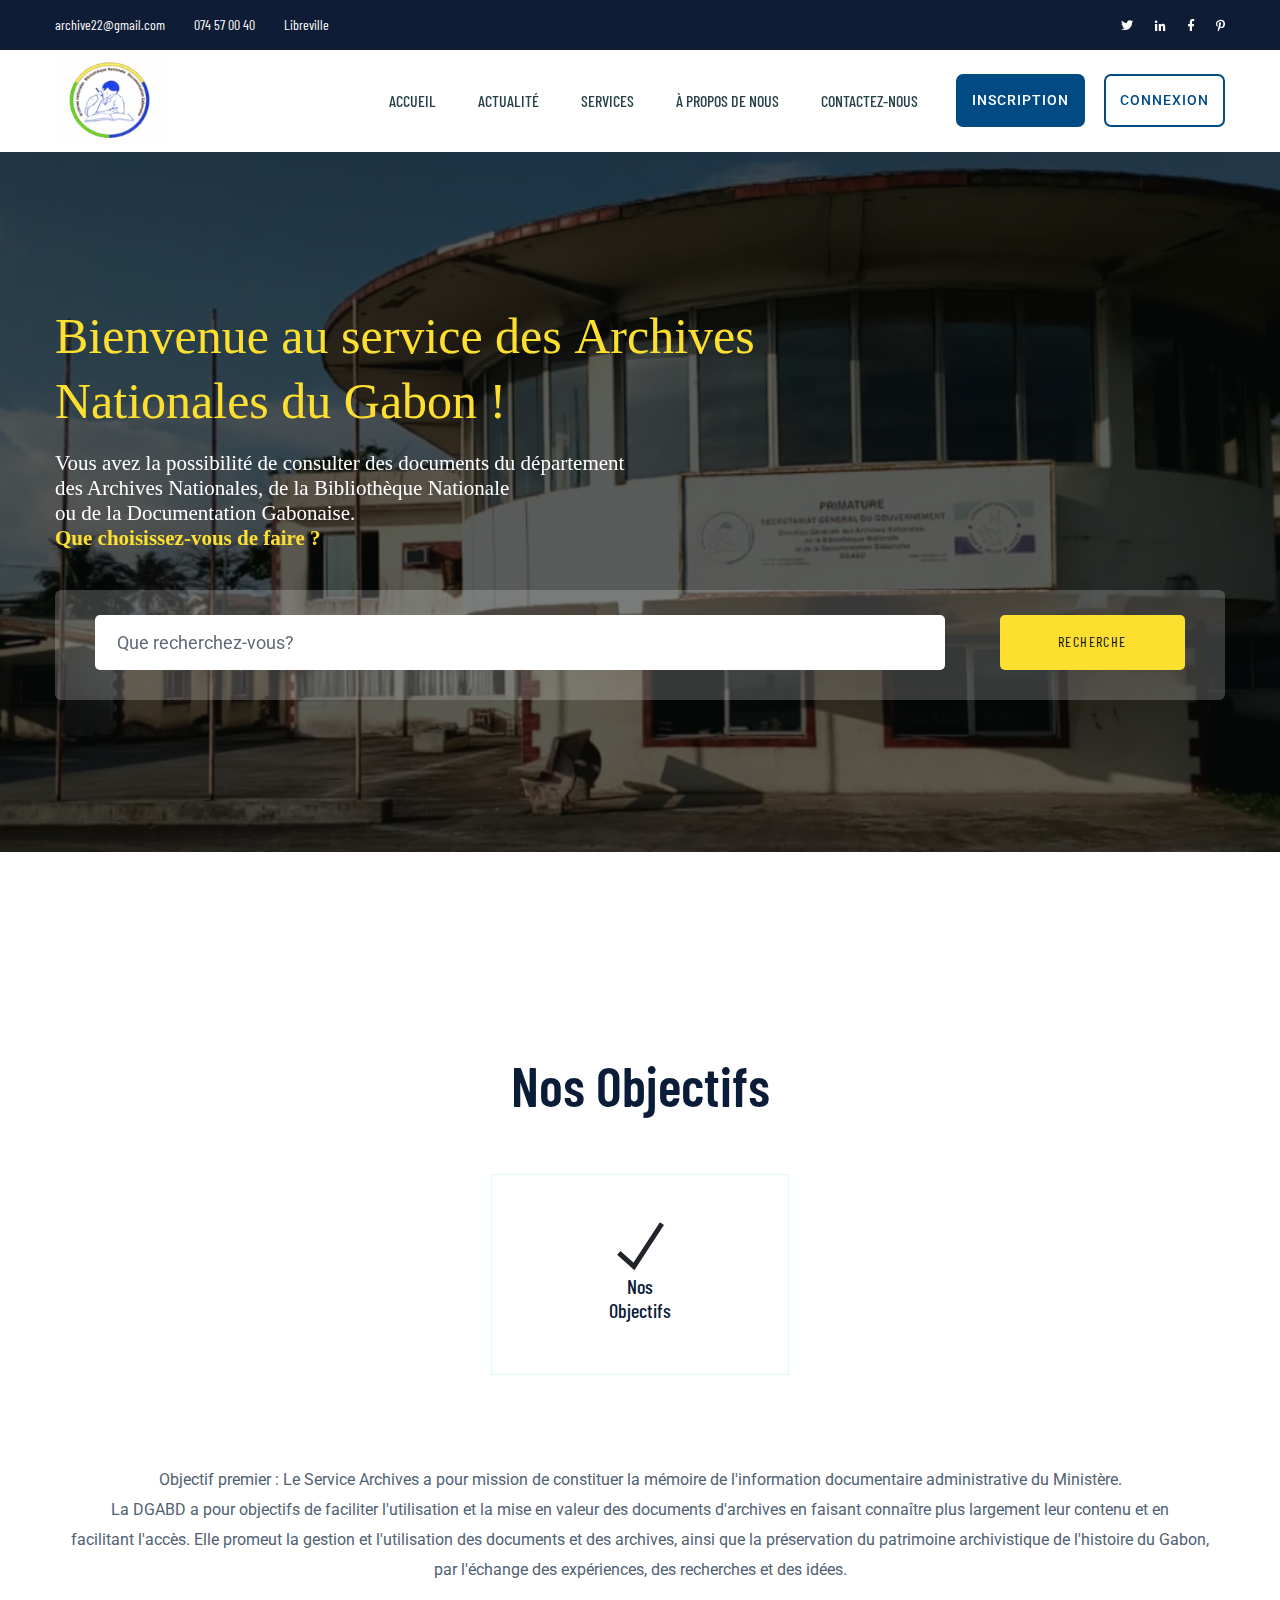
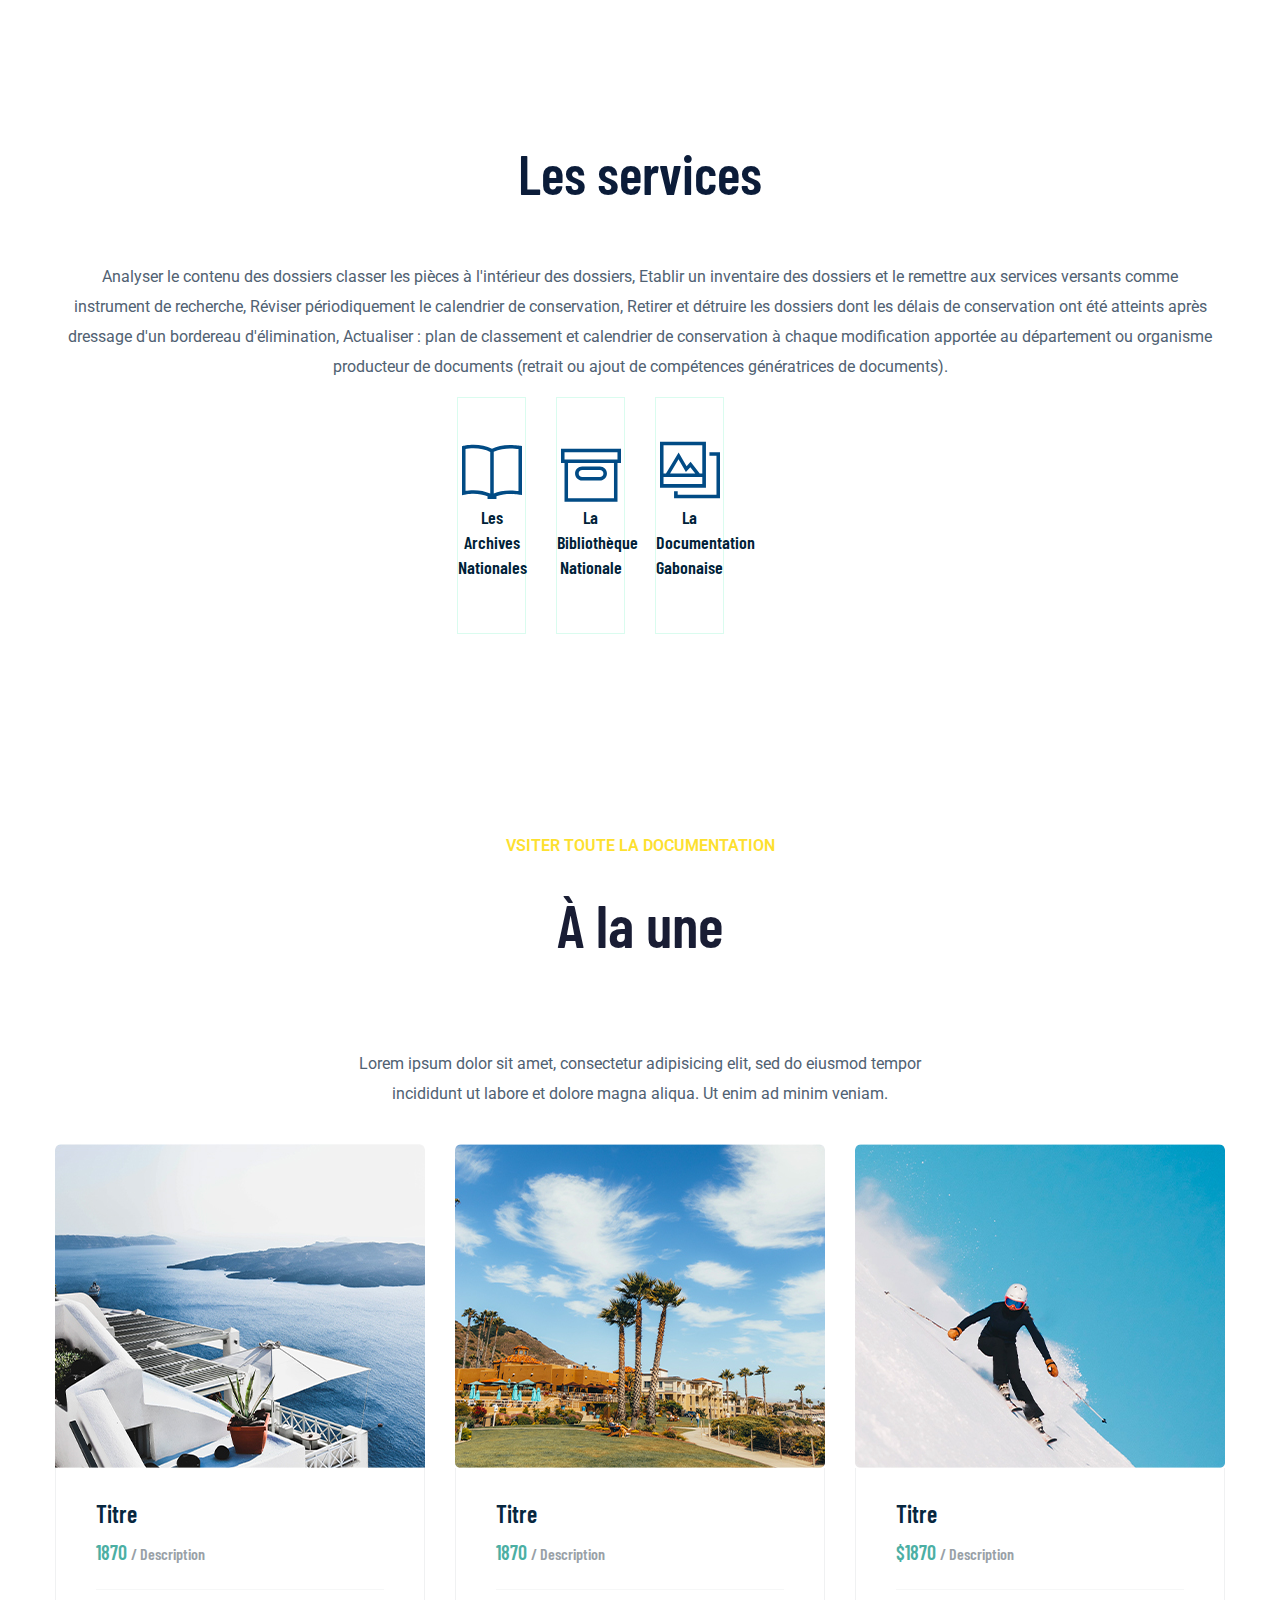
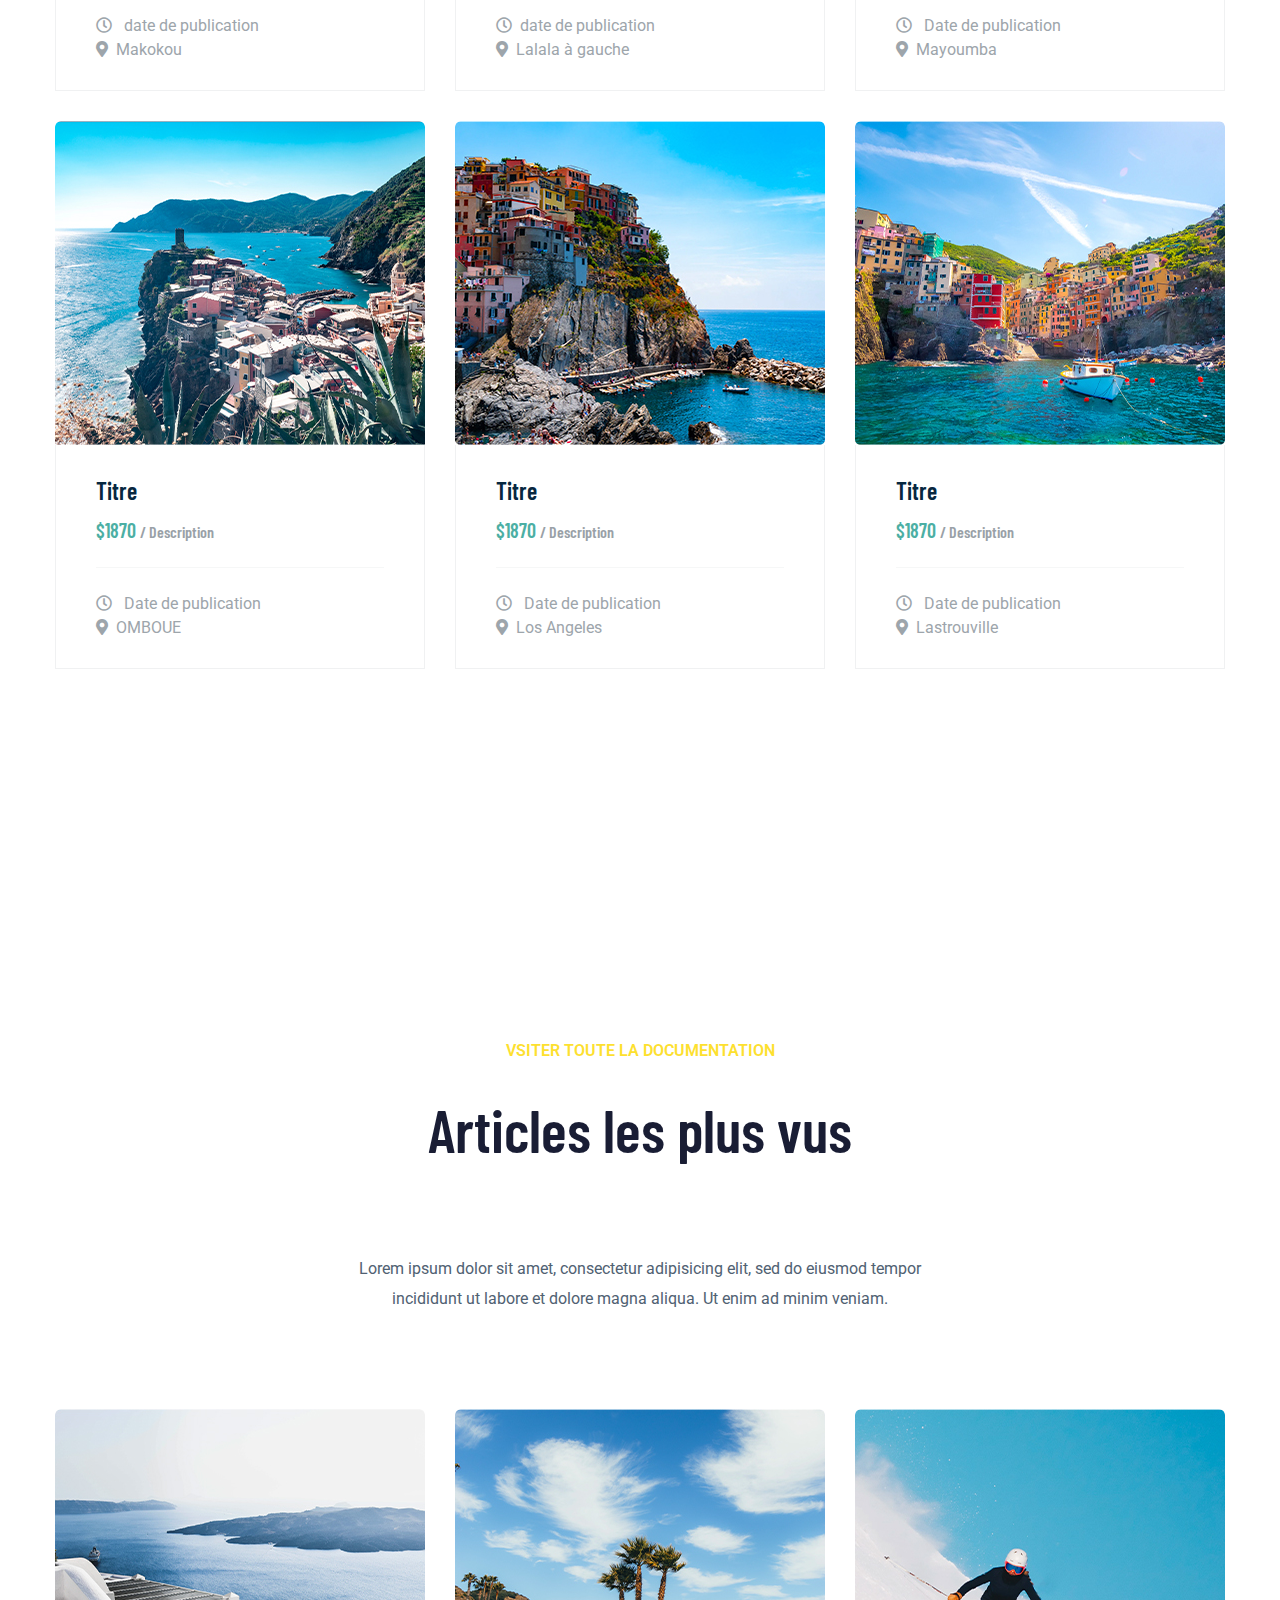
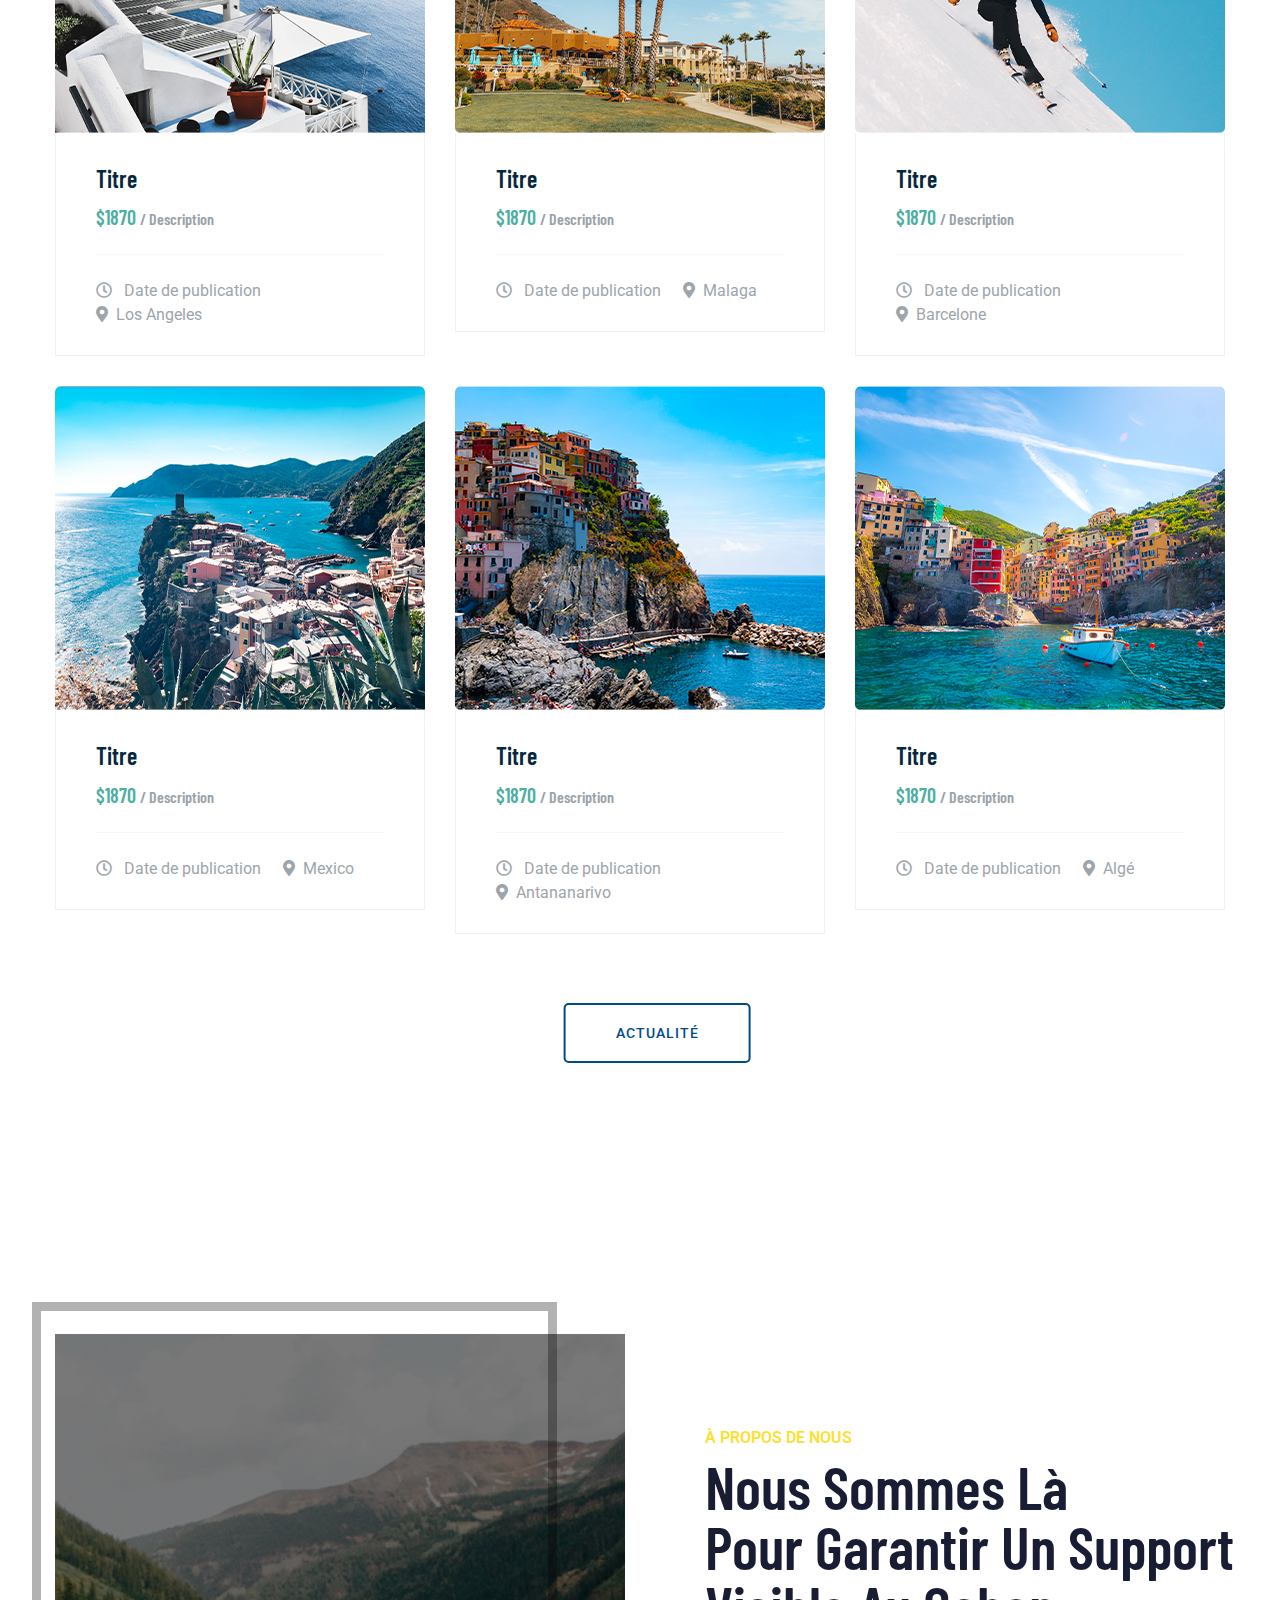
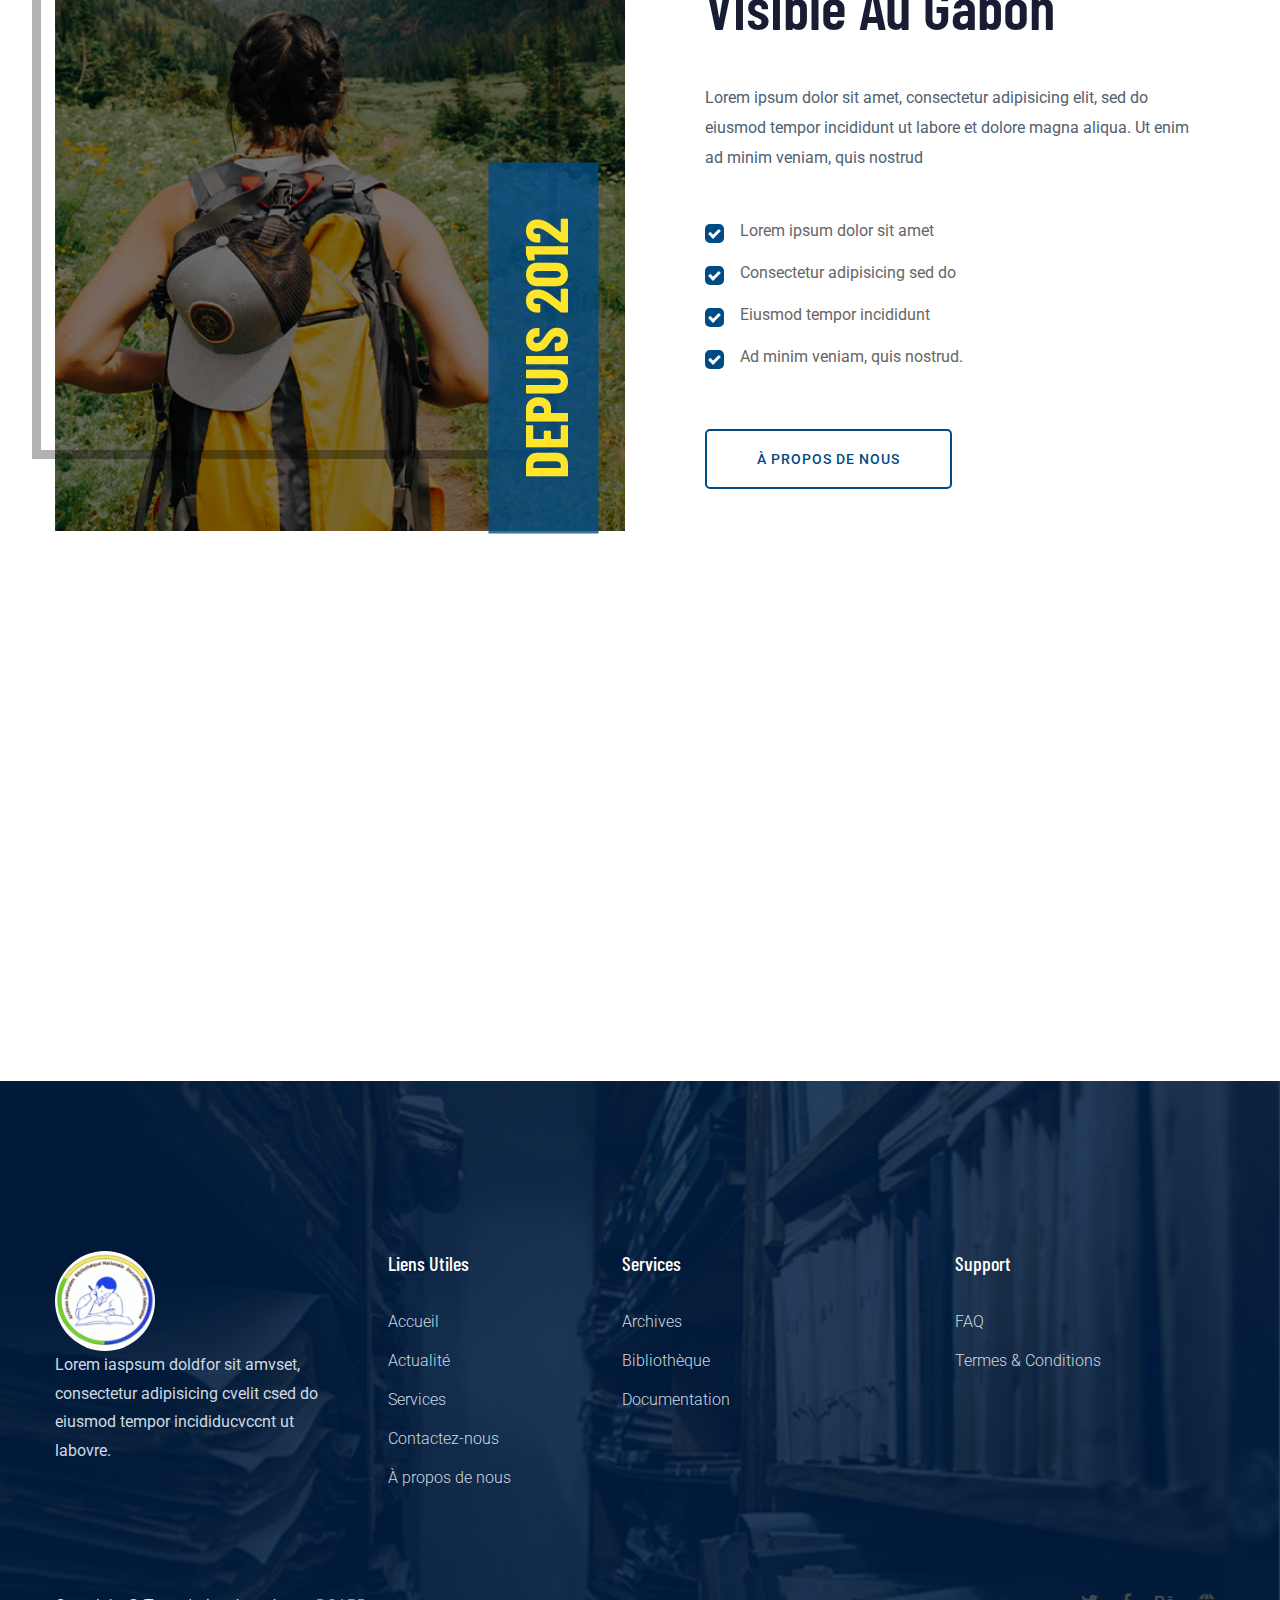
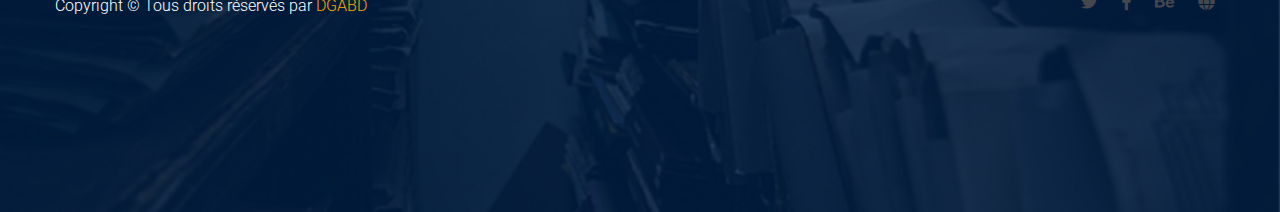
==== index.html @ 31ed6050 "recadrage des paragraphe dans las sections objectif et services" ====
<!doctype html>
<html class="no-js" lang="zxx">

<head>
    <meta charset="utf-8">
    <meta http-equiv="x-ua-compatible" content="ie=edge">
    <title>DGABD</title>
    <meta name="description" content="">
    <meta name="viewport" content="width=device-width, initial-scale=1">
    <link rel="manifest" href="site.webmanifest">
    <link rel="shortcut icon" type="image/x-icon" href="assets/img/favicon.ico">

    <!-- CSS here -->
    <link rel="stylesheet" href="assets/css/bootstrap.min.css">
    <link rel="stylesheet" href="assets/css/owl.carousel.min.css">
    <link rel="stylesheet" href="assets/css/flaticon.css">
    <link rel="stylesheet" href="assets/css/slicknav.css">
    <link rel="stylesheet" href="assets/css/animate.min.css">
    <link rel="stylesheet" href="assets/css/magnific-popup.css">
    <link rel="stylesheet" href="assets/css/fontawesome-all.min.css">
    <link rel="stylesheet" href="assets/css/themify-icons.css">
    <link rel="stylesheet" href="assets/css/slick.css">
    <link rel="stylesheet" href="assets/css/nice-select.css">
    <link rel="stylesheet" href="assets/css/style.css">


    <!-- CSS William -->
    <link rel="stylesheet" href="dgabd.css">
</head>

<body>
    <div id="header"></div>



    <main>

        <!-- slider Area Start-->
        <div class="slider-area ">
            <!-- Mobile Menu -->
            <div class="slider-active">
                <div class="single-slider hero-overly  slider-height d-flex align-items-center"
                    data-background="assets/img/service/Archivenat.PNG">
                    <div class="contact-img"></div>
                    <div class="container">
                        <div class="row">
                            <div class="col-xl-9 col-lg-9 col-md-9">
                                <div class="hero__caption  ">
                                    <h1 class='text-header-banner'>Bienvenue au service des  <span>Archives Nationales du Gabon !</span> </h1>
                                    <p style="font-size: 21px;" class="text-p-banner">Vous avez la possibilité de consulter des documents du département <br> des Archives Nationales, de la Bibliothèque Nationale <br> ou de la Documentation Gabonaise. <br> <span style="color: rgb(253, 224, 47); font-weight: 600; ">Que choisissez-vous de faire ?</span> </p>
                                </div>
                            </div>
                        </div>
                        <!-- Search Box -->
                        <div class="row">
                            <div class="col-xl-12">
                                <!-- form -->
                                <form action="#" class="search-box">
                                    <div class="input-form mb-30" id="barderecherche">
                                        <input type="text" placeholder="Que recherchez-vous?">
                                    </div>
                                    <!-- <div class="select-form mb-30">
                                        <div class="select-itms">
                                            <select name="select" id="select1">
                                                <option value="">Où?</option>
                                                <option value="">Archive</option>
                                                <option value="">Bibliothèque</option>
                                                <option value="">Documentation</option>
                                            </select>
                                        </div>
                                    </div> -->
                                    <div class="search-form mb-30">
                                        <a href="#">Recherche</a>
                                    </div>
                                </form>
                            </div>
                        </div>
                    </div>
                </div>
            </div>
        </div>
        <!-- slider Area End-->

        <!-- start objectifs -->
        <div class="our-services servic-padding ">
            <h1 style="text-align:center ; font-size: 55px; font-weight: 600;">Nos Objectifs</h1> <br> <br>
                <div class="row d-flex justify-contnet-center ">

                    <div class="col-xl-3 col-lg-3 col-md-3 col-sm-6 cadreobjectif">
                        <div class="single-services text-center mb-30">
                            <div class="ti-check"  style="font-size: 55px; font-weight: 600;"></span>
                            </div>
                            <div class="objectifs">
                                <h5>Nos<br>Objectifs</h5>
                            </div>
                        </div>
                    </div>
                  
                </div>
            </div>
            <p class="objectif-p-section">
                Objectif premier :  Le Service Archives a pour mission de constituer la
                                    mémoire de l'information documentaire
                                    administrative du Ministère. <br> La DGABD a pour objectifs de faciliter l'utilisation et la mise en valeur des documents d'archives en faisant connaître plus largement leur contenu et en <br> facilitant l'accès.
                                    Elle promeut la gestion et l'utilisation des documents et des archives, ainsi que la préservation du patrimoine archivistique de l'histoire  du Gabon,<br> par l'échange des expériences, des recherches et des idées.
                                    
                </p>
            
        </div>
        <!-- end objectifs -->

        <!-- Our Services Start -->
        <div class="our-services servic-padding">
            <h1 style="text-align:center ; font-size: 55px; font-weight: 600;">Les services</h1> <br> <br>
            <p class="services-p-section">
                Analyser le contenu des dossiers
 
                classer les pièces à l'intérieur des dossiers,
                
                Etablir un inventaire des dossiers et le remettre aux
                services versants comme <br> instrument de recherche,  
                Réviser périodiquement le calendrier de
                conservation,
                Retirer et détruire les dossiers dont les délais de
                conservation ont été atteints après <br> dressage d'un
                bordereau d'élimination,

                Actualiser : plan de classement et calendrier de
                conservation à chaque modification apportée au
                département ou organisme <br> producteur de
                documents (retrait ou ajout de compétences
                génératrices de documents).                
            </p>
            <div class="container services-section services-section-mobile">
                <div class="row d-flex justify-contnet-center">
                    
                    <div class="col-xl-3 col-lg-3 col-md-3 col-sm-6 services-cadre-mobile">
                        <a href="./archives.html">
                            <div class="single-services text-center mb-30 ">
                                <div class="services-ion">
                                    <span class="ti-book"></span>
                                </div>
                                <div class="services-cap">
                                    <h5>Les Archives <br>Nationales</h5>
                                </div>
                        </div>
                        </a>
                        
                    </div>
                    <div class="col-xl-3 col-lg-3 col-md-3 col-sm-6 services-cadre-mobile ">
                        <a href="./bibliotheque.html">
                           <div class="single-services text-center mb-30">
                                <div class="services-ion">
                                    <span class="ti-archive"></span>
                                </div>
                                <div class="services-cap">
                                    <h5>La Bibliothèque<br>Nationale</h5>
                                </div>
                        </div> 
                        </a>
                        
                    </div>
                    <div class="col-xl-3 col-lg-3 col-md-3 col-sm-6 services-cadre-mobile">
                        <a href="./documentation.html">
                           <div class="single-services text-center mb-30">
                                <div class="services-ion">
                                    <span class="ti-gallery"></span>
                                </div>
                                <div class="services-cap">
                                    <h5>La Documentation<br>Gabonaise</h5>
                                </div>
                            </div> 
                        </a>
                        
                    </div>
                    <!-- <div class="col-xl-3 col-lg-3 col-md-3 col-sm-6">
                        <div class="single-services text-center mb-30">
                            <div class="services-ion">
                                <span class="flaticon-good"></span>
                            </div>
                            <div class="services-cap">
                                <h5>98% Our Travelers<br>are Happy</h5>
                            </div>
                        </div>
                    </div> -->
                </div>
            </div>
        </div>
        <!-- Our Services End -->
        <!-- Favourite Places Start -->
        <div class="favourite-place place-padding">
            <div class="container">
                <!-- Section Tittle -->
                <div class="row">
                    <div class="col-lg-12">
                        <div class="section-tittle text-center">
                            <span style="color:rgb(253, 224, 47) ;font-weight: 600; padding-bottom: 30px;">VSITER TOUTE LA DOCUMENTATION</span>
                            <h2 style="padding-bottom: 0px;">À la une</h2>
                            <p class="services-p-section" style="padding-bottom: 20px;">
                                Lorem ipsum dolor sit amet, consectetur adipisicing elit, sed do eiusmod tempor <br>
                                incididunt ut labore et dolore magna aliqua. Ut enim ad minim veniam.
                            </p>
                        </div>
                    </div>
                </div>
                <div class="row">
                    <div class="col-xl-4 col-lg-4 col-md-6">
                        <div class="single-place mb-30">
                            <div class="place-img">
                                <img src="assets/img/service/services1.jpg" alt="">
                            </div>
                            <div class="place-cap">
                                <div class="place-cap-top">
                                    <!-- <span><i class="fas fa-star"></i><span>8.0 Lorem/span> </span> -->
                                    <h3><a href="#">Titre</a></h3>
                                    <p class="dolor">1870 <span>/ Description</span></p>
                                </div>
                                <div class="place-cap-bottom">
                                    <ul>
                                        <li><i class="far fa-clock"></i> date de publication </li>
                                        <li><i class="fas fa-map-marker-alt"></i>Makokou</li>
                                    </ul>
                                </div>
                            </div>
                        </div>
                    </div>
                    <div class="col-xl-4 col-lg-4 col-md-6">
                        <div class="single-place mb-30">
                            <div class="place-img">
                                <img src="assets/img/service/services2.jpg" alt="">
                            </div>
                            <div class="place-cap">
                                <div class="place-cap-top">
                                    <!-- <span><i class="fas fa-star"></i><span>8.0 Superbe</span> </span> -->
                                    <h3><a href="#">Titre</a></h3>
                                    <p class="dolor">1870 <span>/ Description </span></p>
                                </div>
                                <div class="place-cap-bottom">
                                    <ul>
                                        <li><i class="far fa-clock"></i>date de publication</li>
                                        <li><i class="fas fa-map-marker-alt"></i>Lalala à gauche</li>
                                    </ul>
                                </div>
                            </div>
                        </div>
                    </div>
                    <div class="col-xl-4 col-lg-4 col-md-6">
                        <div class="single-place mb-30">
                            <div class="place-img">
                                <img src="assets/img/service/services3.jpg" alt="">
                            </div>
                            <div class="place-cap">
                                <div class="place-cap-top">
                                    <!-- <span><i class="fas fa-star"></i><span>8.0 Superb</span> </span> -->
                                    <h3><a href="#"> Titre </a></h3>
                                    <p class="dolor">$1870 <span>/ Description </span></p>
                                </div>
                                <div class="place-cap-bottom">
                                    <ul>
                                        <li><i class="far fa-clock"></i> Date de publication </li>
                                        <li><i class="fas fa-map-marker-alt"></i>Mayoumba</li>
                                    </ul>
                                </div>
                            </div>
                        </div>
                    </div>
                    <div class="col-xl-4 col-lg-4 col-md-6">
                        <div class="single-place mb-30">
                            <div class="place-img">
                                <img src="assets/img/service/services4.jpg" alt="">
                            </div>
                            <div class="place-cap">
                                <div class="place-cap-top">
                                    <!-- <span><i class="fas fa-star"></i><span>8.0 Superb</span> </span> -->
                                    <h3><a href="#">Titre</a></h3>
                                    <p class="dolor">$1870 <span>/ Description</span></p>
                                </div>
                                <div class="place-cap-bottom">
                                    <ul>
                                        <li><i class="far fa-clock"></i> Date de publication </li>
                                        <li><i class="fas fa-map-marker-alt"></i>OMBOUE</li>
                                    </ul>
                                </div>
                            </div>
                        </div>
                    </div>
                    <div class="col-xl-4 col-lg-4 col-md-6">
                        <div class="single-place mb-30">
                            <div class="place-img">
                                <img src="assets/img/service/services5.jpg" alt="">
                            </div>
                            <div class="place-cap">
                                <div class="place-cap-top">
                                    <!-- <span><i class="fas fa-star"></i><span>8.0 Superb</span> </span> -->
                                    <h3><a href="#">Titre</a></h3>
                                    <p class="dolor">$1870 <span>/ Description</span></p>
                                </div>
                                <div class="place-cap-bottom">
                                    <ul>
                                        <li><i class="far fa-clock"></i> Date de publication </li>
                                        <li><i class="fas fa-map-marker-alt"></i>Los Angeles</li>
                                    </ul>
                                </div>
                            </div>
                        </div>
                    </div>
                    <div class="col-xl-4 col-lg-4 col-md-6">
                        <div class="single-place mb-30">
                            <div class="place-img">
                                <img src="assets/img/service/services6.jpg" alt="">
                            </div>
                            <div class="place-cap">
                                <div class="place-cap-top">
                                    <!-- <span><i class="fas fa-star"></i><span>8.0 Superb</span> </span> -->
                                    <h3><a href="#">Titre</a></h3>
                                    <p class="dolor">$1870 <span>/ Description</span></p>
                                </div>
                                <div class="place-cap-bottom">
                                    <ul>
                                        <li><i class="far fa-clock"></i> Date de publication </li>
                                        <li><i class="fas fa-map-marker-alt"></i>Lastrouville</li>
                                    </ul>
                                </div>
                            </div>
                        </div>
                    </div>
                </div>
            </div>
        </div>
        <!-- Favourite Places End -->
        <!-- Favourite Places Start -->
        <div class="favourite-place place-padding">
            <div class="container">
                <!-- Section Tittle -->
                <div class="row">
                    <div class="col-lg-12">
                        <div class="section-tittle text-center">
                            <span style="color:rgb(253, 224, 47) ; font-weight: 600; padding-bottom: 30px;">VSITER TOUTE LA DOCUMENTATION</span>
                            <h2>Articles les plus vus</h2>
                            <p class="services-p-section" style="padding-bottom: 20px;">
                                Lorem ipsum dolor sit amet, consectetur adipisicing elit, sed do eiusmod tempor <br>
                                incididunt ut labore et dolore magna aliqua. Ut enim ad minim veniam.
                            </p>
                        </div>
                        
                    </div>
                    <a style="transform:translate(280%, 2090%) ;" href="./actualite.html" class="btn border-btn">Actualité</a>
                </div>
                <div class="row">
                    <div class="col-xl-4 col-lg-4 col-md-6">
                        <div class="single-place mb-30">
                            <div class="place-img">
                                <img src="assets/img/service/services1.jpg" alt="">
                            </div>
                            <div class="place-cap">
                                <div class="place-cap-top">
                                    <!-- <span><i class="fas fa-star"></i><span>8.0 Superb</span> </span> -->
                                    <h3><a href="#">Titre</a></h3>
                                    <p class="dolor">$1870 <span>/ Description</span></p>
                                </div>
                                <div class="place-cap-bottom">
                                    <ul>
                                        <li><i class="far fa-clock"></i> Date de publication </li>
                                        <li><i class="fas fa-map-marker-alt"></i>Los Angeles</li>
                                    </ul>
                                </div>
                            </div>
                        </div>
                    </div>
                    <div class="col-xl-4 col-lg-4 col-md-6">
                        <div class="single-place mb-30">
                            <div class="place-img">
                                <img src="assets/img/service/services2.jpg" alt="">
                            </div>
                            <div class="place-cap">
                                <div class="place-cap-top">
                                    <!-- <span><i class="fas fa-star"></i><span>8.0 Superb</span> </span> -->
                                    <h3><a href="#">Titre</a></h3>
                                    <p class="dolor">$1870 <span>/ Description</span></p>
                                </div>
                                <div class="place-cap-bottom">
                                    <ul>
                                        <li><i class="far fa-clock"></i> Date de publication </li>
                                        <li><i class="fas fa-map-marker-alt"></i>Malaga</li>
                                    </ul>
                                </div>
                            </div>
                        </div>
                    </div>
                    <div class="col-xl-4 col-lg-4 col-md-6">
                        <div class="single-place mb-30">
                            <div class="place-img">
                                <img src="assets/img/service/services3.jpg" alt="">
                            </div>
                            <div class="place-cap">
                                <div class="place-cap-top">
                                    <!-- <span><i class="fas fa-star"></i><span>8.0 Superb</span> </span> -->
                                    <h3><a href="#">Titre</a></h3>
                                    <p class="dolor">$1870 <span>/ Description</span></p>
                                </div>
                                <div class="place-cap-bottom">
                                    <ul>
                                        <li><i class="far fa-clock"></i> Date de publication </li>
                                        <li><i class="fas fa-map-marker-alt"></i>Barcelone</li>
                                    </ul>
                                </div>
                            </div>
                        </div>
                    </div>
                    <div class="col-xl-4 col-lg-4 col-md-6">
                        <div class="single-place mb-30">
                            <div class="place-img">
                                <img src="assets/img/service/services4.jpg" alt="">
                            </div>
                            <div class="place-cap">
                                <div class="place-cap-top">
                                    <!-- <span><i class="fas fa-star"></i><span>8.0 Superb</span> </span> -->
                                    <h3><a href="#">Titre</a></h3>
                                    <p class="dolor">$1870 <span>/ Description</span></p>
                                </div>
                                <div class="place-cap-bottom">
                                    <ul>
                                        <li><i class="far fa-clock"></i> Date de publication </li>
                                        <li><i class="fas fa-map-marker-alt"></i>Mexico</li>
                                    </ul>
                                </div>
                            </div>
                        </div>
                    </div>
                    <div class="col-xl-4 col-lg-4 col-md-6">
                        <div class="single-place mb-30">
                            <div class="place-img">
                                <img src="assets/img/service/services5.jpg" alt="">
                            </div>
                            <div class="place-cap">
                                <div class="place-cap-top">
                                   <!-- <span><i class="fas fa-star"></i><span>8.0 Superb</span> </span> -->
                                   <h3><a href="#">Titre</a></h3>
                                   <p class="dolor">$1870 <span>/ Description</span></p>
                               </div>
                               <div class="place-cap-bottom">
                                   <ul>
                                       <li><i class="far fa-clock"></i> Date de publication </li>
                                        <li><i class="fas fa-map-marker-alt"></i>Antananarivo</li>
                                    </ul>
                                </div>
                            </div>
                        </div>
                    </div>
                    <div class="col-xl-4 col-lg-4 col-md-6">
                        <div class="single-place mb-30">
                            <div class="place-img">
                                <img src="assets/img/service/services6.jpg" alt="">
                            </div>
                            <div class="place-cap">
                                <div class="place-cap-top">
                                   <!-- <span><i class="fas fa-star"></i><span>8.0 Superb</span> </span> -->
                                    <h3><a href="#">Titre</a></h3>
                                    <p class="dolor">$1870 <span>/ Description</span></p>
                                </div>
                                <div class="place-cap-bottom">
                                    <ul>
                                        <li><i class="far fa-clock"></i> Date de publication </li>
                                        <li><i class="fas fa-map-marker-alt"></i>Algé</li>
                                    </ul>
                                </div>
                            </div>
                        </div>
                    </div>
                </div>
            </div>
        </div>
        <!-- Favourite Places End -->
        <!-- Support Company Start-->
        <div class="support-company-area support-padding fix">
            
            <div class="container">
                <div class="row align-items-center">
                    <div class="col-xl-6 col-lg-6">
                        <div class="support-location-img mb-50">
                            <div  class="contact-img"></div>
                            <img src="assets/img/service/support-img.jpg" alt="">
                            
                            <div class="support-img-cap">
                                <span>Depuis 2012</span>
                            </div>
                        </div>
                    </div>
                    <div class="col-xl-6 col-lg-6">
                        <div class="right-caption">
                            <!-- Section Tittle -->
                            <div class="section-tittle section-tittle2">
                                <span style="color:rgb(253, 224, 47) ; font-weight: 600;">À propos de Nous</span>
                                <h2>Nous Sommes Là <br>Pour Garantir Un Support Visible Au Gabon</h2>
                            </div>
                            <div class="support-caption">
                                <p>Lorem ipsum dolor sit amet, consectetur adipisicing elit, sed do eiusmod tempor
                                    incididunt ut labore et dolore magna aliqua. Ut enim ad minim veniam, quis nostrud
                                </p>
                                <div class="select-suport-items">
                                    <label class="single-items">Lorem ipsum dolor sit amet
                                        <input type="checkbox" checked="checked active">
                                        <span class="checkmark"></span>
                                    </label>
                                    <label class="single-items">Consectetur adipisicing sed do
                                        <input type="checkbox" checked="checked active">
                                        <span class="checkmark"></span>
                                    </label>
                                    <label class="single-items">Eiusmod tempor incididunt
                                        <input type="checkbox" checked="checked active">
                                        <span class="checkmark"></span>
                                    </label>
                                    <label class="single-items">Ad minim veniam, quis nostrud.
                                        <input type="checkbox" checked="checked active">
                                        <span class="checkmark"></span>
                                    </label>
                                </div>
                                <a href="apropos.html" class="btn border-btn">À propos De Nous</a>
                            </div>
                        </div>
                    </div>
                </div>
            </div>
        </div>
        <!-- Support Company End-->
        <!-- Testimonial Start -->
        <!-- Testimonial Start -->
        <!-- <div class="testimonial-area testimonial-padding" data-background="assets/img/testmonial/testimonial_bg.jpg">
            <div class="container ">
                <div class="row d-flex justify-content-center">
                    <div class="col-xl-11 col-lg-11 col-md-9">
                        <div class="h1-testimonial-active"> -->
        <!-- Single Testimonial -->
        <!-- <div class="single-testimonial text-center"> -->
        <!-- Testimonial Content -->
        <!-- <div class="testimonial-caption ">
                                    <div class="testimonial-top-cap">
                                        <img src="assets/img/icon/testimonial.png" alt="">
                                        <p>Logisti Group is a representative logistics operator providing full range of ser
                                            of customs clearance and transportation worl.</p>
                                    </div> -->
        <!-- founder -->
        <!-- <div class="testimonial-founder d-flex align-items-center justify-content-center">
                                        <div class="founder-img">
                                            <img src="assets/img/testmonial/Homepage_testi.png" alt="">
                                        </div>
                                        <div class="founder-text">
                                            <span>Jessya Inn</span>
                                            <p>Co Founder</p>
                                        </div>
                                    </div>
                                </div>
                            </div> -->
        <!-- Single Testimonial -->
        <!-- <div class="single-testimonial text-center"> -->
        <!-- Testimonial Content -->
        <!-- <div class="testimonial-caption ">
                                    <div class="testimonial-top-cap">
                                        <img src="assets/img/icon/testimonial.png" alt="">
                                        <p>Logisti Group is a representative logistics operator providing full range of ser
                                            of customs clearance and transportation worl.</p>
                                    </div> -->
        <!-- founder -->
        <!-- <div class="testimonial-founder d-flex align-items-center justify-content-center">
                                        <div class="founder-img">
                                            <img src="assets/img/testmonial/Homepage_testi.png" alt="">
                                        </div>
                                        <div class="founder-text">
                                            <span>Jessya Inn</span>
                                            <p>Co Founder</p>
                                        </div>
                                    </div>
                                </div>
                            </div>
                        </div>
                    </div>
                </div>
            </div>
        </div> -->
        <!-- Testimonial End -->
        <!-- Blog Area Start -->
        <div class="home-blog-area section-padding2">
            <div class="container">
                <!-- Section Tittle -->
                <!-- <div class="row">
                    <div class="col-lg-12">
                        <div class="section-tittle text-center">
                            <span>Dernière actus</span>
                            <h2>Actualité</h2>
                        </div>
                    </div>
                </div> -->
                <!-- Favourite Places Start -->
                <!-- <div class="row">
                    <div class="col-xl-4 col-lg-4 col-md-6">
                        <div class="single-place mb-30">
                            <div class="place-img">
                                <img src="assets/img/service/services1.jpg" alt="">
                            </div>
                            <div class="place-cap">
                                <div class="place-cap-top">
                                    <span><i class="fas fa-star"></i><span>8.0 Superb</span> </span>
                                    <h3><a href="#">The Dark Forest Adventure</a></h3>
                                    <p class="dolor">$1870 <span>/ Per Person</span></p>
                                </div>
                                <div class="place-cap-bottom">
                                    <ul>
                                        <li><i class="far fa-clock"></i>3 Days</li>
                                        <li><i class="fas fa-map-marker-alt"></i>Los Angeles</li>
                                    </ul>
                                </div>
                            </div>
                        </div>
                    </div>
                    <div class="col-xl-4 col-lg-4 col-md-6">
                        <div class="single-place mb-30">
                            <div class="place-img">
                                <img src="assets/img/service/services2.jpg" alt="">
                            </div>
                            <div class="place-cap">
                                <div class="place-cap-top">
                                    <span><i class="fas fa-star"></i><span>8.0 Superb</span> </span>
                                    <h3><a href="#">The Dark Forest Adventure</a></h3>
                                    <p class="dolor">$1870 <span>/ Per Person</span></p>
                                </div>
                                <div class="place-cap-bottom">
                                    <ul>
                                        <li><i class="far fa-clock"></i>3 Days</li>
                                        <li><i class="fas fa-map-marker-alt"></i>Los Angeles</li>
                                    </ul>
                                </div>
                            </div>
                        </div>
                    </div>
                    <div class="col-xl-4 col-lg-4 col-md-6">
                        <div class="single-place mb-30">
                            <div class="place-img">
                                <img src="assets/img/service/services3.jpg" alt="">
                            </div>
                            <div class="place-cap">
                                <div class="place-cap-top">
                                    <span><i class="fas fa-star"></i><span>8.0 Superb</span> </span>
                                    <h3><a href="#">The Dark Forest Adventure</a></h3>
                                    <p class="dolor">$1870 <span>/ Per Person</span></p>
                                </div>
                                <div class="place-cap-bottom">
                                    <ul>
                                        <li><i class="far fa-clock"></i>3 Days</li>
                                        <li><i class="fas fa-map-marker-alt"></i>Los Angeles</li>
                                    </ul>
                                </div>
                            </div>
                        </div>
                    </div>
                </div>
            </div> -->
        </div>
        <!-- Favourite Places End -->
        </div>
        </div>
        <!-- Blog Area End -->

    </main>
    <div id="footer"></div>

    <!-- JS here -->

    <!-- All JS Custom Plugins Link Here here -->
    <script src="../element.js"></script>
    <script src="./assets/js/vendor/modernizr-3.5.0.min.js"></script>

    <!-- Jquery, Popper, Bootstrap -->
    <script src="./assets/js/vendor/jquery-1.12.4.min.js"></script>
    <script src="./assets/js/popper.min.js"></script>
    <script src="./assets/js/bootstrap.min.js"></script>
    <!-- Jquery Mobile Menu -->
    <script src="./assets/js/jquery.slicknav.min.js"></script>

    <!-- Jquery Slick , Owl-Carousel Plugins -->
    <script src="./assets/js/owl.carousel.min.js"></script>
    <script src="./assets/js/slick.min.js"></script>
    <!-- One Page, Animated-HeadLin -->
    <script src="./assets/js/wow.min.js"></script>
    <script src="./assets/js/animated.headline.js"></script>
    <script src="./assets/js/jquery.magnific-popup.js"></script>

    <!-- Scrollup, nice-select, sticky -->
    <script src="./assets/js/jquery.scrollUp.min.js"></script>
    <script src="./assets/js/jquery.nice-select.min.js"></script>
    <script src="./assets/js/jquery.sticky.js"></script>

    <!-- contact js -->
    <script src="./assets/js/contact.js"></script>
    <script src="./assets/js/jquery.form.js"></script>
    <script src="./assets/js/jquery.validate.min.js"></script>
    <script src="./assets/js/mail-script.js"></script>
    <script src="./assets/js/jquery.ajaxchimp.min.js"></script>

    <!-- Jquery Plugins, main Jquery -->
    <script src="./assets/js/plugins.js"></script>
    <script src="./assets/js/main.js"></script>

<!-- Code injected by live-server -->
</body>

</html>
---- assets/css/flaticon.css ----
/*
  	Flaticon icon font: Flaticon
  	Creation date: 24/02/2020 10:25
  	*/

@font-face {
  font-family: "Flaticon";
  src: url("../fonts/Flaticon.eot");
  src: url("../fonts/Flaticon.eot?#iefix") format("embedded-opentype"),
       url("../fonts/Flaticon.woff2") format("woff2"),
       url("../fonts/Flaticon.woff") format("woff"),
       url("../fonts/Flaticon.ttf") format("truetype"),
       url("../fonts/Flaticon.svg#Flaticon") format("svg");
  font-weight: normal;
  font-style: normal;
}

@media screen and (-webkit-min-device-pixel-ratio:0) {
  @font-face {
    font-family: "Flaticon";
    src: url("../fonts/Flaticon.svg#Flaticon") format("svg");
  }
}

[class^="flaticon-"]:before, [class*=" flaticon-"]:before,
[class^="flaticon-"]:after, [class*=" flaticon-"]:after {   
  font-family: Flaticon;
font-style: normal;

}

.flaticon-tour:before { content: "\f100"; }
.flaticon-pay:before { content: "\f101"; }
.flaticon-experience:before { content: "\f102"; }
.flaticon-good:before { content: "\f103"; }
.flaticon-quote:before { content: "\f104"; }
.flaticon-arrow:before { content: "\f105"; }
---- assets/css/themify-icons.css ----
@font-face {
	font-family: 'themify';
	src:url('../fonts/themify.eot?-fvbane');


	src:url('../fonts/themify.eot?#iefix-fvbane') format('embedded-opentype'),
		url('../fonts/themify.woff?-fvbane') format('woff'),
		url('../fonts/themify.ttf?-fvbane') format('truetype'),
		url('../fonts/themify.svg?-fvbane#themify') format('svg');
	font-weight: normal;
	font-style: normal;
}

[class^="ti-"], [class*=" ti-"] {
	font-family: 'themify';
	speak: none;
	font-style: normal;
	font-weight: normal;
	font-variant: normal;
	text-transform: none;
	line-height: 1;

	/* Better Font Rendering =========== */
	-webkit-font-smoothing: antialiased;
	-moz-osx-font-smoothing: grayscale;
}

.ti-wand:before {
	content: "\e600";
}
.ti-volume:before {
	content: "\e601";
}
.ti-user:before {
	content: "\e602";
}
.ti-unlock:before {
	content: "\e603";
}
.ti-unlink:before {
	content: "\e604";
}
.ti-trash:before {
	content: "\e605";
}
.ti-thought:before {
	content: "\e606";
}
.ti-target:before {
	content: "\e607";
}
.ti-tag:before {
	content: "\e608";
}
.ti-tablet:before {
	content: "\e609";
}
.ti-star:before {
	content: "\e60a";
}
.ti-spray:before {
	content: "\e60b";
}
.ti-signal:before {
	content: "\e60c";
}
.ti-shopping-cart:before {
	content: "\e60d";
}
.ti-shopping-cart-full:before {
	content: "\e60e";
}
.ti-settings:before {
	content: "\e60f";
}
.ti-search:before {
	content: "\e610";
}
.ti-zoom-in:before {
	content: "\e611";
}
.ti-zoom-out:before {
	content: "\e612";
}
.ti-cut:before {
	content: "\e613";
}
.ti-ruler:before {
	content: "\e614";
}
.ti-ruler-pencil:before {
	content: "\e615";
}
.ti-ruler-alt:before {
	content: "\e616";
}
.ti-bookmark:before {
	content: "\e617";
}
.ti-bookmark-alt:before {
	content: "\e618";
}
.ti-reload:before {
	content: "\e619";
}
.ti-plus:before {
	content: "\e61a";
}
.ti-pin:before {
	content: "\e61b";
}
.ti-pencil:before {
	content: "\e61c";
}
.ti-pencil-alt:before {
	content: "\e61d";
}
.ti-paint-roller:before {
	content: "\e61e";
}
.ti-paint-bucket:before {
	content: "\e61f";
}
.ti-na:before {
	content: "\e620";
}
.ti-mobile:before {
	content: "\e621";
}
.ti-minus:before {
	content: "\e622";
}
.ti-medall:before {
	content: "\e623";
}
.ti-medall-alt:before {
	content: "\e624";
}
.ti-marker:before {
	content: "\e625";
}
.ti-marker-alt:before {
	content: "\e626";
}
.ti-arrow-up:before {
	content: "\e627";
}
.ti-arrow-right:before {
	content: "\e628";
}
.ti-arrow-left:before {
	content: "\e629";
}
.ti-arrow-down:before {
	content: "\e62a";
}
.ti-lock:before {
	content: "\e62b";
}
.ti-location-arrow:before {
	content: "\e62c";
}
.ti-link:before {
	content: "\e62d";
}
.ti-layout:before {
	content: "\e62e";
}
.ti-layers:before {
	content: "\e62f";
}
.ti-layers-alt:before {
	content: "\e630";
}
.ti-key:before {
	content: "\e631";
}
.ti-import:before {
	content: "\e632";
}
.ti-image:before {
	content: "\e633";
}
.ti-heart:before {
	content: "\e634";
}
.ti-heart-broken:before {
	content: "\e635";
}
.ti-hand-stop:before {
	content: "\e636";
}
.ti-hand-open:before {
	content: "\e637";
}
.ti-hand-drag:before {
	content: "\e638";
}
.ti-folder:before {
	content: "\e639";
}
.ti-flag:before {
	content: "\e63a";
}
.ti-flag-alt:before {
	content: "\e63b";
}
.ti-flag-alt-2:before {
	content: "\e63c";
}
.ti-eye:before {
	content: "\e63d";
}
.ti-export:before {
	content: "\e63e";
}
.ti-exchange-vertical:before {
	content: "\e63f";
}
.ti-desktop:before {
	content: "\e640";
}
.ti-cup:before {
	content: "\e641";
}
.ti-crown:before {
	content: "\e642";
}
.ti-comments:before {
	content: "\e643";
}
.ti-comment:before {
	content: "\e644";
}
.ti-comment-alt:before {
	content: "\e645";
}
.ti-close:before {
	content: "\e646";
}
.ti-clip:before {
	content: "\e647";
}
.ti-angle-up:before {
	content: "\e648";
}
.ti-angle-right:before {
	content: "\e649";
}
.ti-angle-left:before {
	content: "\e64a";
}
.ti-angle-down:before {
	content: "\e64b";
}
.ti-check:before {
	content: "\e64c";
}
.ti-check-box:before {
	content: "\e64d";
}
.ti-camera:before {
	content: "\e64e";
}
.ti-announcement:before {
	content: "\e64f";
}
.ti-brush:before {
	content: "\e650";
}
.ti-briefcase:before {
	content: "\e651";
}
.ti-bolt:before {
	content: "\e652";
}
.ti-bolt-alt:before {
	content: "\e653";
}
.ti-blackboard:before {
	content: "\e654";
}
.ti-bag:before {
	content: "\e655";
}
.ti-move:before {
	content: "\e656";
}
.ti-arrows-vertical:before {
	content: "\e657";
}
.ti-arrows-horizontal:before {
	content: "\e658";
}
.ti-fullscreen:before {
	content: "\e659";
}
.ti-arrow-top-right:before {
	content: "\e65a";
}
.ti-arrow-top-left:before {
	content: "\e65b";
}
.ti-arrow-circle-up:before {
	content: "\e65c";
}
.ti-arrow-circle-right:before {
	content: "\e65d";
}
.ti-arrow-circle-left:before {
	content: "\e65e";
}
.ti-arrow-circle-down:before {
	content: "\e65f";
}
.ti-angle-double-up:before {
	content: "\e660";
}
.ti-angle-double-right:before {
	content: "\e661";
}
.ti-angle-double-left:before {
	content: "\e662";
}
.ti-angle-double-down:before {
	content: "\e663";
}
.ti-zip:before {
	content: "\e664";
}
.ti-world:before {
	content: "\e665";
}
.ti-wheelchair:before {
	content: "\e666";
}
.ti-view-list:before {
	content: "\e667";
}
.ti-view-list-alt:before {
	content: "\e668";
}
.ti-view-grid:before {
	content: "\e669";
}
.ti-uppercase:before {
	content: "\e66a";
}
.ti-upload:before {
	content: "\e66b";
}
.ti-underline:before {
	content: "\e66c";
}
.ti-truck:before {
	content: "\e66d";
}
.ti-timer:before {
	content: "\e66e";
}
.ti-ticket:before {
	content: "\e66f";
}
.ti-thumb-up:before {
	content: "\e670";
}
.ti-thumb-down:before {
	content: "\e671";
}
.ti-text:before {
	content: "\e672";
}
.ti-stats-up:before {
	content: "\e673";
}
.ti-stats-down:before {
	content: "\e674";
}
.ti-split-v:before {
	content: "\e675";
}
.ti-split-h:before {
	content: "\e676";
}
.ti-smallcap:before {
	content: "\e677";
}
.ti-shine:before {
	content: "\e678";
}
.ti-shift-right:before {
	content: "\e679";
}
.ti-shift-left:before {
	content: "\e67a";
}
.ti-shield:before {
	content: "\e67b";
}
.ti-notepad:before {
	content: "\e67c";
}
.ti-server:before {
	content: "\e67d";
}
.ti-quote-right:before {
	content: "\e67e";
}
.ti-quote-left:before {
	content: "\e67f";
}
.ti-pulse:before {
	content: "\e680";
}
.ti-printer:before {
	content: "\e681";
}
.ti-power-off:before {
	content: "\e682";
}
.ti-plug:before {
	content: "\e683";
}
.ti-pie-chart:before {
	content: "\e684";
}
.ti-paragraph:before {
	content: "\e685";
}
.ti-panel:before {
	content: "\e686";
}
.ti-package:before {
	content: "\e687";
}
.ti-music:before {
	content: "\e688";
}
.ti-music-alt:before {
	content: "\e689";
}
.ti-mouse:before {
	content: "\e68a";
}
.ti-mouse-alt:before {
	content: "\e68b";
}
.ti-money:before {
	content: "\e68c";
}
.ti-microphone:before {
	content: "\e68d";
}
.ti-menu:before {
	content: "\e68e";
}
.ti-menu-alt:before {
	content: "\e68f";
}
.ti-map:before {
	content: "\e690";
}
.ti-map-alt:before {
	content: "\e691";
}
.ti-loop:before {
	content: "\e692";
}
.ti-location-pin:before {
	content: "\e693";
}
.ti-list:before {
	content: "\e694";
}
.ti-light-bulb:before {
	content: "\e695";
}
.ti-Italic:before {
	content: "\e696";
}
.ti-info:before {
	content: "\e697";
}
.ti-infinite:before {
	content: "\e698";
}
.ti-id-badge:before {
	content: "\e699";
}
.ti-hummer:before {
	content: "\e69a";
}
.ti-home:before {
	content: "\e69b";
}
.ti-help:before {
	content: "\e69c";
}
.ti-headphone:before {
	content: "\e69d";
}
.ti-harddrives:before {
	content: "\e69e";
}
.ti-harddrive:before {
	content: "\e69f";
}
.ti-gift:before {
	content: "\e6a0";
}
.ti-game:before {
	content: "\e6a1";
}
.ti-filter:before {
	content: "\e6a2";
}
.ti-files:before {
	content: "\e6a3";
}
.ti-file:before {
	content: "\e6a4";
}
.ti-eraser:before {
	content: "\e6a5";
}
.ti-envelope:before {
	content: "\e6a6";
}
.ti-download:before {
	content: "\e6a7";
}
.ti-direction:before {
	content: "\e6a8";
}
.ti-direction-alt:before {
	content: "\e6a9";
}
.ti-dashboard:before {
	content: "\e6aa";
}
.ti-control-stop:before {
	content: "\e6ab";
}
.ti-control-shuffle:before {
	content: "\e6ac";
}
.ti-control-play:before {
	content: "\e6ad";
}
.ti-control-pause:before {
	content: "\e6ae";
}
.ti-control-forward:before {
	content: "\e6af";
}
.ti-control-backward:before {
	content: "\e6b0";
}
.ti-cloud:before {
	content: "\e6b1";
}
.ti-cloud-up:before {
	content: "\e6b2";
}
.ti-cloud-down:before {
	content: "\e6b3";
}
.ti-clipboard:before {
	content: "\e6b4";
}
.ti-car:before {
	content: "\e6b5";
}
.ti-calendar:before {
	content: "\e6b6";
}
.ti-book:before {
	content: "\e6b7";
}
.ti-bell:before {
	content: "\e6b8";
}
.ti-basketball:before {
	content: "\e6b9";
}
.ti-bar-chart:before {
	content: "\e6ba";
}
.ti-bar-chart-alt:before {
	content: "\e6bb";
}
.ti-back-right:before {
	content: "\e6bc";
}
.ti-back-left:before {
	content: "\e6bd";
}
.ti-arrows-corner:before {
	content: "\e6be";
}
.ti-archive:before {
	content: "\e6bf";
}
.ti-anchor:before {
	content: "\e6c0";
}
.ti-align-right:before {
	content: "\e6c1";
}
.ti-align-left:before {
	content: "\e6c2";
}
.ti-align-justify:before {
	content: "\e6c3";
}
.ti-align-center:before {
	content: "\e6c4";
}
.ti-alert:before {
	content: "\e6c5";
}
.ti-alarm-clock:before {
	content: "\e6c6";
}
.ti-agenda:before {
	content: "\e6c7";
}
.ti-write:before {
	content: "\e6c8";
}
.ti-window:before {
	content: "\e6c9";
}
.ti-widgetized:before {
	content: "\e6ca";
}
.ti-widget:before {
	content: "\e6cb";
}
.ti-widget-alt:before {
	content: "\e6cc";
}
.ti-wallet:before {
	content: "\e6cd";
}
.ti-video-clapper:before {
	content: "\e6ce";
}
.ti-video-camera:before {
	content: "\e6cf";
}
.ti-vector:before {
	content: "\e6d0";
}
.ti-themify-logo:before {
	content: "\e6d1";
}
.ti-themify-favicon:before {
	content: "\e6d2";
}
.ti-themify-favicon-alt:before {
	content: "\e6d3";
}
.ti-support:before {
	content: "\e6d4";
}
.ti-stamp:before {
	content: "\e6d5";
}
.ti-split-v-alt:before {
	content: "\e6d6";
}
.ti-slice:before {
	content: "\e6d7";
}
.ti-shortcode:before {
	content: "\e6d8";
}
.ti-shift-right-alt:before {
	content: "\e6d9";
}
.ti-shift-left-alt:before {
	content: "\e6da";
}
.ti-ruler-alt-2:before {
	content: "\e6db";
}
.ti-receipt:before {
	content: "\e6dc";
}
.ti-pin2:before {
	content: "\e6dd";
}
.ti-pin-alt:before {
	content: "\e6de";
}
.ti-pencil-alt2:before {
	content: "\e6df";
}
.ti-palette:before {
	content: "\e6e0";
}
.ti-more:before {
	content: "\e6e1";
}
.ti-more-alt:before {
	content: "\e6e2";
}
.ti-microphone-alt:before {
	content: "\e6e3";
}
.ti-magnet:before {
	content: "\e6e4";
}
.ti-line-double:before {
	content: "\e6e5";
}
.ti-line-dotted:before {
	content: "\e6e6";
}
.ti-line-dashed:before {
	content: "\e6e7";
}
.ti-layout-width-full:before {
	content: "\e6e8";
}
.ti-layout-width-default:before {
	content: "\e6e9";
}
.ti-layout-width-default-alt:before {
	content: "\e6ea";
}
.ti-layout-tab:before {
	content: "\e6eb";
}
.ti-layout-tab-window:before {
	content: "\e6ec";
}
.ti-layout-tab-v:before {
	content: "\e6ed";
}
.ti-layout-tab-min:before {
	content: "\e6ee";
}
.ti-layout-slider:before {
	content: "\e6ef";
}
.ti-layout-slider-alt:before {
	content: "\e6f0";
}
.ti-layout-sidebar-right:before {
	content: "\e6f1";
}
.ti-layout-sidebar-none:before {
	content: "\e6f2";
}
.ti-layout-sidebar-left:before {
	content: "\e6f3";
}
.ti-layout-placeholder:before {
	content: "\e6f4";
}
.ti-layout-menu:before {
	content: "\e6f5";
}
.ti-layout-menu-v:before {
	content: "\e6f6";
}
.ti-layout-menu-separated:before {
	content: "\e6f7";
}
.ti-layout-menu-full:before {
	content: "\e6f8";
}
.ti-layout-media-right-alt:before {
	content: "\e6f9";
}
.ti-layout-media-right:before {
	content: "\e6fa";
}
.ti-layout-media-overlay:before {
	content: "\e6fb";
}
.ti-layout-media-overlay-alt:before {
	content: "\e6fc";
}
.ti-layout-media-overlay-alt-2:before {
	content: "\e6fd";
}
.ti-layout-media-left-alt:before {
	content: "\e6fe";
}
.ti-layout-media-left:before {
	content: "\e6ff";
}
.ti-layout-media-center-alt:before {
	content: "\e700";
}
.ti-layout-media-center:before {
	content: "\e701";
}
.ti-layout-list-thumb:before {
	content: "\e702";
}
.ti-layout-list-thumb-alt:before {
	content: "\e703";
}
.ti-layout-list-post:before {
	content: "\e704";
}
.ti-layout-list-large-image:before {
	content: "\e705";
}
.ti-layout-line-solid:before {
	content: "\e706";
}
.ti-layout-grid4:before {
	content: "\e707";
}
.ti-layout-grid3:before {
	content: "\e708";
}
.ti-layout-grid2:before {
	content: "\e709";
}
.ti-layout-grid2-thumb:before {
	content: "\e70a";
}
.ti-layout-cta-right:before {
	content: "\e70b";
}
.ti-layout-cta-left:before {
	content: "\e70c";
}
.ti-layout-cta-center:before {
	content: "\e70d";
}
.ti-layout-cta-btn-right:before {
	content: "\e70e";
}
.ti-layout-cta-btn-left:before {
	content: "\e70f";
}
.ti-layout-column4:before {
	content: "\e710";
}
.ti-layout-column3:before {
	content: "\e711";
}
.ti-layout-column2:before {
	content: "\e712";
}
.ti-layout-accordion-separated:before {
	content: "\e713";
}
.ti-layout-accordion-merged:before {
	content: "\e714";
}
.ti-layout-accordion-list:before {
	content: "\e715";
}
.ti-ink-pen:before {
	content: "\e716";
}
.ti-info-alt:before {
	content: "\e717";
}
.ti-help-alt:before {
	content: "\e718";
}
.ti-headphone-alt:before {
	content: "\e719";
}
.ti-hand-point-up:before {
	content: "\e71a";
}
.ti-hand-point-right:before {
	content: "\e71b";
}
.ti-hand-point-left:before {
	content: "\e71c";
}
.ti-hand-point-down:before {
	content: "\e71d";
}
.ti-gallery:before {
	content: "\e71e";
}
.ti-face-smile:before {
	content: "\e71f";
}
.ti-face-sad:before {
	content: "\e720";
}
.ti-credit-card:before {
	content: "\e721";
}
.ti-control-skip-forward:before {
	content: "\e722";
}
.ti-control-skip-backward:before {
	content: "\e723";
}
.ti-control-record:before {
	content: "\e724";
}
.ti-control-eject:before {
	content: "\e725";
}
.ti-comments-smiley:before {
	content: "\e726";
}
.ti-brush-alt:before {
	content: "\e727";
}
.ti-youtube:before {
	content: "\e728";
}
.ti-vimeo:before {
	content: "\e729";
}
.ti-twitter:before {
	content: "\e72a";
}
.ti-time:before {
	content: "\e72b";
}
.ti-tumblr:before {
	content: "\e72c";
}
.ti-skype:before {
	content: "\e72d";
}
.ti-share:before {
	content: "\e72e";
}
.ti-share-alt:before {
	content: "\e72f";
}
.ti-rocket:before {
	content: "\e730";
}
.ti-pinterest:before {
	content: "\e731";
}
.ti-new-window:before {
	content: "\e732";
}
.ti-microsoft:before {
	content: "\e733";
}
.ti-list-ol:before {
	content: "\e734";
}
.ti-linkedin:before {
	content: "\e735";
}
.ti-layout-sidebar-2:before {
	content: "\e736";
}
.ti-layout-grid4-alt:before {
	content: "\e737";
}
.ti-layout-grid3-alt:before {
	content: "\e738";
}
.ti-layout-grid2-alt:before {
	content: "\e739";
}
.ti-layout-column4-alt:before {
	content: "\e73a";
}
.ti-layout-column3-alt:before {
	content: "\e73b";
}
.ti-layout-column2-alt:before {
	content: "\e73c";
}
.ti-instagram:before {
	content: "\e73d";
}
.ti-google:before {
	content: "\e73e";
}
.ti-github:before {
	content: "\e73f";
}
.ti-flickr:before {
	content: "\e740";
}
.ti-facebook:before {
	content: "\e741";
}
.ti-dropbox:before {
	content: "\e742";
}
.ti-dribbble:before {
	content: "\e743";
}
.ti-apple:before {
	content: "\e744";
}
.ti-android:before {
	content: "\e745";
}
.ti-save:before {
	content: "\e746";
}
.ti-save-alt:before {
	content: "\e747";
}
.ti-yahoo:before {
	content: "\e748";
}
.ti-wordpress:before {
	content: "\e749";
}
.ti-vimeo-alt:before {
	content: "\e74a";
}
.ti-twitter-alt:before {
	content: "\e74b";
}
.ti-tumblr-alt:before {
	content: "\e74c";
}
.ti-trello:before {
	content: "\e74d";
}
.ti-stack-overflow:before {
	content: "\e74e";
}
.ti-soundcloud:before {
	content: "\e74f";
}
.ti-sharethis:before {
	content: "\e750";
}
.ti-sharethis-alt:before {
	content: "\e751";
}
.ti-reddit:before {
	content: "\e752";
}
.ti-pinterest-alt:before {
	content: "\e753";
}
.ti-microsoft-alt:before {
	content: "\e754";
}
.ti-linux:before {
	content: "\e755";
}
.ti-jsfiddle:before {
	content: "\e756";
}
.ti-joomla:before {
	content: "\e757";
}
.ti-html5:before {
	content: "\e758";
}
.ti-flickr-alt:before {
	content: "\e759";
}
.ti-email:before {
	content: "\e75a";
}
.ti-drupal:before {
	content: "\e75b";
}
.ti-dropbox-alt:before {
	content: "\e75c";
}
.ti-css3:before {
	content: "\e75d";
}
.ti-rss:before {
	content: "\e75e";
}
.ti-rss-alt:before {
	content: "\e75f";
}
---- assets/css/nice-select.css ----
.nice-select {
  -webkit-tap-highlight-color: transparent;
  background-color: #fff;
  border-radius: 5px;
  border: solid 1px #e8e8e8;
  box-sizing: border-box;
  clear: both;
  cursor: pointer;
  display: block;
  float: left;
  font-family: inherit;
  font-size: 14px;
  font-weight: normal;
  height: 42px;
  line-height: 40px;
  outline: none;
  padding-left: 18px;
  padding-right: 30px;
  position: relative;
  text-align: left !important;
  -webkit-transition: all 0.2s ease-in-out;
  transition: all 0.2s ease-in-out;
  -webkit-user-select: none;
     -moz-user-select: none;
      -ms-user-select: none;
          user-select: none;
  white-space: nowrap;
  width: auto; }
  .nice-select:hover {
    border-color: #dbdbdb; }
  .nice-select:active, .nice-select.open, .nice-select:focus {
    border-color: #999; }
  .nice-select:after {
    border-bottom: 2px solid #999;
    border-right: 2px solid #999;
    content: '';
    display: block;
    height: 5px;
    margin-top: -4px;
    pointer-events: none;
    position: absolute;
    right: 12px;
    top: 50%;
    -webkit-transform-origin: 66% 66%;
        -ms-transform-origin: 66% 66%;
            transform-origin: 66% 66%;
    -webkit-transform: rotate(45deg);
        -ms-transform: rotate(45deg);
            transform: rotate(45deg);
    -webkit-transition: all 0.15s ease-in-out;
    transition: all 0.15s ease-in-out;
    width: 5px; }
  .nice-select.open:after {
    -webkit-transform: rotate(-135deg);
        -ms-transform: rotate(-135deg);
            transform: rotate(-135deg); }
  .nice-select.open .list {
    opacity: 1;
    pointer-events: auto;
    -webkit-transform: scale(1) translateY(0);
        -ms-transform: scale(1) translateY(0);
            transform: scale(1) translateY(0); }
  .nice-select.disabled {
    border-color: #ededed;
    color: #999;
    pointer-events: none; }
    .nice-select.disabled:after {
      border-color: #cccccc; }
  .nice-select.wide {
    width: 100%; }
    .nice-select.wide .list {
      left: 0 !important;
      right: 0 !important; }
  .nice-select.right {
    float: right; }
    .nice-select.right .list {
      left: auto;
      right: 0; }
  .nice-select.small {
    font-size: 12px;
    height: 36px;
    line-height: 34px; }
    .nice-select.small:after {
      height: 4px;
      width: 4px; }
    .nice-select.small .option {
      line-height: 34px;
      min-height: 34px; }
  .nice-select .list {
    background-color: #fff;
    border-radius: 5px;
    box-shadow: 0 0 0 1px rgba(68, 68, 68, 0.11);
    box-sizing: border-box;
    margin-top: 4px;
    opacity: 0;
    overflow: hidden;
    padding: 0;
    pointer-events: none;
    position: absolute;
    top: 100%;
    left: 0;
    -webkit-transform-origin: 50% 0;
        -ms-transform-origin: 50% 0;
            transform-origin: 50% 0;
    -webkit-transform: scale(0.75) translateY(-21px);
        -ms-transform: scale(0.75) translateY(-21px);
            transform: scale(0.75) translateY(-21px);
    -webkit-transition: all 0.2s cubic-bezier(0.5, 0, 0, 1.25), opacity 0.15s ease-out;
    transition: all 0.2s cubic-bezier(0.5, 0, 0, 1.25), opacity 0.15s ease-out;
    z-index: 9; }
    .nice-select .list:hover .option:not(:hover) {
      background-color: transparent !important; }
  .nice-select .option {
    cursor: pointer;
    font-weight: 400;
    line-height: 40px;
    list-style: none;
    min-height: 40px;
    outline: none;
    padding-left: 18px;
    padding-right: 29px;
    text-align: left;
    -webkit-transition: all 0.2s;
    transition: all 0.2s; }
    .nice-select .option:hover, .nice-select .option.focus, .nice-select .option.selected.focus {
      background-color: #f6f6f6; }
    .nice-select .option.selected {
      font-weight: bold; }
    .nice-select .option.disabled {
      background-color: transparent;
      color: #999;
      cursor: default; }

.no-csspointerevents .nice-select .list {
  display: none; }

.no-csspointerevents .nice-select.open .list {
  display: block; }
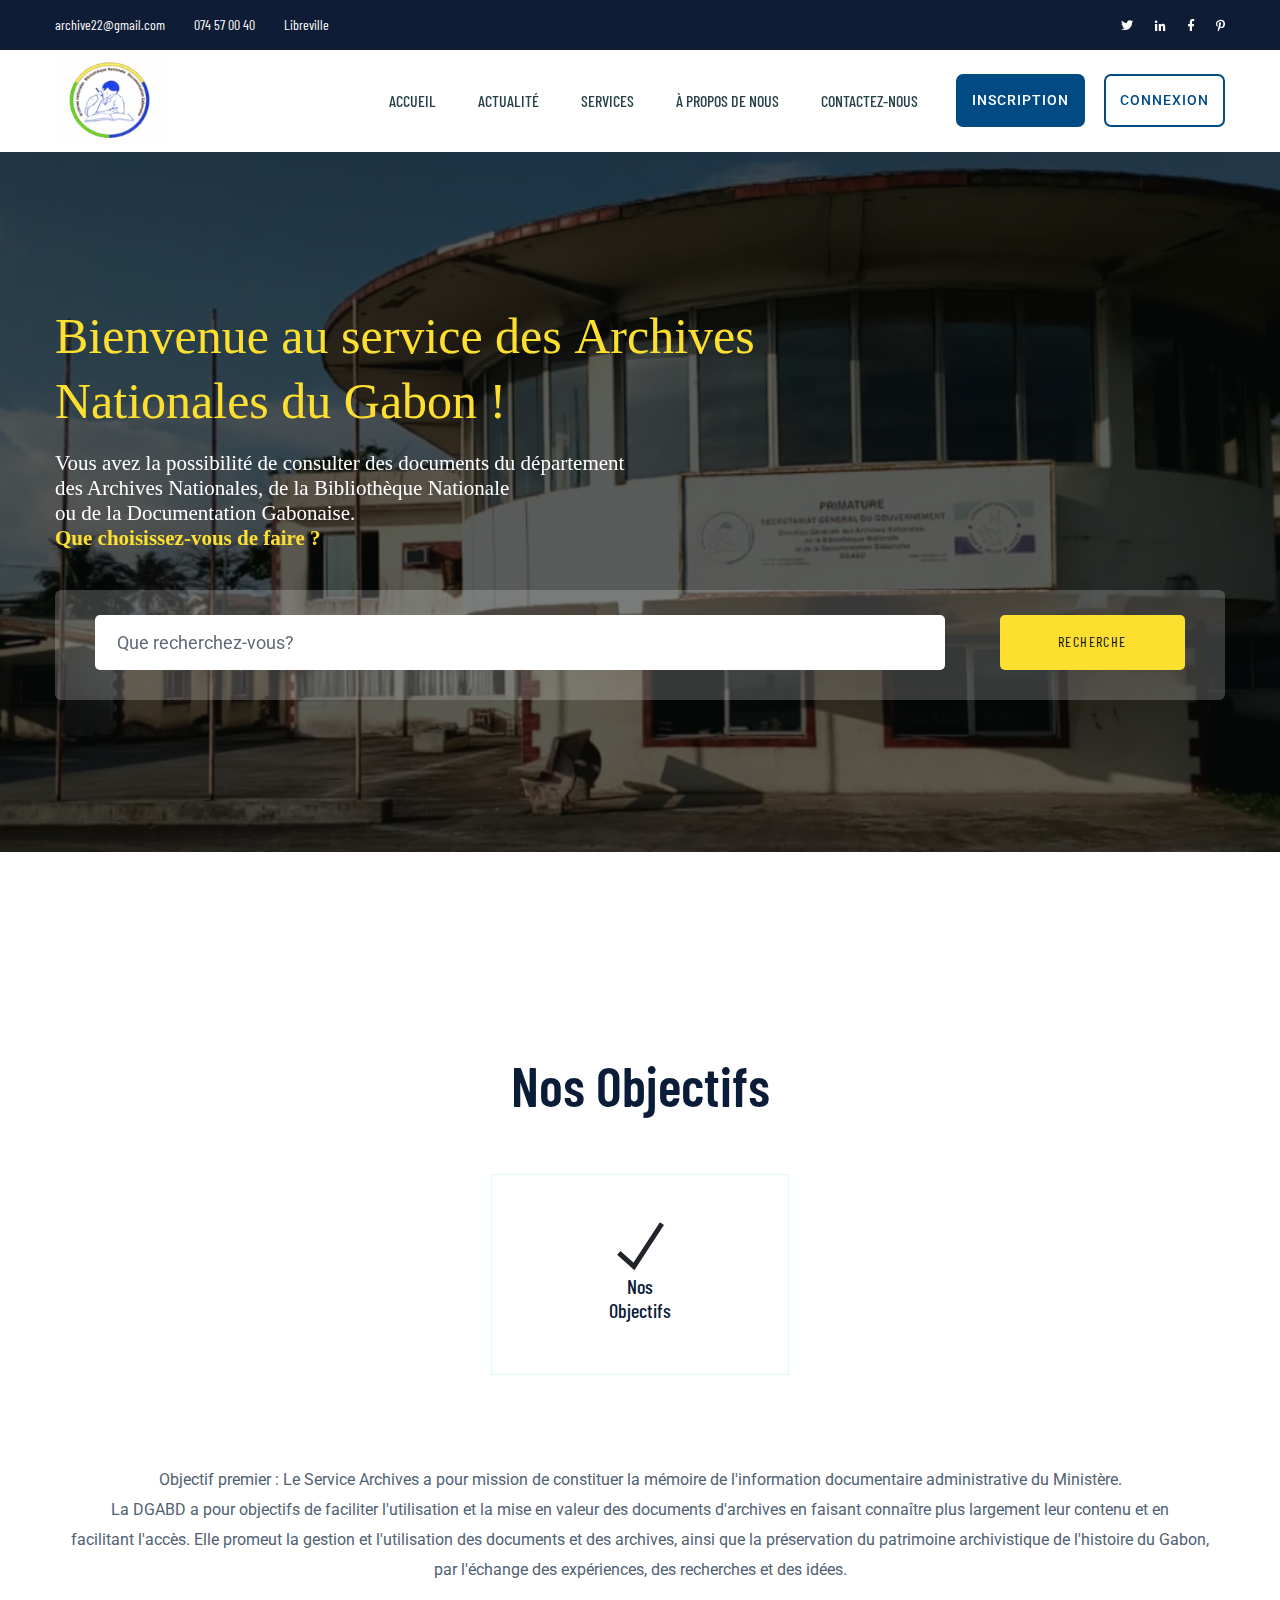
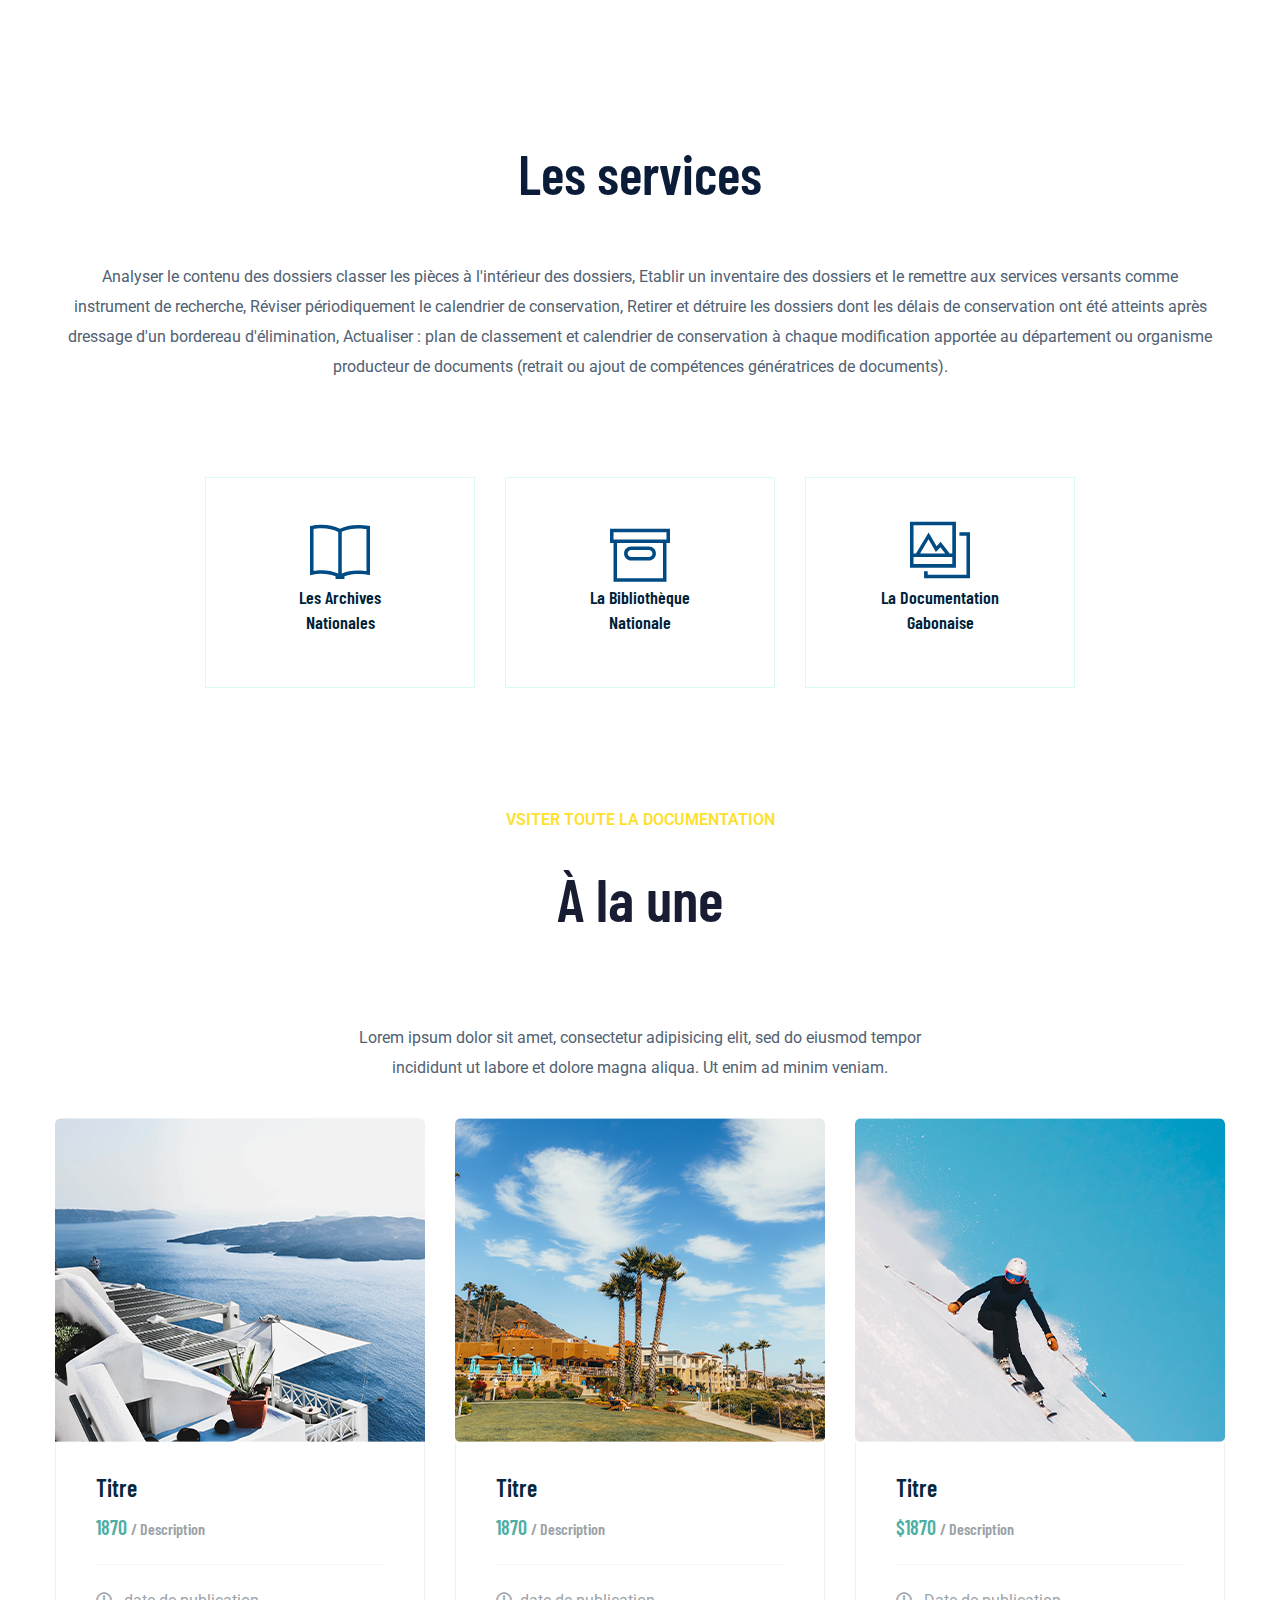
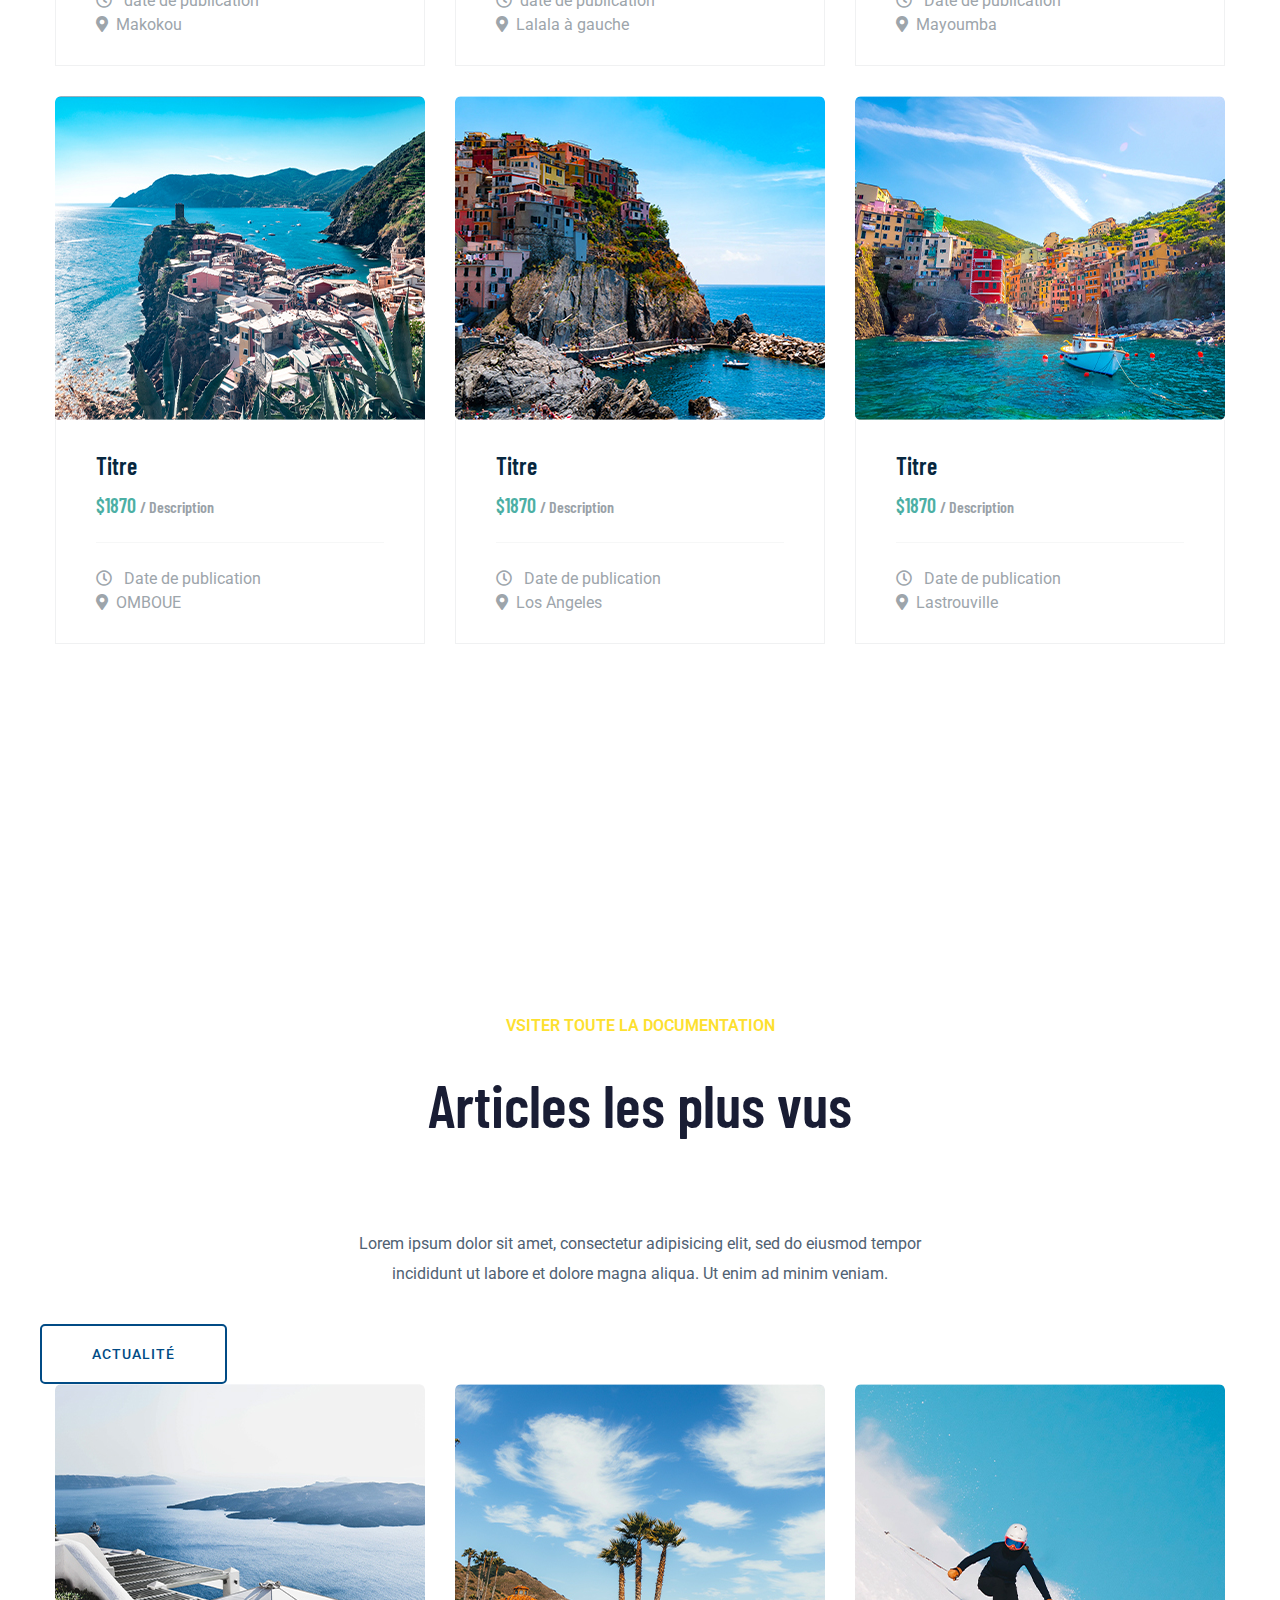
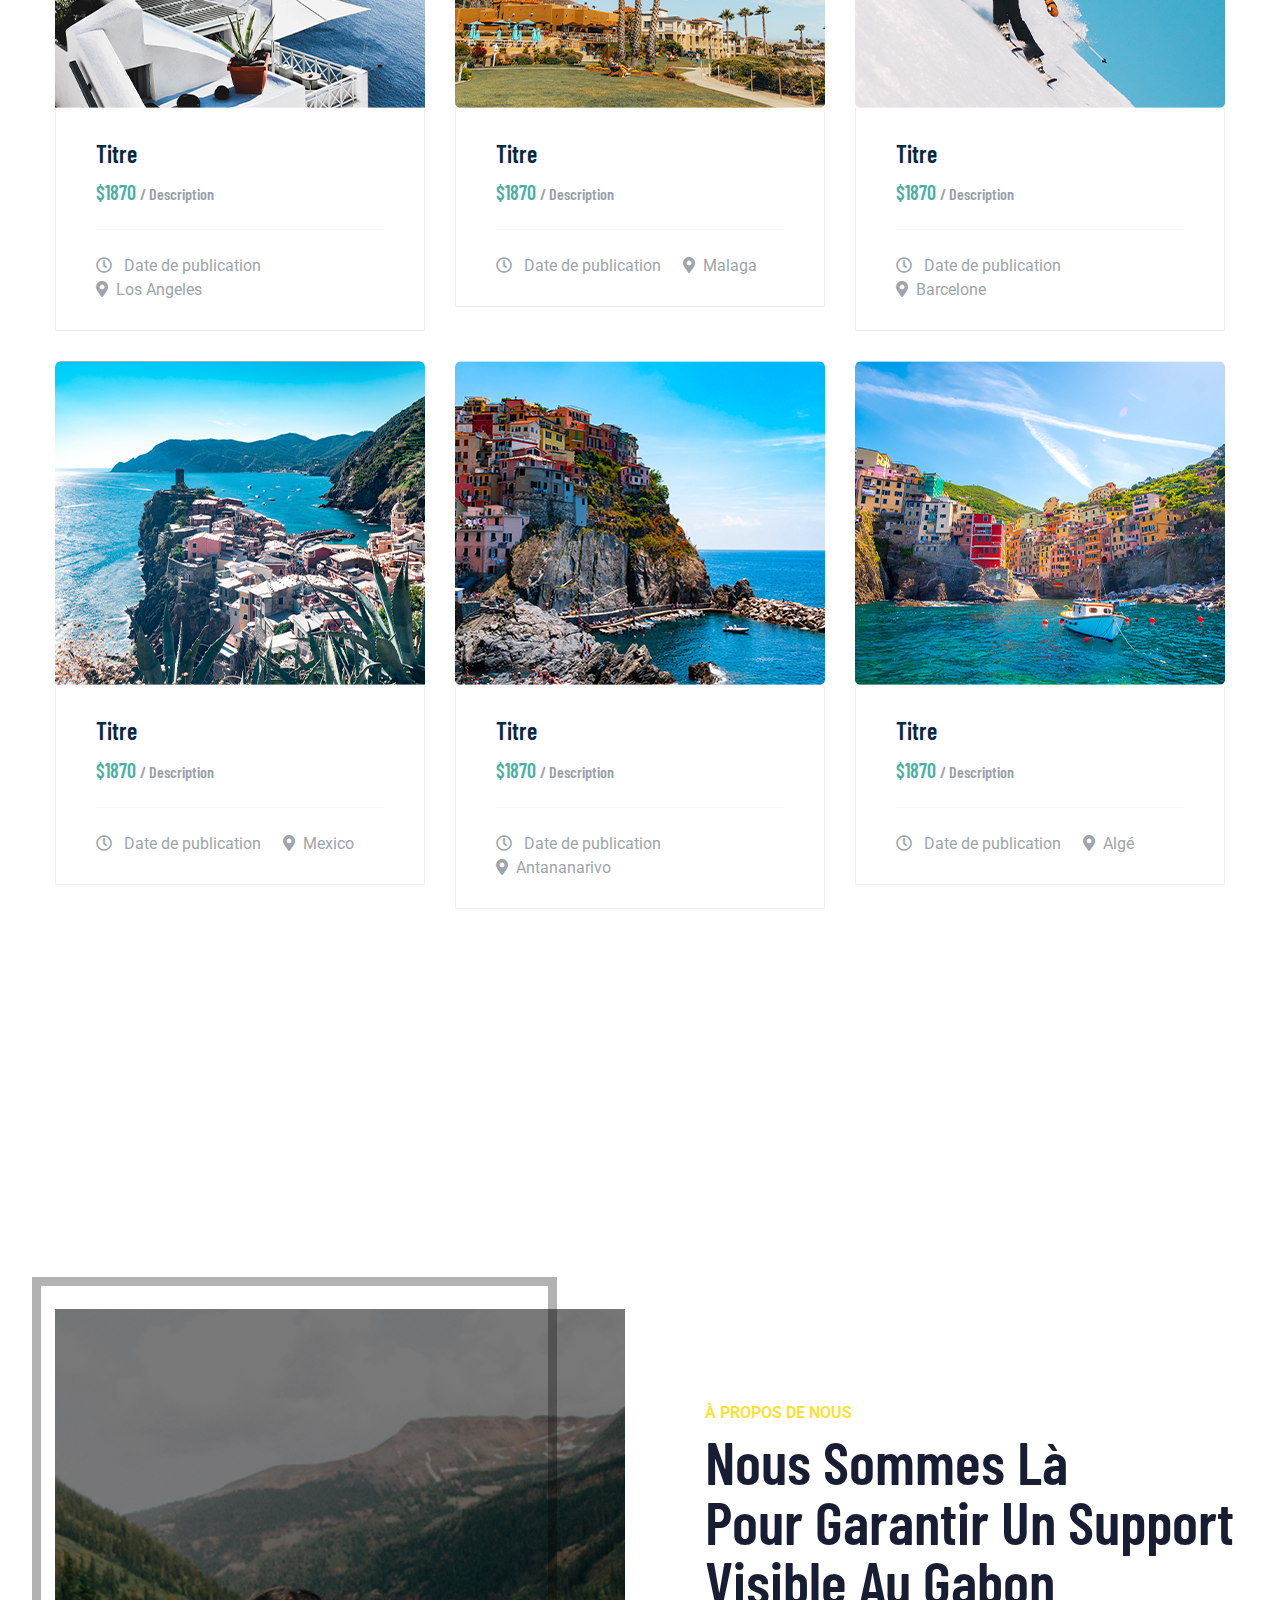
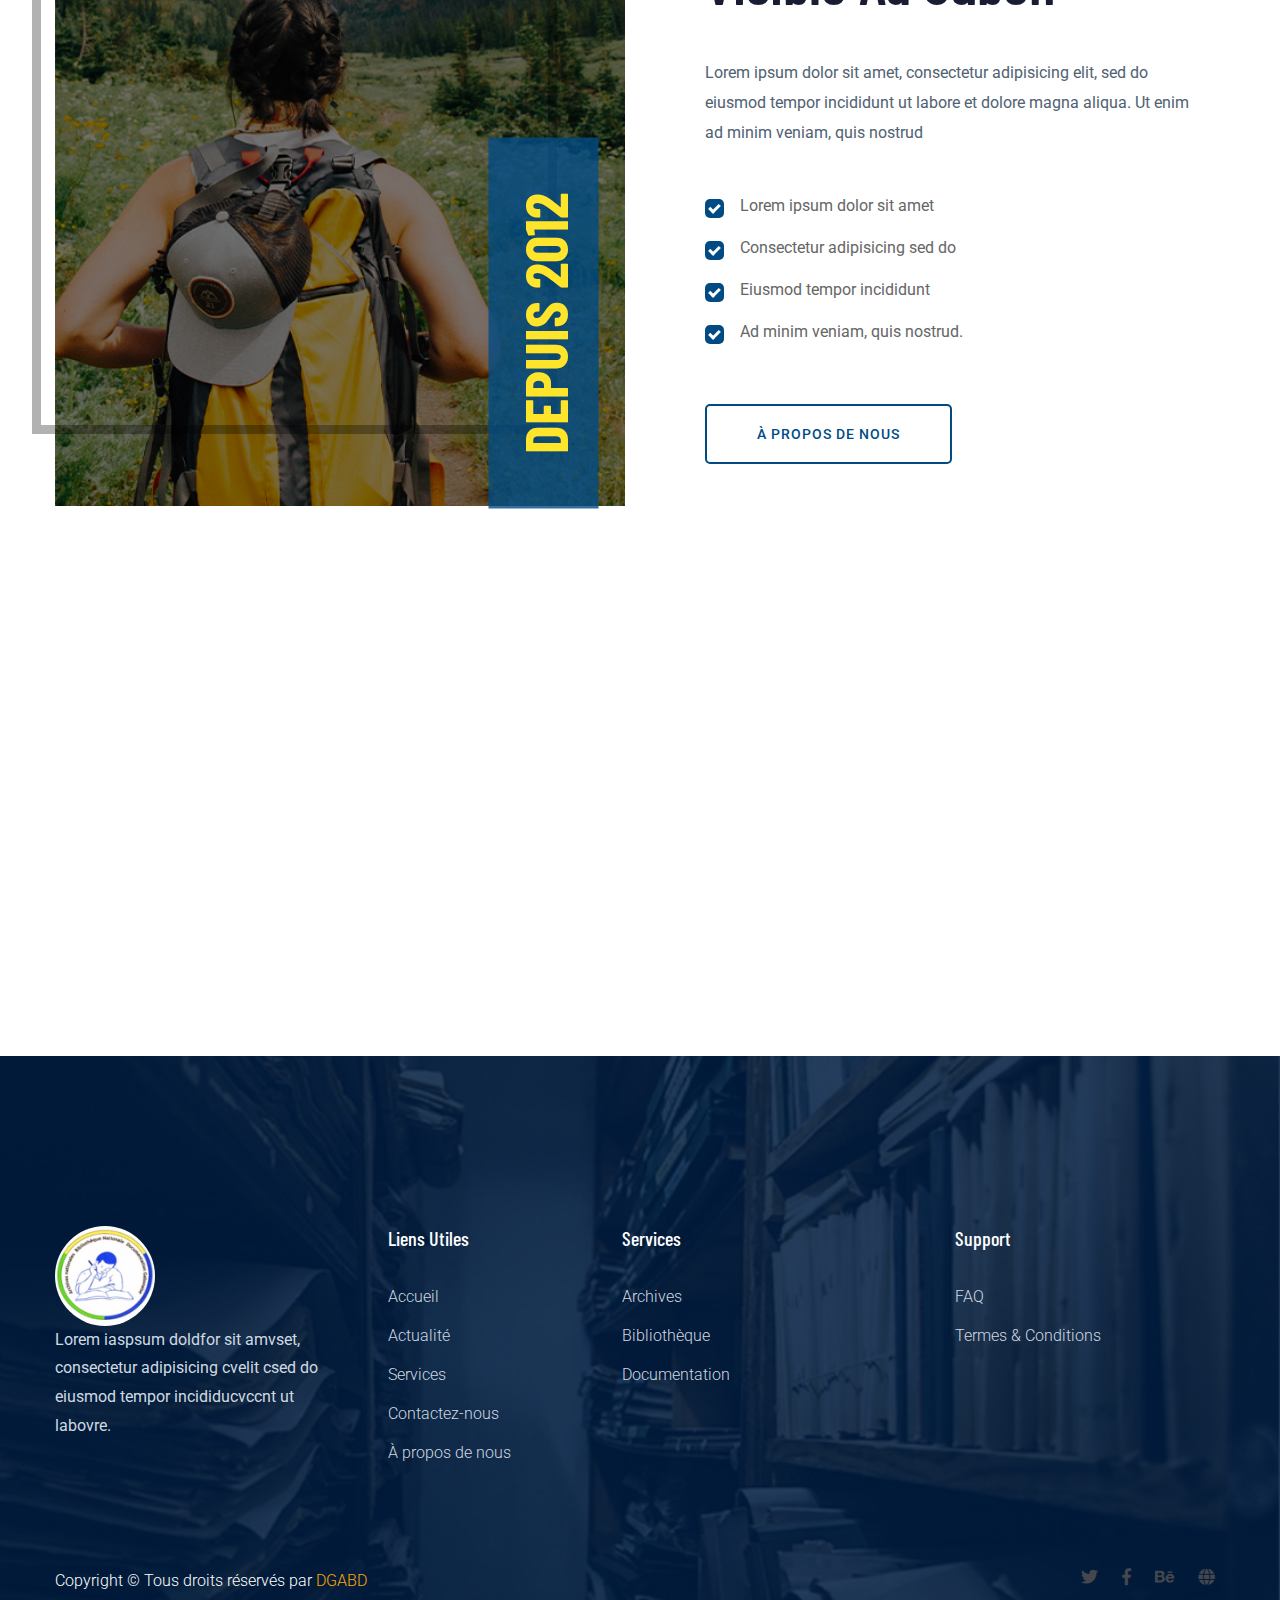
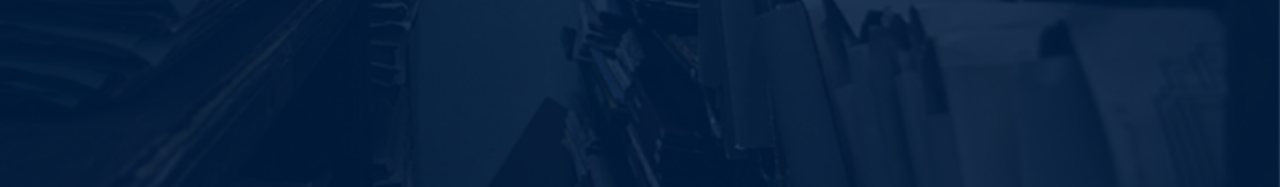
==== commit c75ea090: "Responsive Merge Pushed" ====
--- a/index.html
+++ b/index.html
@@ -132,10 +132,10 @@
                 documents (retrait ou ajout de compétences
                 génératrices de documents).                
             </p>
-            <div class="container services-section services-section-mobile">
-                <div class="row d-flex justify-contnet-center">
+            <div class="container services-section services-section-mobile  .parent-c.o">
+                <div class="row d-flex justify-content-center .parent-c.o">
                     
-                    <div class="col-xl-3 col-lg-3 col-md-3 col-sm-6 services-cadre-mobile">
+                    <div class="col-xl-3 col-lg-3 col-md-3 col-sm-6 services-cadre-mobile services-cadre-desktop">
                         <a href="./archives.html">
                             <div class="single-services text-center mb-30 ">
                                 <div class="services-ion">
@@ -148,7 +148,7 @@
                         </a>
                         
                     </div>
-                    <div class="col-xl-3 col-lg-3 col-md-3 col-sm-6 services-cadre-mobile ">
+                    <div class="col-xl-3 col-lg-3 col-md-3 col-sm-6 services-cadre-mobile services-cadre-desktop">
                         <a href="./bibliotheque.html">
                            <div class="single-services text-center mb-30">
                                 <div class="services-ion">
@@ -161,7 +161,7 @@
                         </a>
                         
                     </div>
-                    <div class="col-xl-3 col-lg-3 col-md-3 col-sm-6 services-cadre-mobile">
+                    <div class="col-xl-3 col-lg-3 col-md-3 col-sm-6 services-cadre-mobile services-cadre-desktop">
                         <a href="./documentation.html">
                            <div class="single-services text-center mb-30">
                                 <div class="services-ion">
@@ -345,7 +345,12 @@
                         </div>
                         
                     </div>
-                    <a style="transform:translate(280%, 2090%) ;" href="./actualite.html" class="btn border-btn">Actualité</a>
+                    <div class="actu-btn-parent">
+                        <div class="actu-div">
+                           <a  href="./actualite.html" class="btn border-btn actu-button">Actualité</a> 
+                       </div>
+                   </div>
+                  
                 </div>
                 <div class="row">
                     <div class="col-xl-4 col-lg-4 col-md-6">
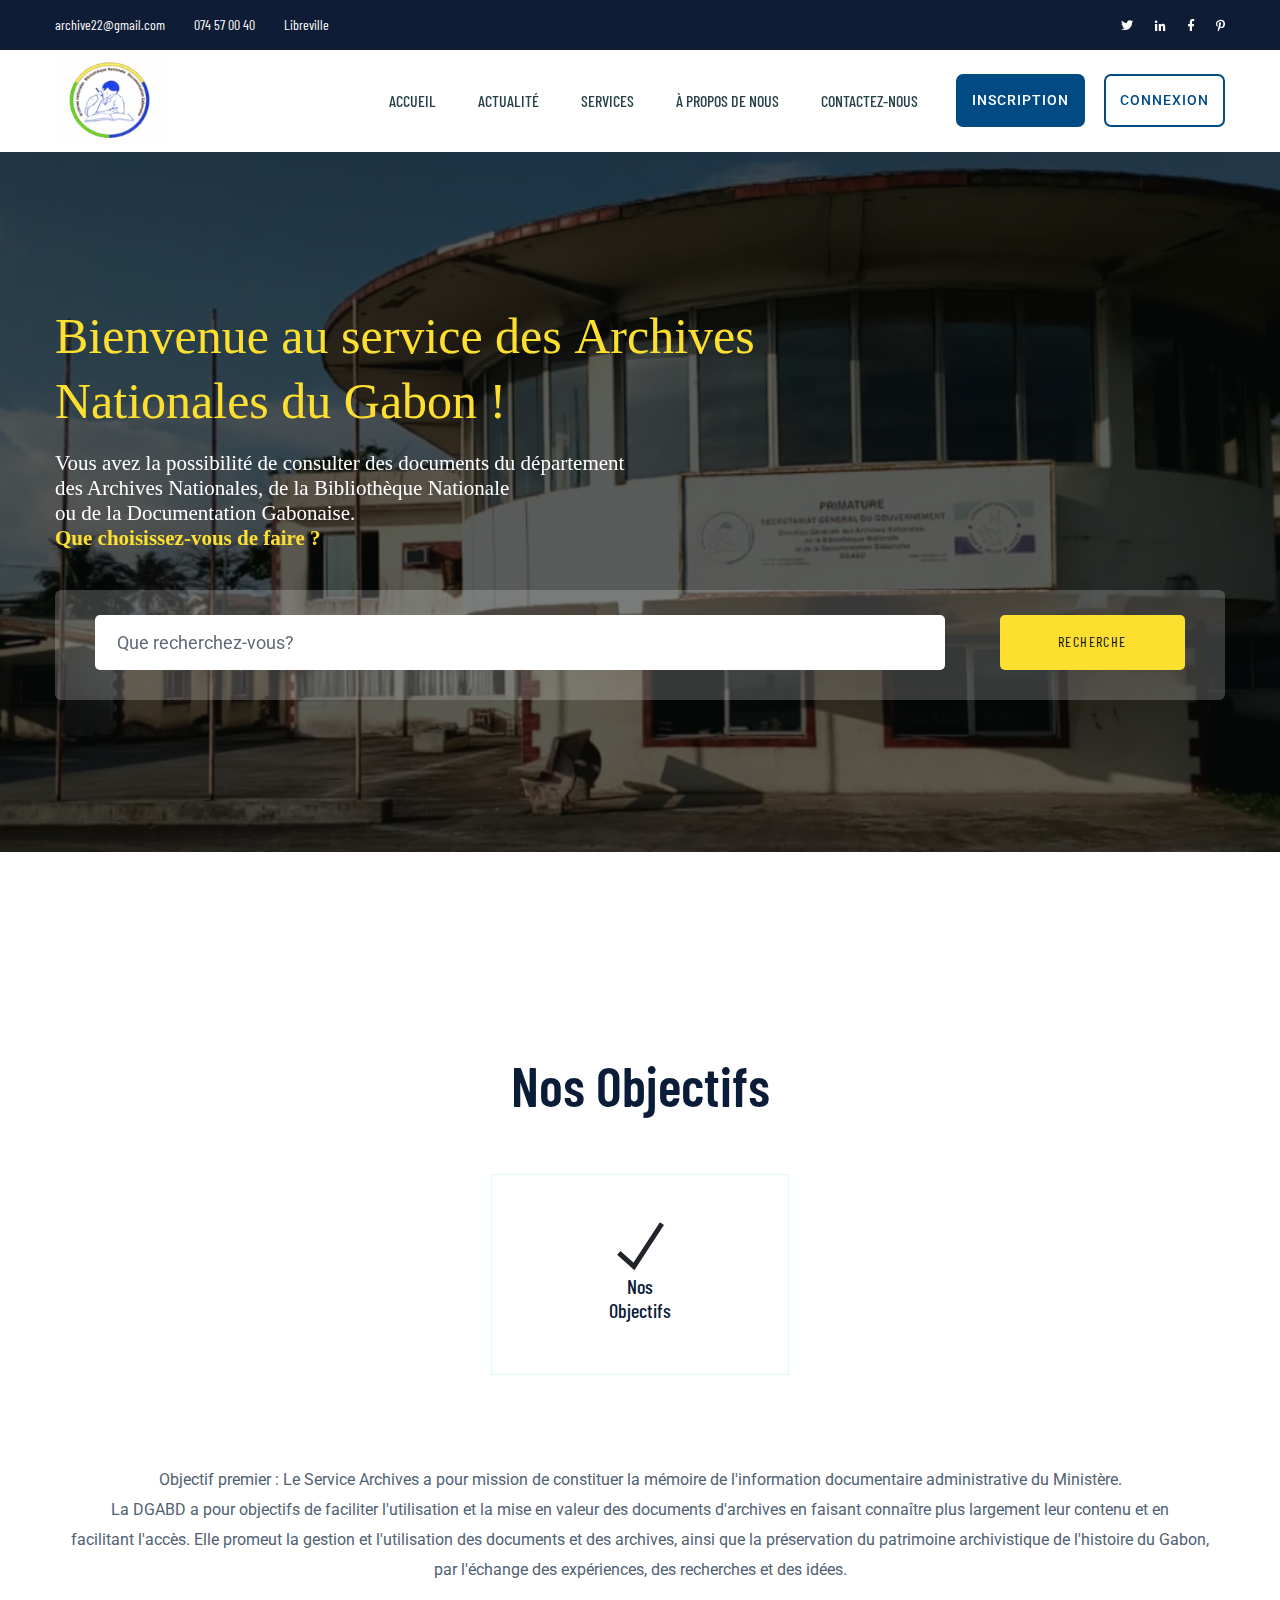
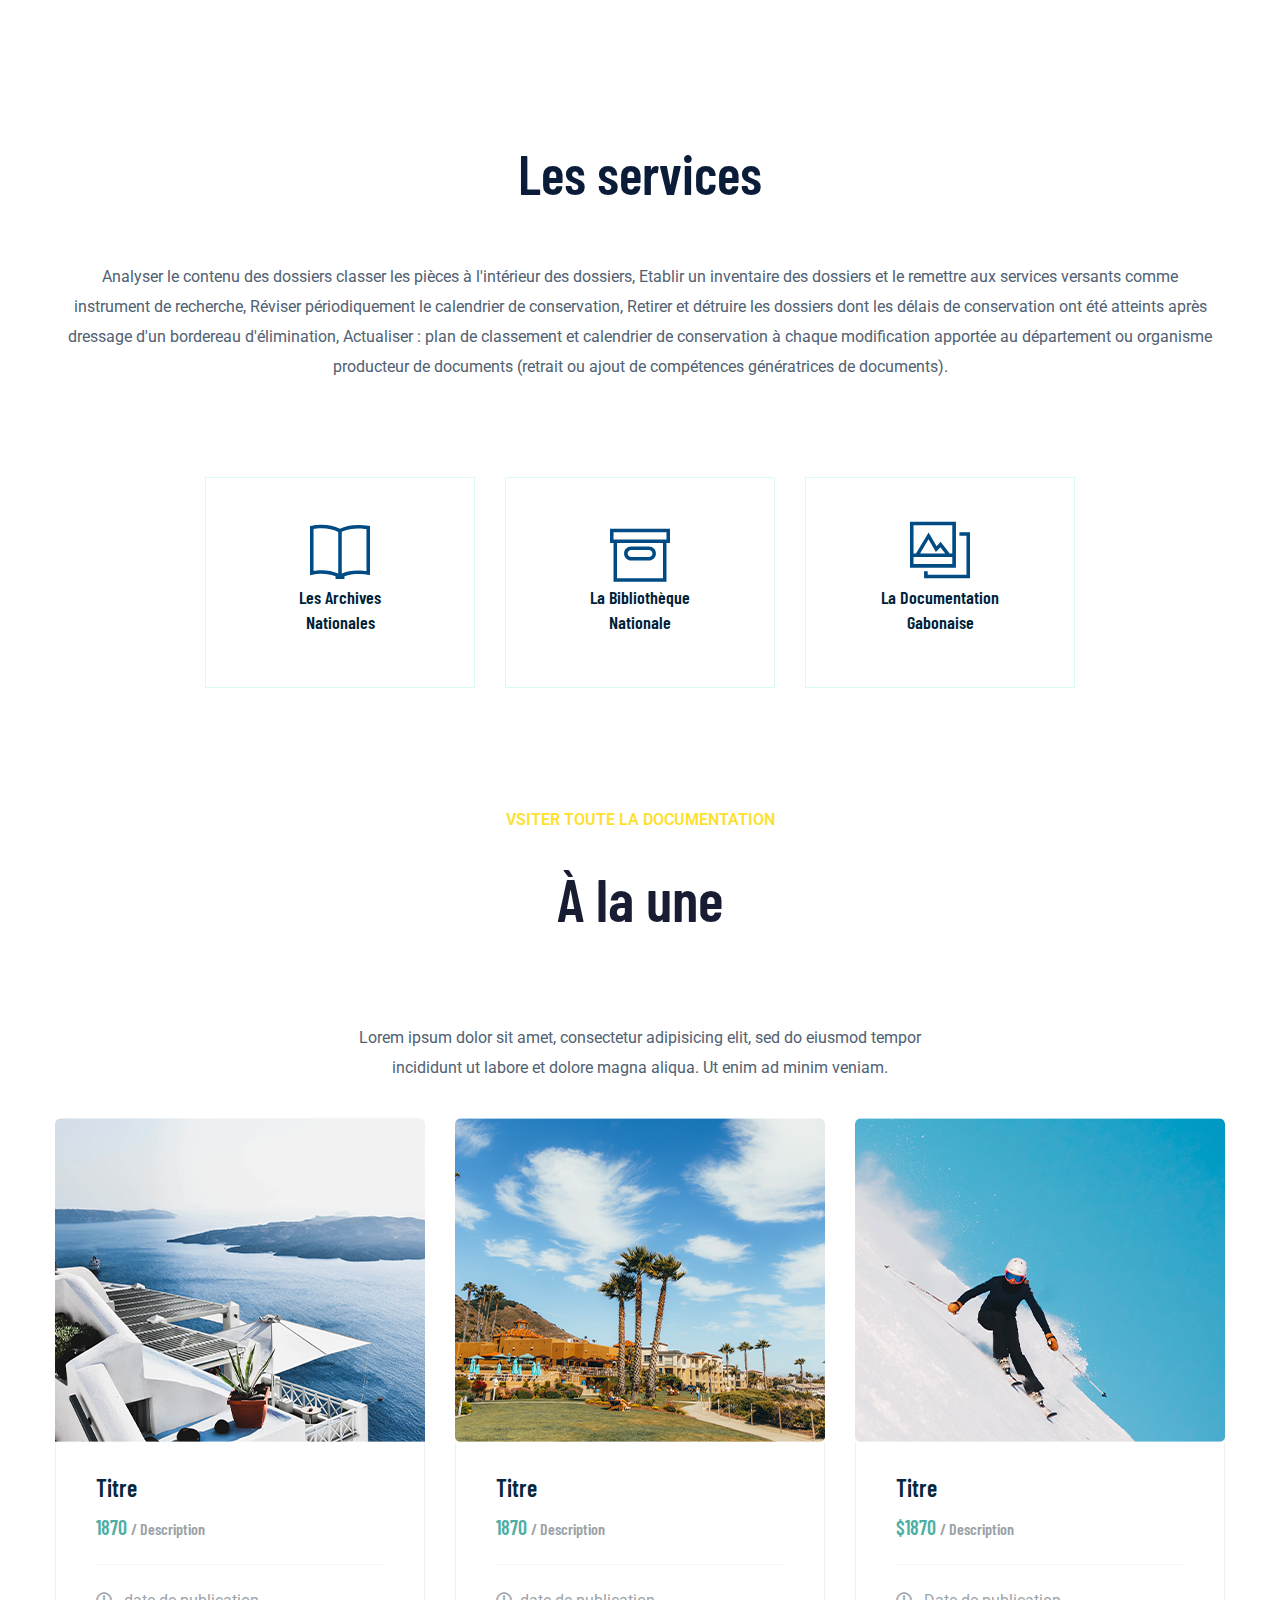
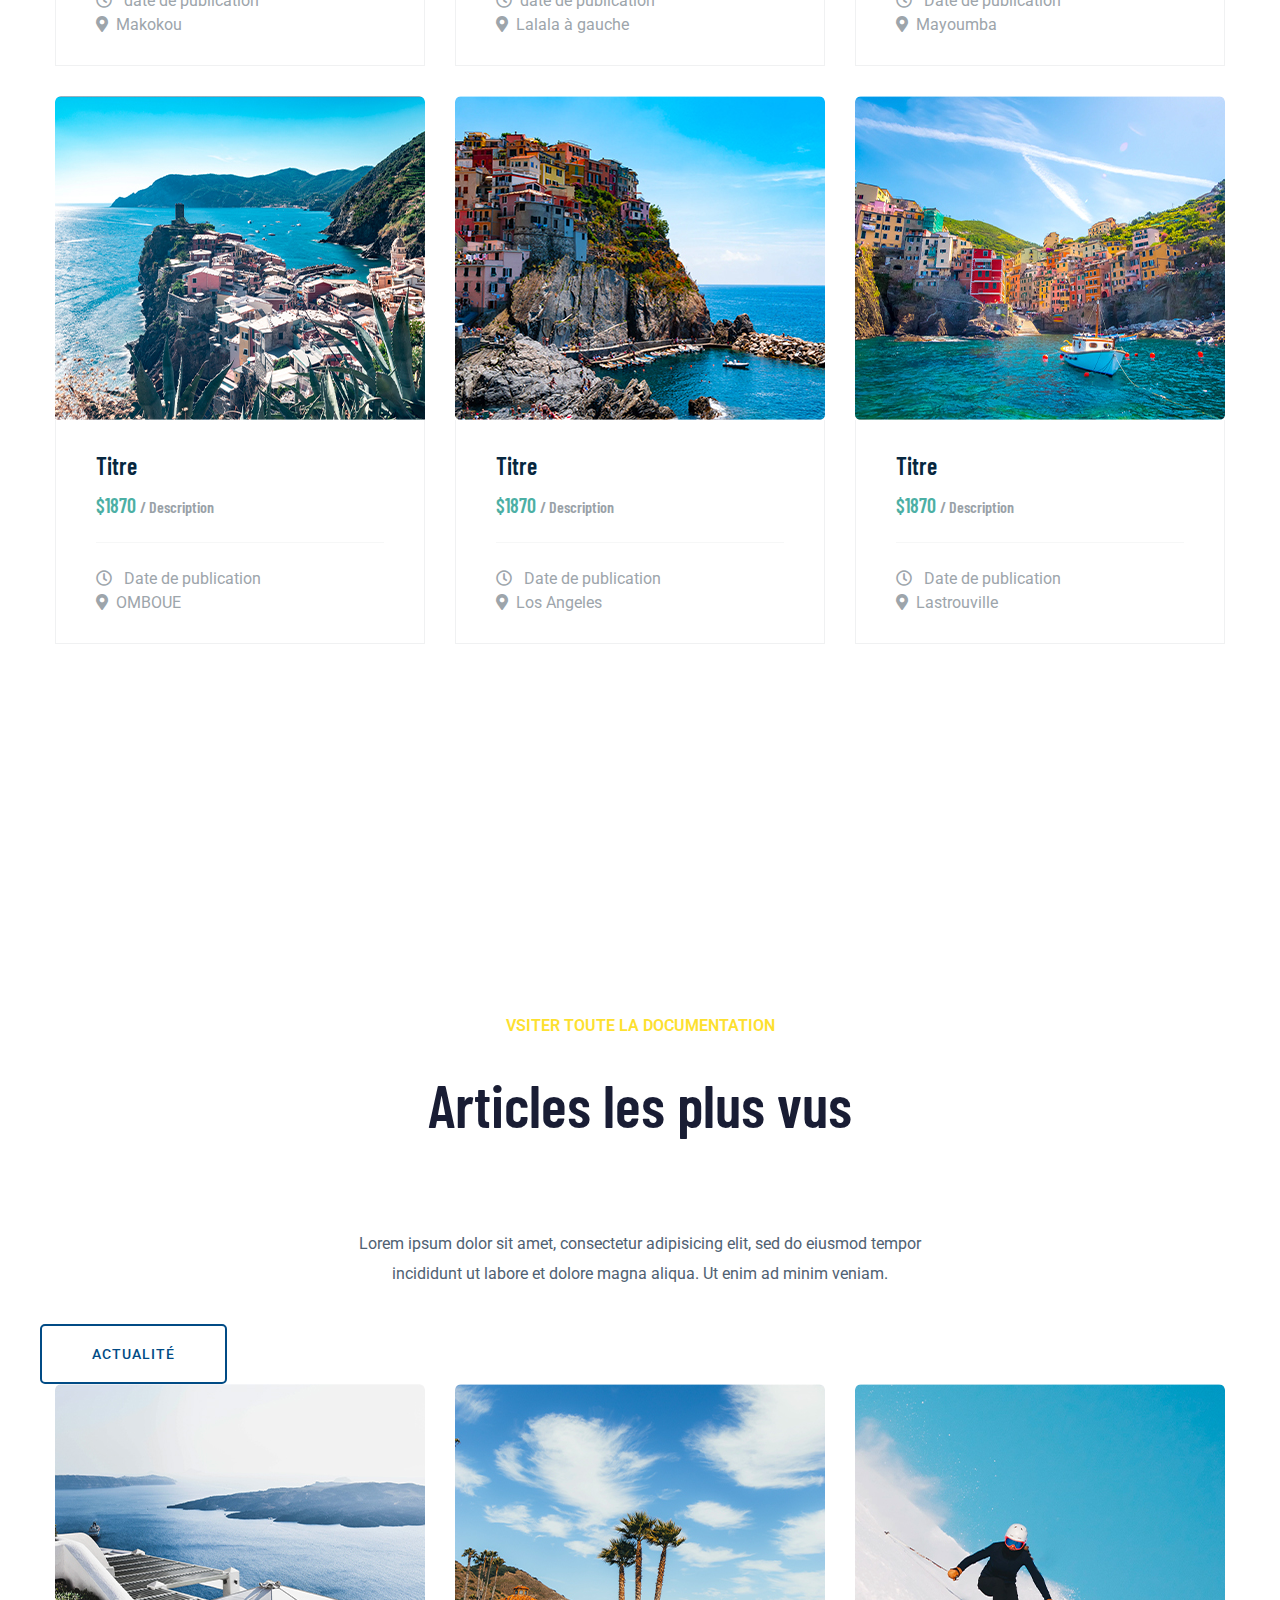
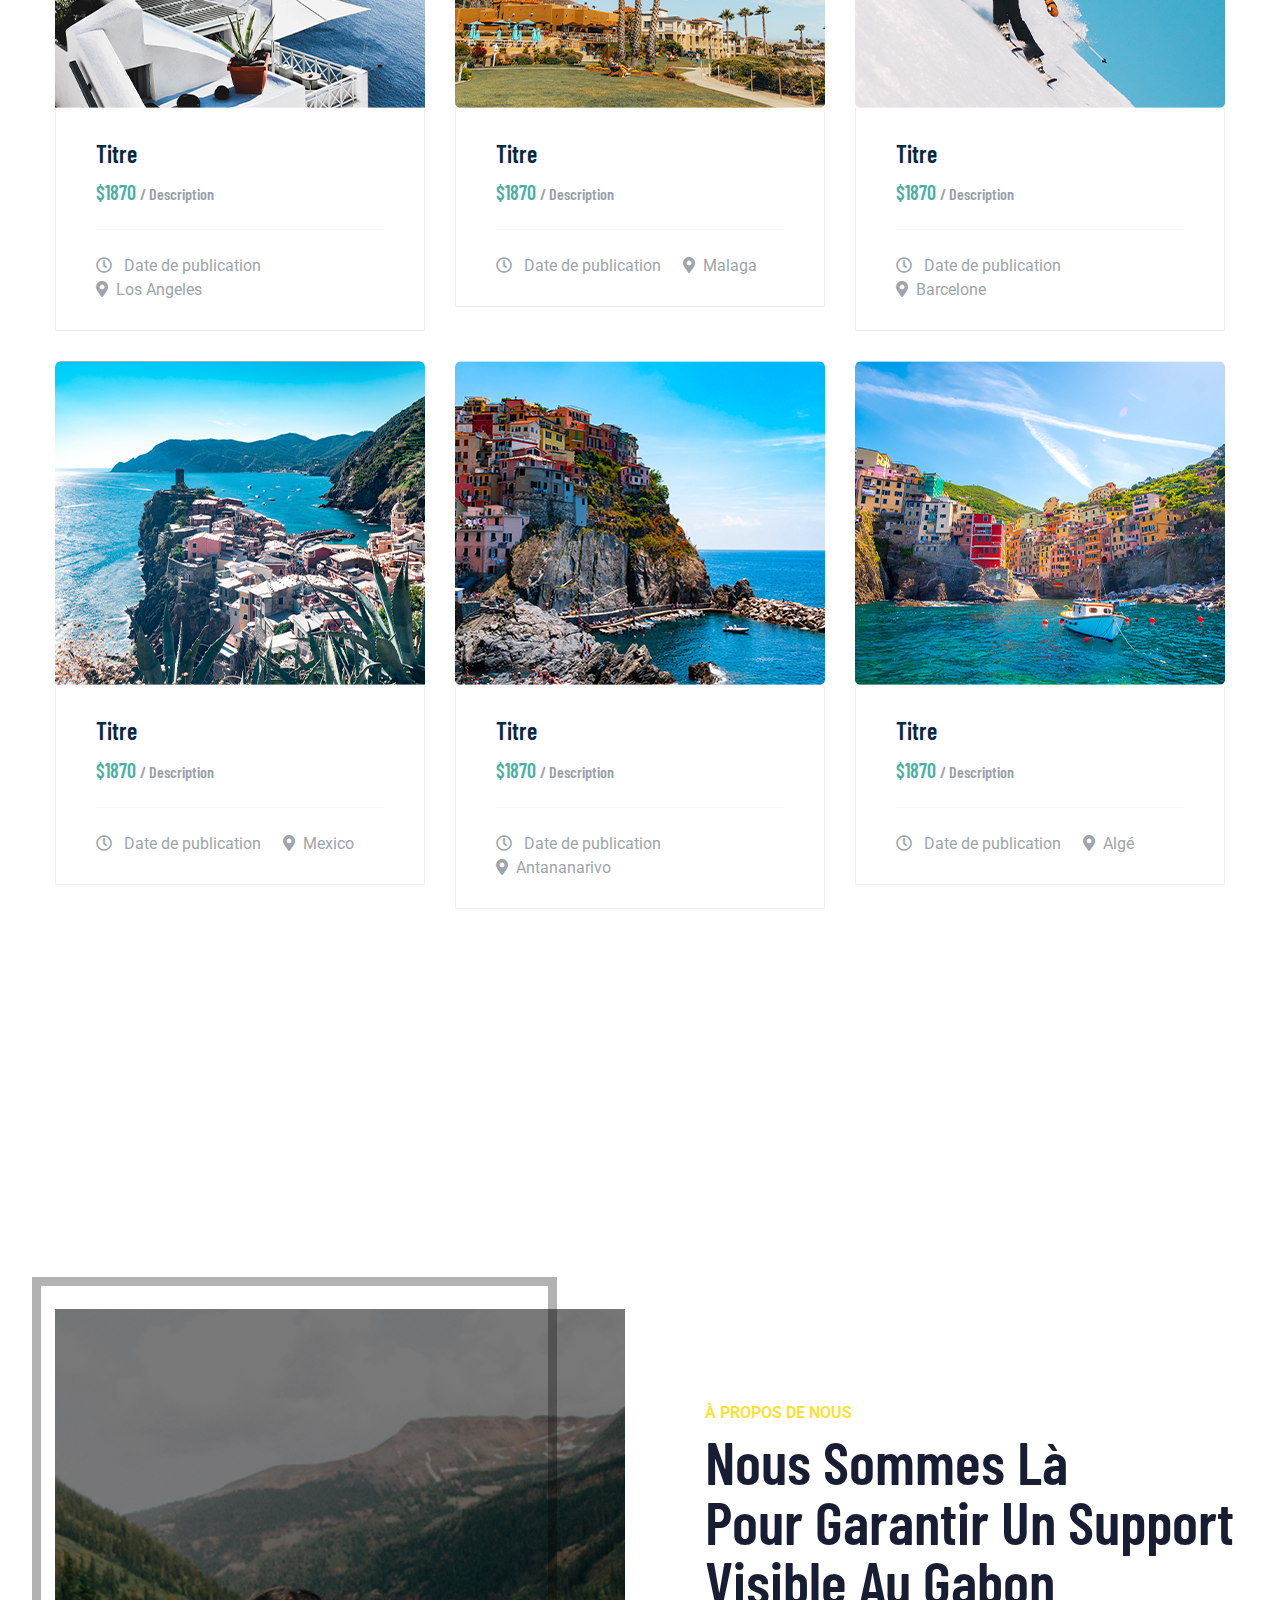
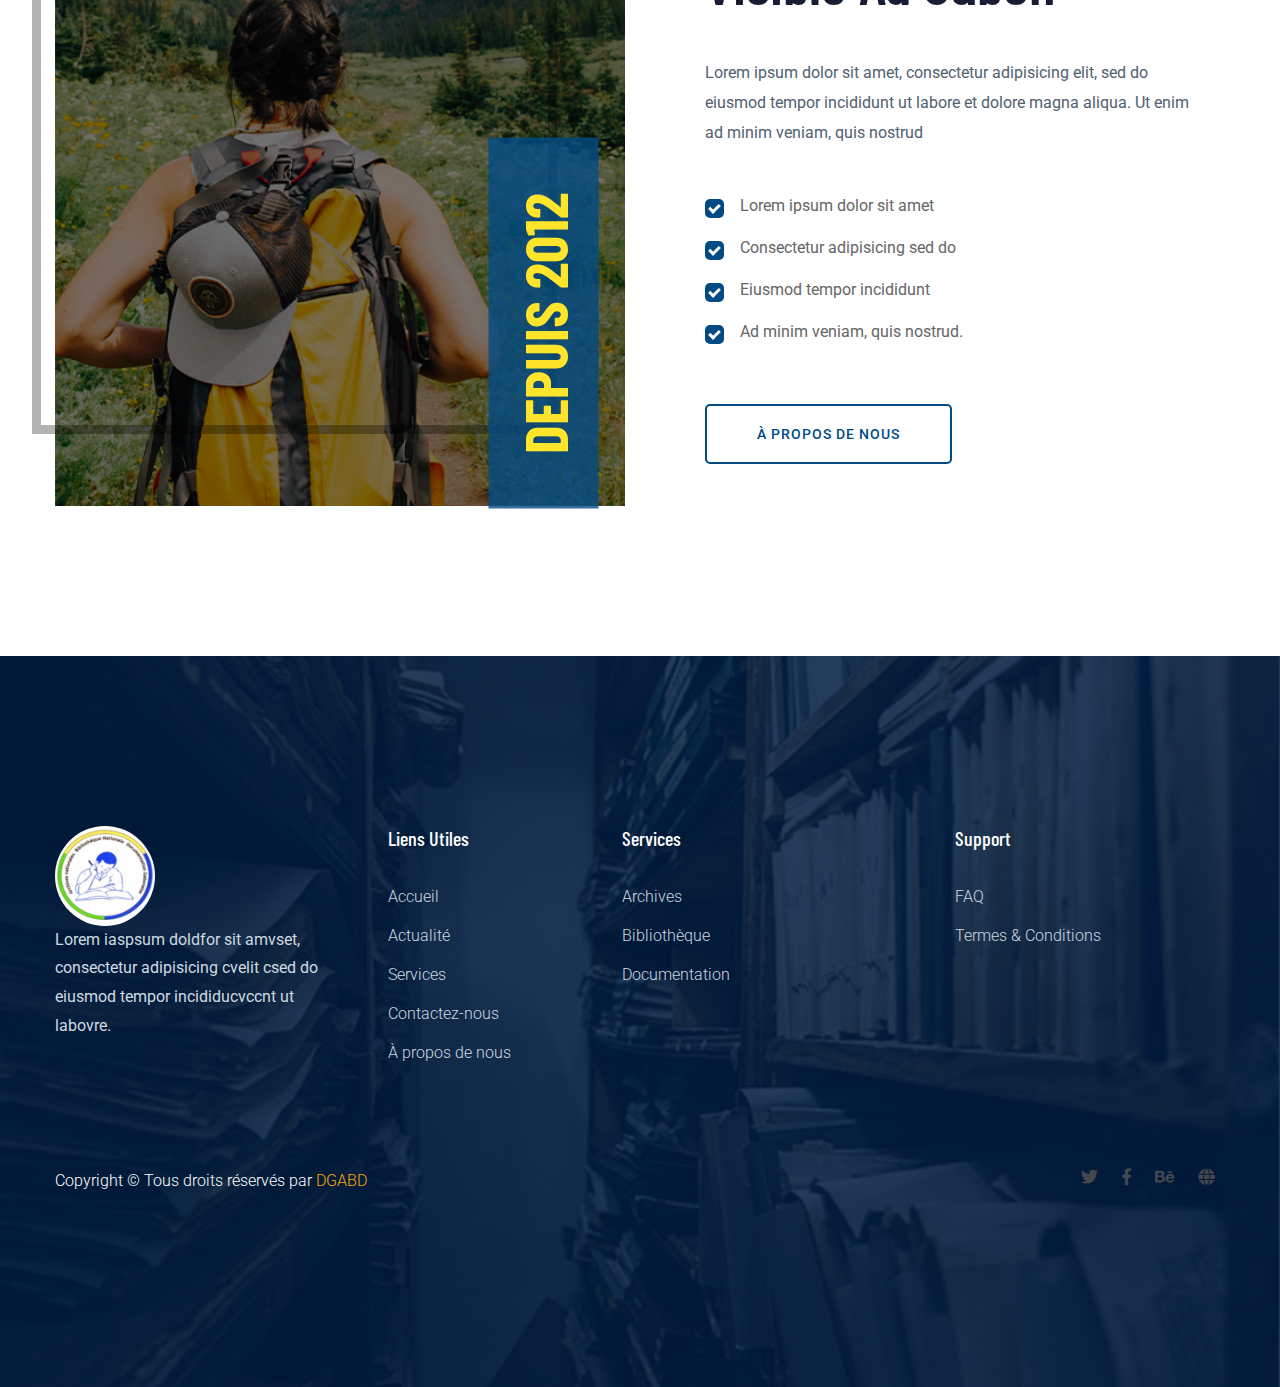
==== commit 55a1f042: "Responsive Merge Pushed 2" ====
--- a/index.html
+++ b/index.html
@@ -528,144 +528,6 @@
                 </div>
             </div>
         </div>
-        <!-- Support Company End-->
-        <!-- Testimonial Start -->
-        <!-- Testimonial Start -->
-        <!-- <div class="testimonial-area testimonial-padding" data-background="assets/img/testmonial/testimonial_bg.jpg">
-            <div class="container ">
-                <div class="row d-flex justify-content-center">
-                    <div class="col-xl-11 col-lg-11 col-md-9">
-                        <div class="h1-testimonial-active"> -->
-        <!-- Single Testimonial -->
-        <!-- <div class="single-testimonial text-center"> -->
-        <!-- Testimonial Content -->
-        <!-- <div class="testimonial-caption ">
-                                    <div class="testimonial-top-cap">
-                                        <img src="assets/img/icon/testimonial.png" alt="">
-                                        <p>Logisti Group is a representative logistics operator providing full range of ser
-                                            of customs clearance and transportation worl.</p>
-                                    </div> -->
-        <!-- founder -->
-        <!-- <div class="testimonial-founder d-flex align-items-center justify-content-center">
-                                        <div class="founder-img">
-                                            <img src="assets/img/testmonial/Homepage_testi.png" alt="">
-                                        </div>
-                                        <div class="founder-text">
-                                            <span>Jessya Inn</span>
-                                            <p>Co Founder</p>
-                                        </div>
-                                    </div>
-                                </div>
-                            </div> -->
-        <!-- Single Testimonial -->
-        <!-- <div class="single-testimonial text-center"> -->
-        <!-- Testimonial Content -->
-        <!-- <div class="testimonial-caption ">
-                                    <div class="testimonial-top-cap">
-                                        <img src="assets/img/icon/testimonial.png" alt="">
-                                        <p>Logisti Group is a representative logistics operator providing full range of ser
-                                            of customs clearance and transportation worl.</p>
-                                    </div> -->
-        <!-- founder -->
-        <!-- <div class="testimonial-founder d-flex align-items-center justify-content-center">
-                                        <div class="founder-img">
-                                            <img src="assets/img/testmonial/Homepage_testi.png" alt="">
-                                        </div>
-                                        <div class="founder-text">
-                                            <span>Jessya Inn</span>
-                                            <p>Co Founder</p>
-                                        </div>
-                                    </div>
-                                </div>
-                            </div>
-                        </div>
-                    </div>
-                </div>
-            </div>
-        </div> -->
-        <!-- Testimonial End -->
-        <!-- Blog Area Start -->
-        <div class="home-blog-area section-padding2">
-            <div class="container">
-                <!-- Section Tittle -->
-                <!-- <div class="row">
-                    <div class="col-lg-12">
-                        <div class="section-tittle text-center">
-                            <span>Dernière actus</span>
-                            <h2>Actualité</h2>
-                        </div>
-                    </div>
-                </div> -->
-                <!-- Favourite Places Start -->
-                <!-- <div class="row">
-                    <div class="col-xl-4 col-lg-4 col-md-6">
-                        <div class="single-place mb-30">
-                            <div class="place-img">
-                                <img src="assets/img/service/services1.jpg" alt="">
-                            </div>
-                            <div class="place-cap">
-                                <div class="place-cap-top">
-                                    <span><i class="fas fa-star"></i><span>8.0 Superb</span> </span>
-                                    <h3><a href="#">The Dark Forest Adventure</a></h3>
-                                    <p class="dolor">$1870 <span>/ Per Person</span></p>
-                                </div>
-                                <div class="place-cap-bottom">
-                                    <ul>
-                                        <li><i class="far fa-clock"></i>3 Days</li>
-                                        <li><i class="fas fa-map-marker-alt"></i>Los Angeles</li>
-                                    </ul>
-                                </div>
-                            </div>
-                        </div>
-                    </div>
-                    <div class="col-xl-4 col-lg-4 col-md-6">
-                        <div class="single-place mb-30">
-                            <div class="place-img">
-                                <img src="assets/img/service/services2.jpg" alt="">
-                            </div>
-                            <div class="place-cap">
-                                <div class="place-cap-top">
-                                    <span><i class="fas fa-star"></i><span>8.0 Superb</span> </span>
-                                    <h3><a href="#">The Dark Forest Adventure</a></h3>
-                                    <p class="dolor">$1870 <span>/ Per Person</span></p>
-                                </div>
-                                <div class="place-cap-bottom">
-                                    <ul>
-                                        <li><i class="far fa-clock"></i>3 Days</li>
-                                        <li><i class="fas fa-map-marker-alt"></i>Los Angeles</li>
-                                    </ul>
-                                </div>
-                            </div>
-                        </div>
-                    </div>
-                    <div class="col-xl-4 col-lg-4 col-md-6">
-                        <div class="single-place mb-30">
-                            <div class="place-img">
-                                <img src="assets/img/service/services3.jpg" alt="">
-                            </div>
-                            <div class="place-cap">
-                                <div class="place-cap-top">
-                                    <span><i class="fas fa-star"></i><span>8.0 Superb</span> </span>
-                                    <h3><a href="#">The Dark Forest Adventure</a></h3>
-                                    <p class="dolor">$1870 <span>/ Per Person</span></p>
-                                </div>
-                                <div class="place-cap-bottom">
-                                    <ul>
-                                        <li><i class="far fa-clock"></i>3 Days</li>
-                                        <li><i class="fas fa-map-marker-alt"></i>Los Angeles</li>
-                                    </ul>
-                                </div>
-                            </div>
-                        </div>
-                    </div>
-                </div>
-            </div> -->
-        </div>
-        <!-- Favourite Places End -->
-        </div>
-        </div>
-        <!-- Blog Area End -->
-
     </main>
     <div id="footer"></div>
 
--- a/dgabd.css
+++ b/dgabd.css
@@ -173,7 +173,7 @@
 
 /* Large Mobile :480px. */
 @media only screen and (min-width: 250px) and (max-width: 767px) {
-    .container {width:100%;}
+    .container {width:99%;}
     h1{
         font-size: 40px !important;
     }
@@ -264,14 +264,16 @@
         display: flex;
         flex-direction: column;
         justify-content: center;
-        align-items: flex-start;
+        align-items: flex-end;
     }
     
     .actu-div{
         width: 100%;
         display: flex;
         justify-content: center;
-        align-items: center;
+        align-items: flex-end;
+        transform: translate(0, 5170%);
+        z-index: 2;
     }
 
     .since1954{
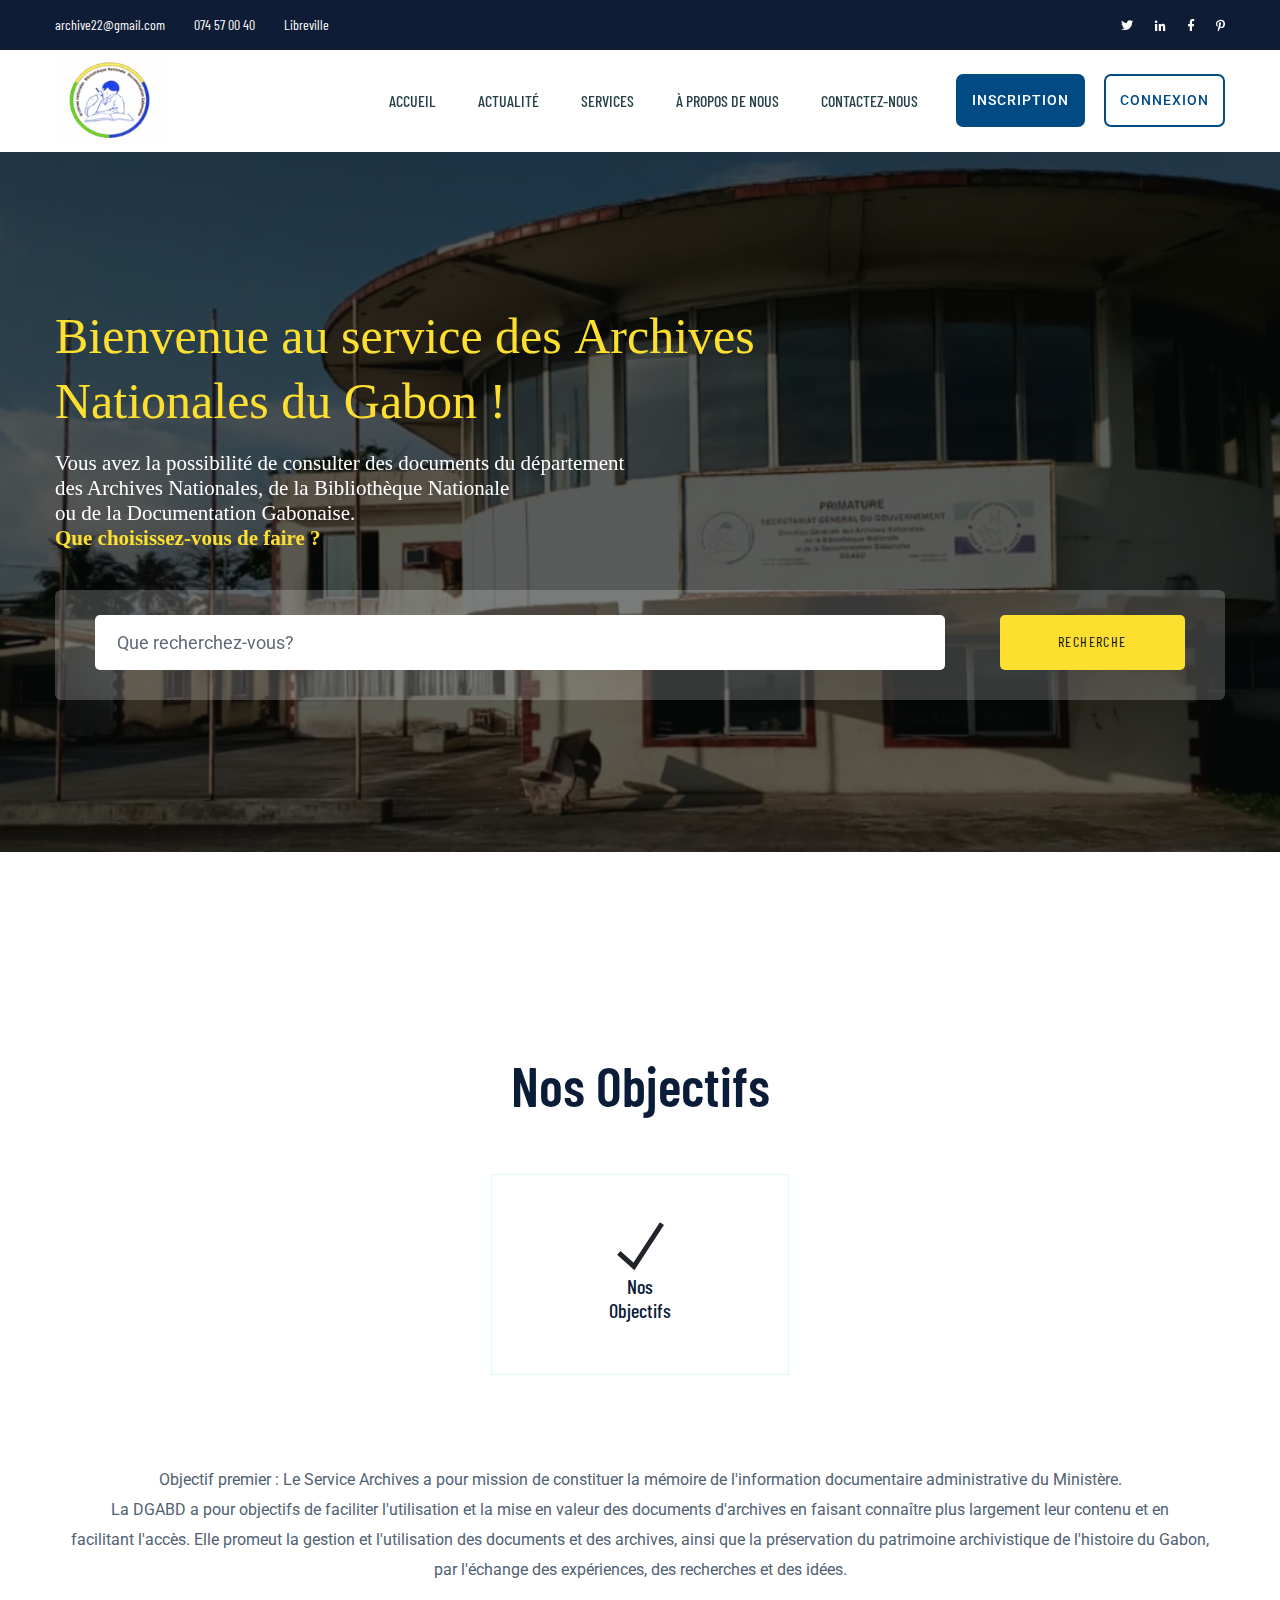
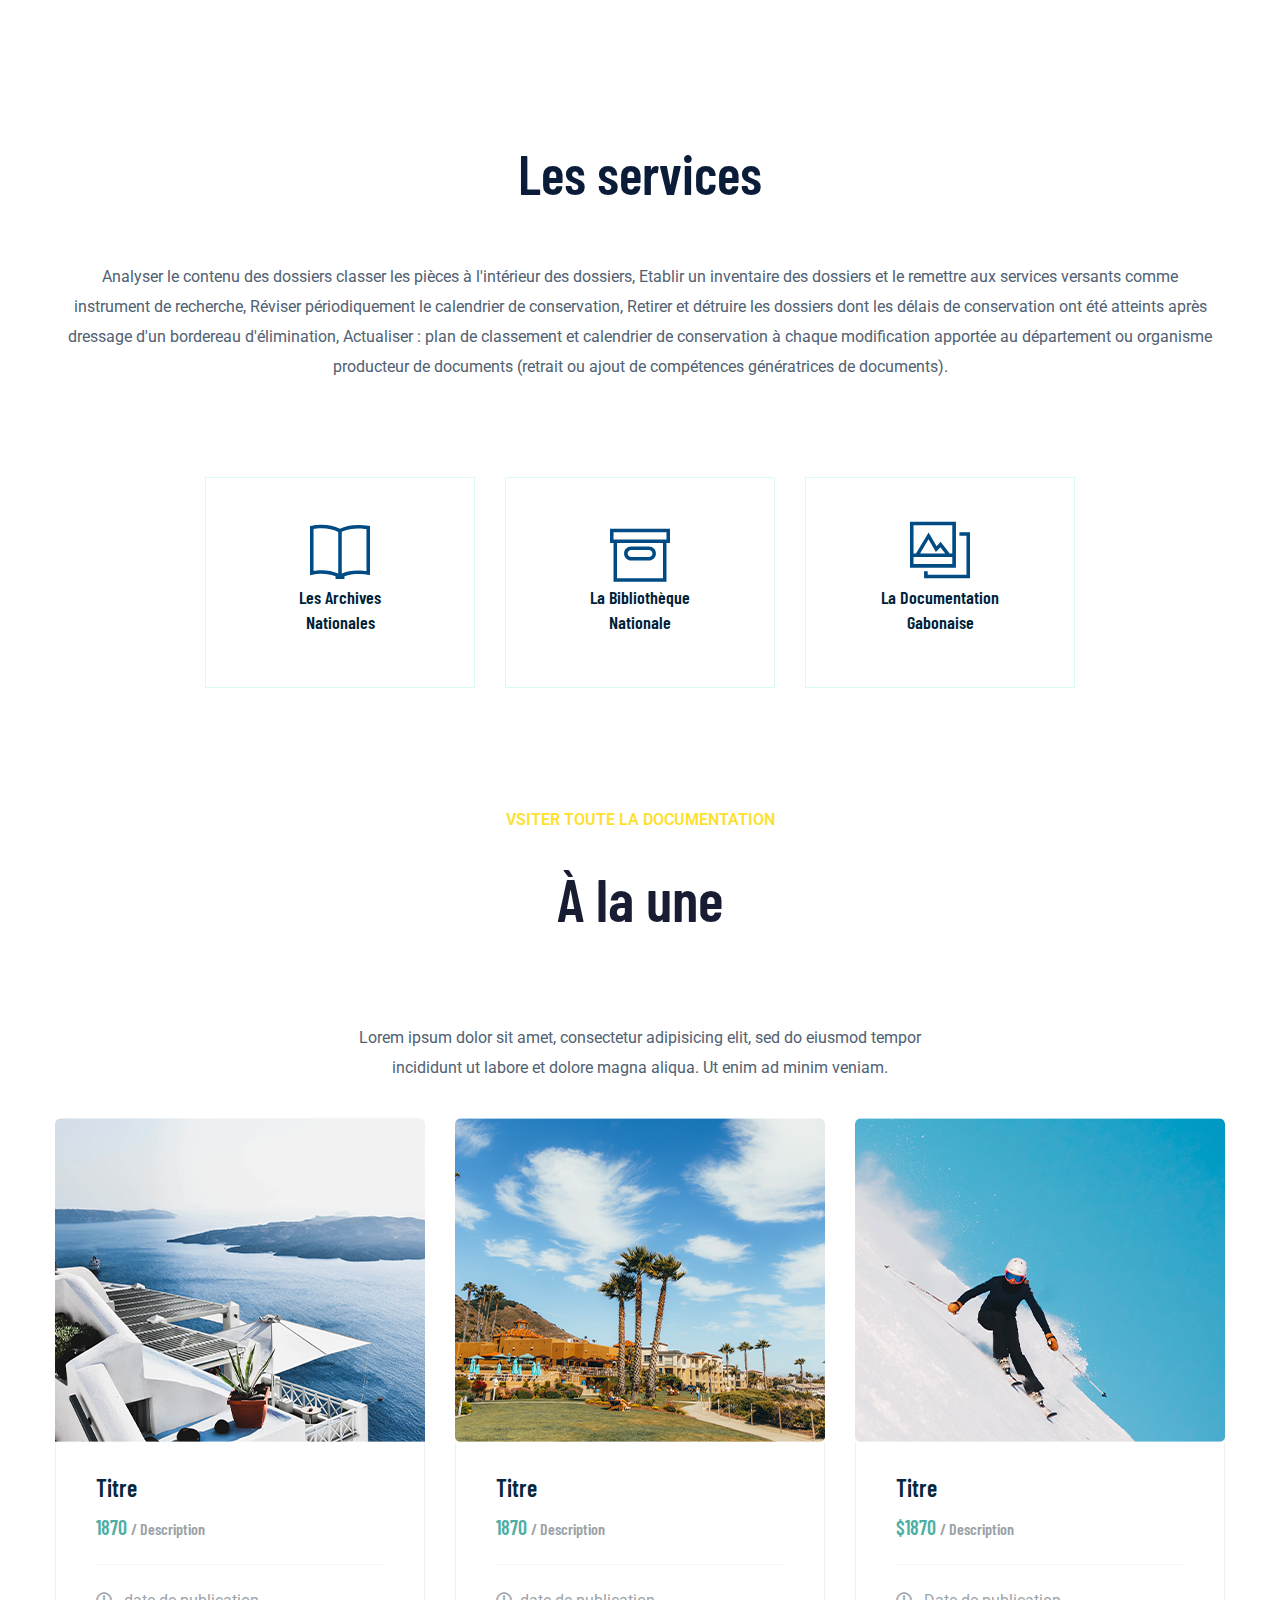
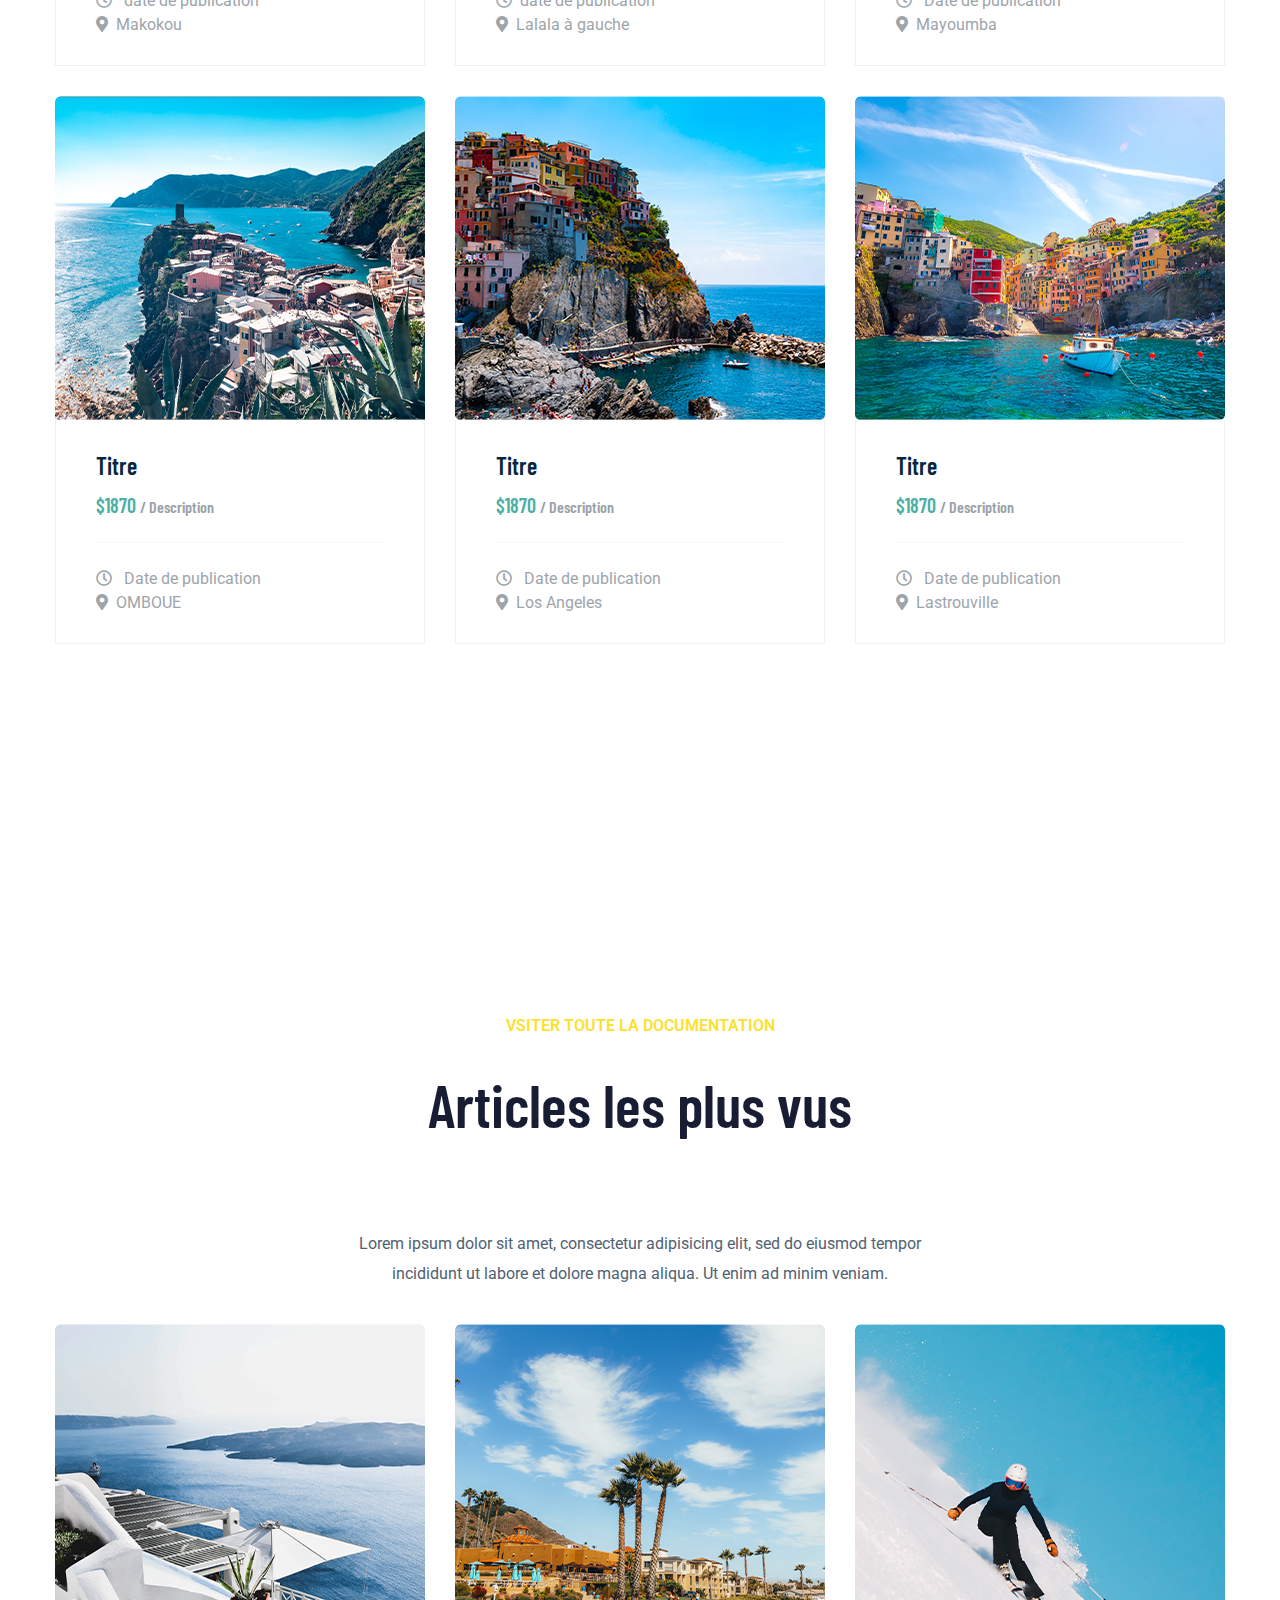
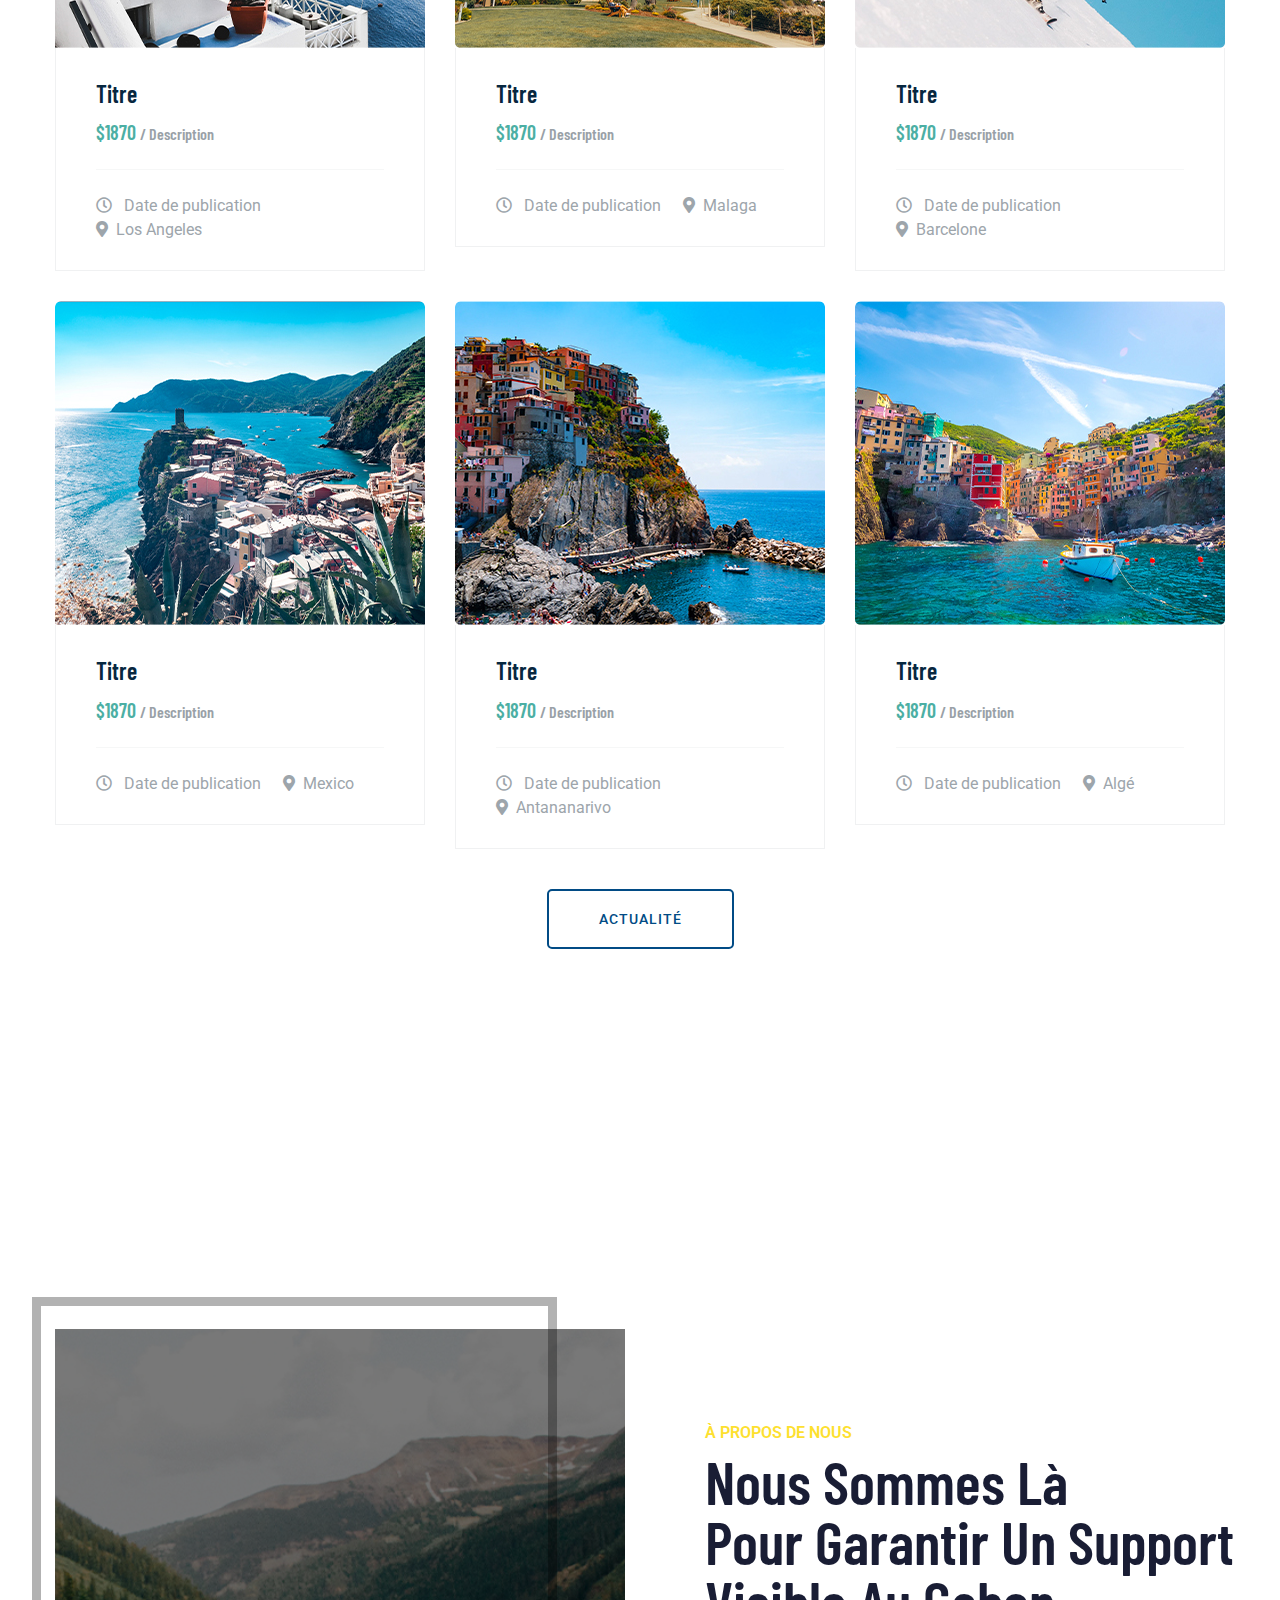
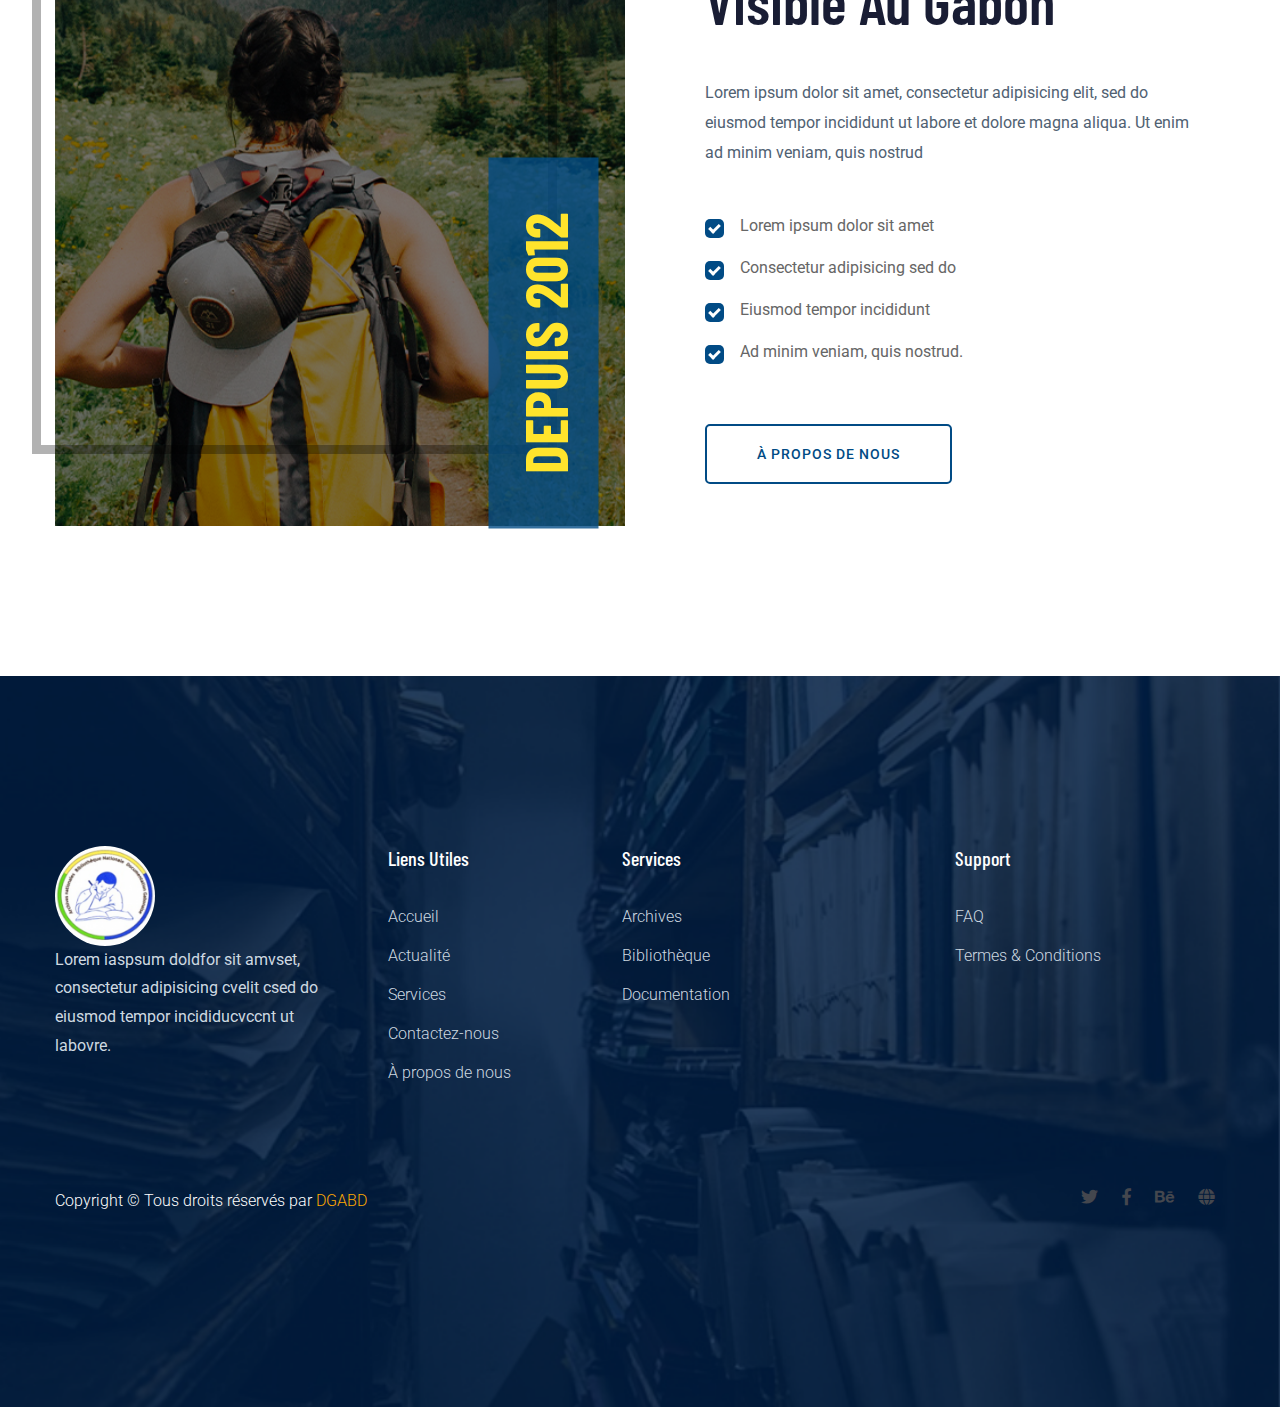
==== commit 44fbb732: "Responsive Merge Pushed 3" ====
--- a/index.html
+++ b/index.html
@@ -345,11 +345,7 @@
                         </div>
                         
                     </div>
-                    <div class="actu-btn-parent">
-                        <div class="actu-div">
-                           <a  href="./actualite.html" class="btn border-btn actu-button">Actualité</a> 
-                       </div>
-                   </div>
+                    
                   
                 </div>
                 <div class="row">
@@ -473,6 +469,13 @@
                             </div>
                         </div>
                     </div>
+
+                    <div class="actu-btn-parent">
+                        <div class="actu-div">
+                           <a  href="./actualite.html" class="btn border-btn actu-button">Actualité</a> 
+                       </div>
+                   </div>
+                   
                 </div>
             </div>
         </div>
--- a/dgabd.css
+++ b/dgabd.css
@@ -143,6 +143,25 @@
 
 }
 
+.actu-btn-parent{
+    width: 100%;
+    height: 5em;
+    /* margin-bottom: -600px; */
+    display: flex;
+    flex-direction: column;
+    justify-content: center;
+    align-items: flex-end;
+}
+
+.actu-div{
+    width: 100%;
+    display: flex;
+    justify-content: center;
+    align-items: flex-end;
+    z-index: 2;
+}
+
+
 
 
 
@@ -173,9 +192,10 @@
 
 /* Large Mobile :480px. */
 @media only screen and (min-width: 250px) and (max-width: 767px) {
-    .container {width:99%;}
+    .container {width: 102%;}
     h1{
         font-size: 40px !important;
+        text-justify: auto;
     }
 
     .text-header-banner{
@@ -272,7 +292,6 @@
         display: flex;
         justify-content: center;
         align-items: flex-end;
-        transform: translate(0, 5170%);
         z-index: 2;
     }
 
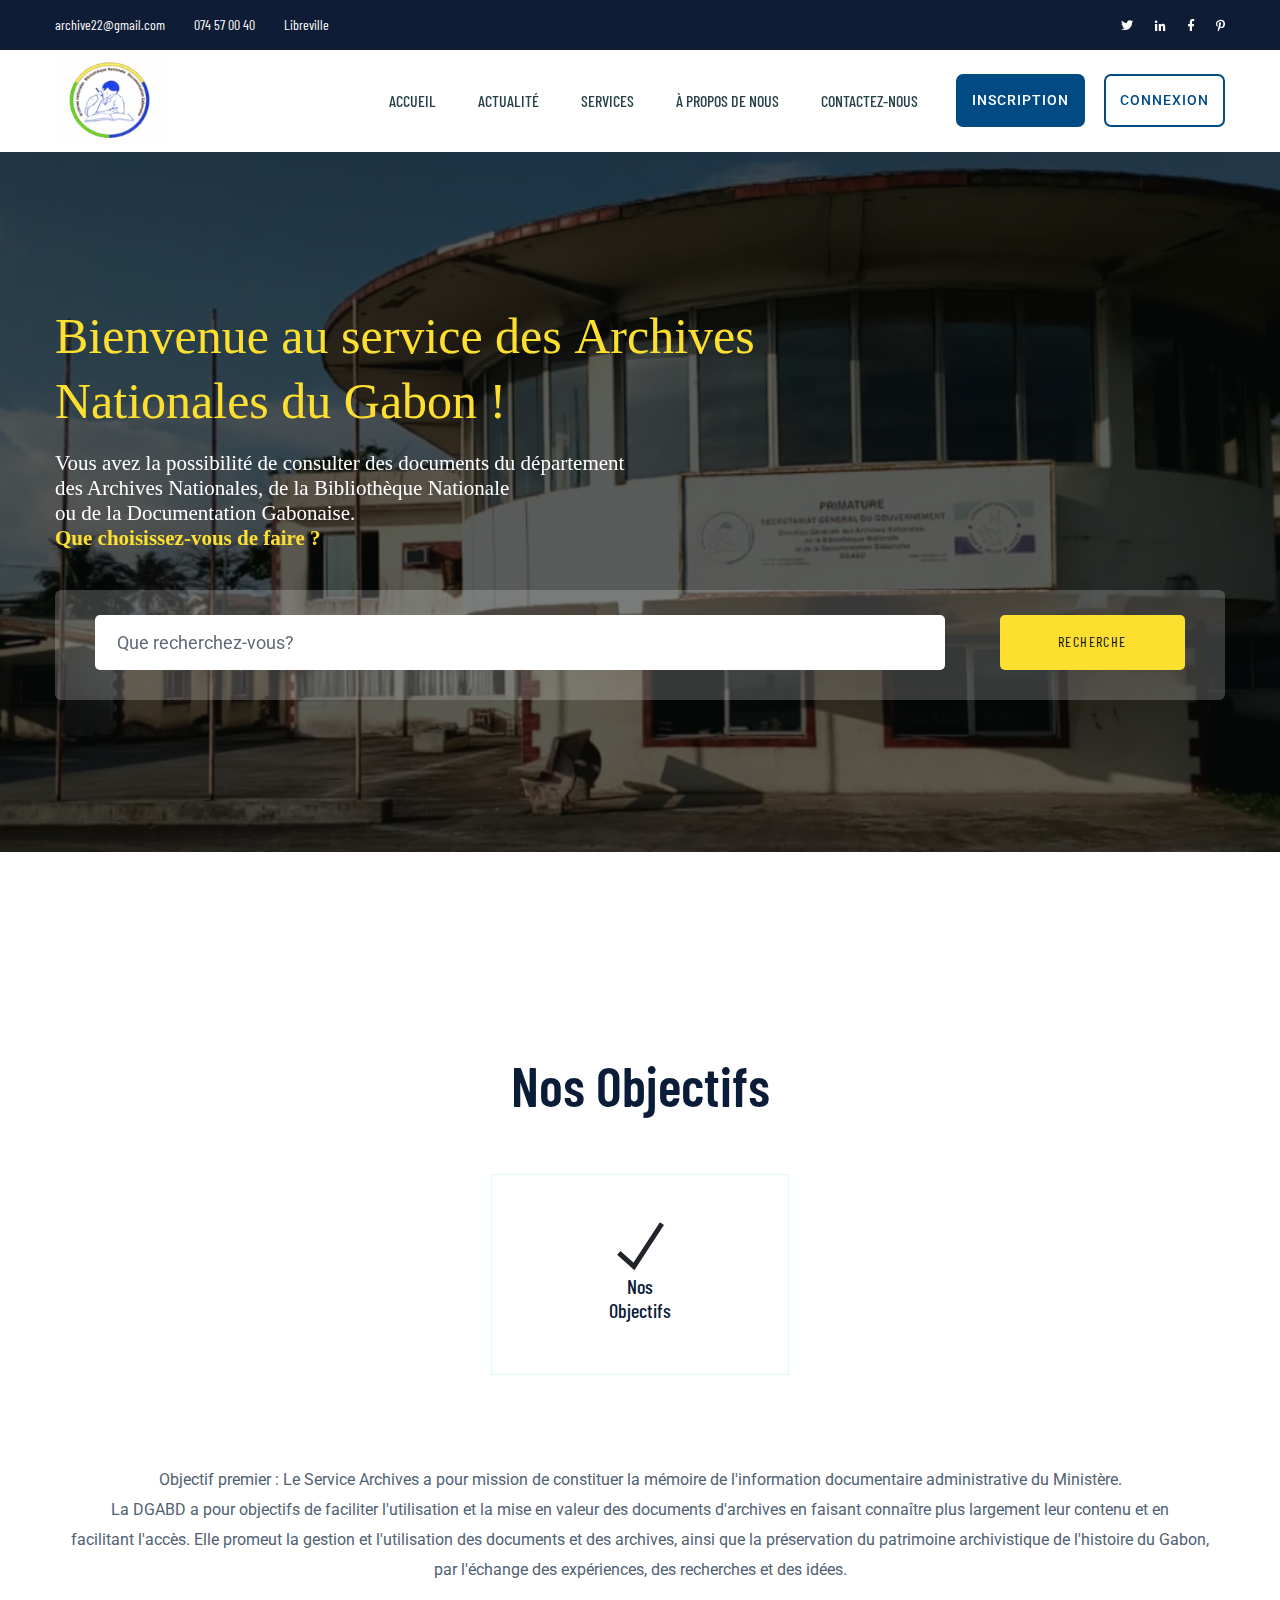
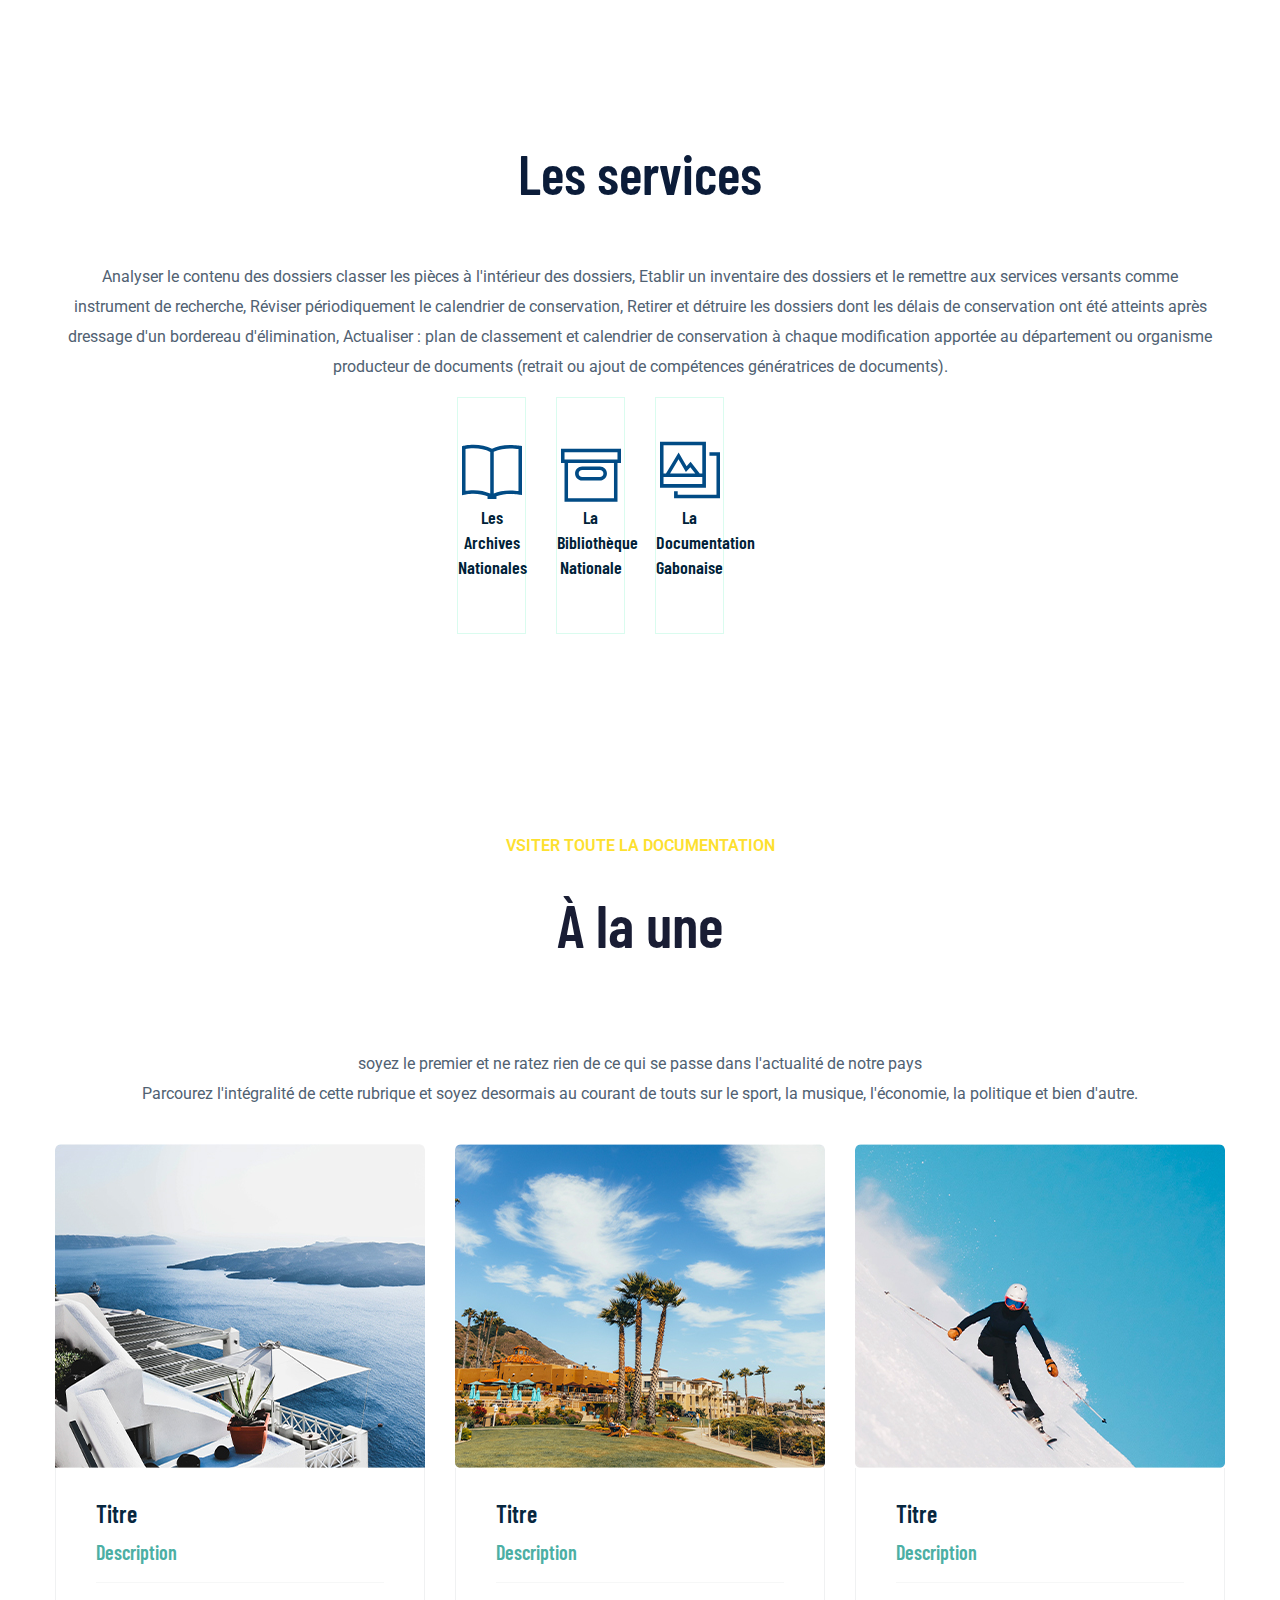
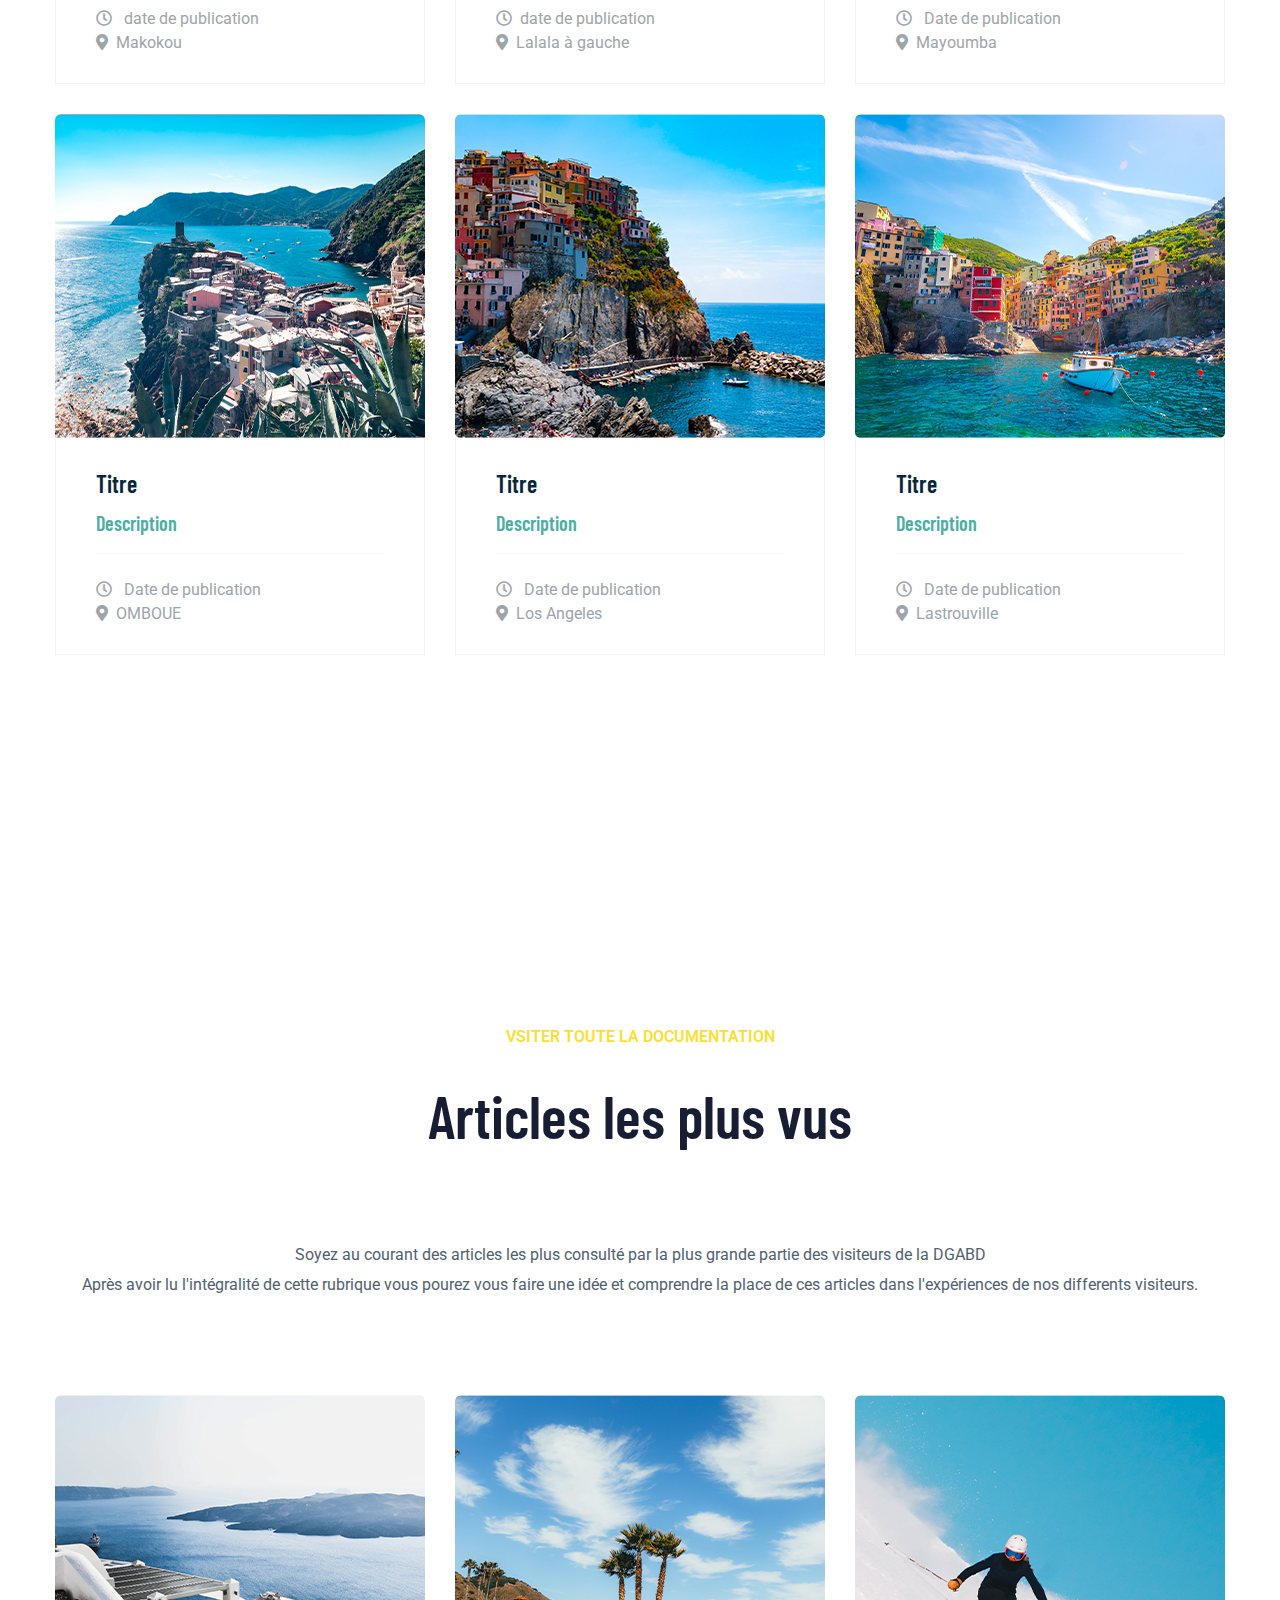
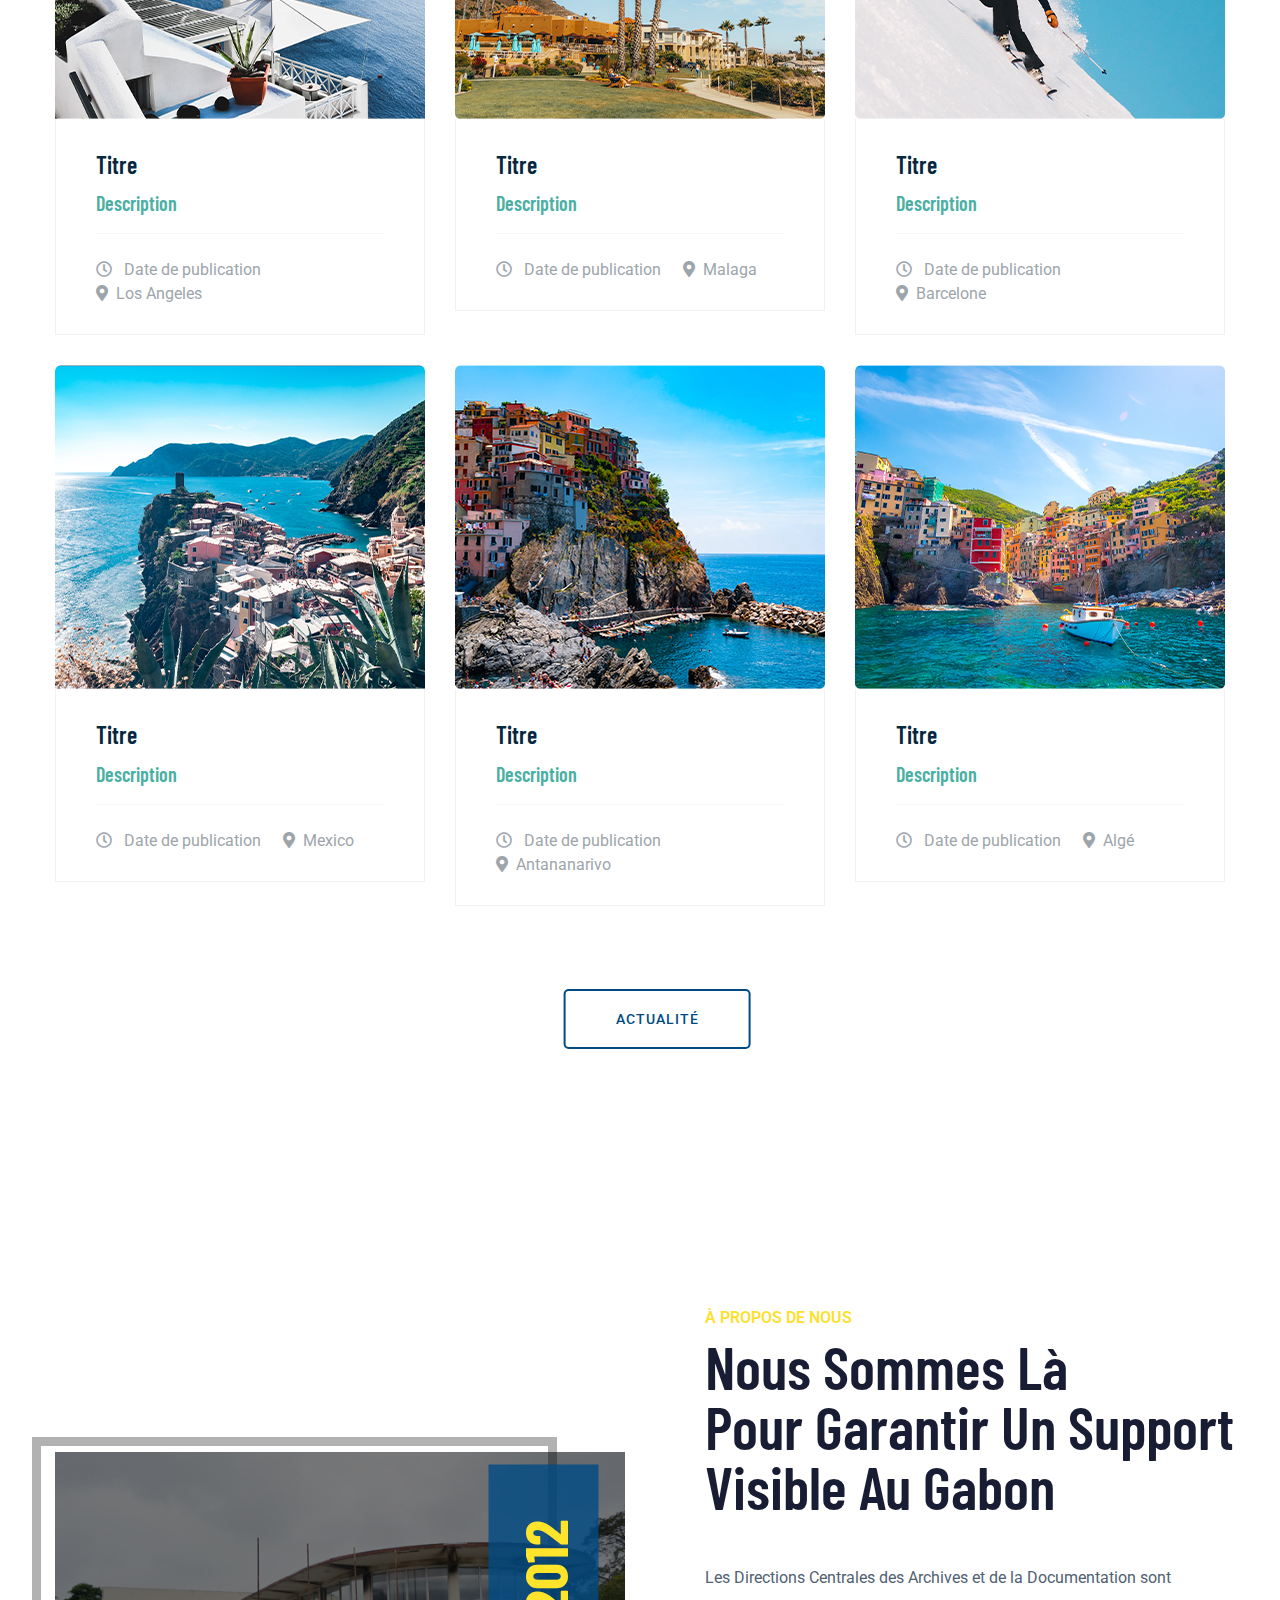
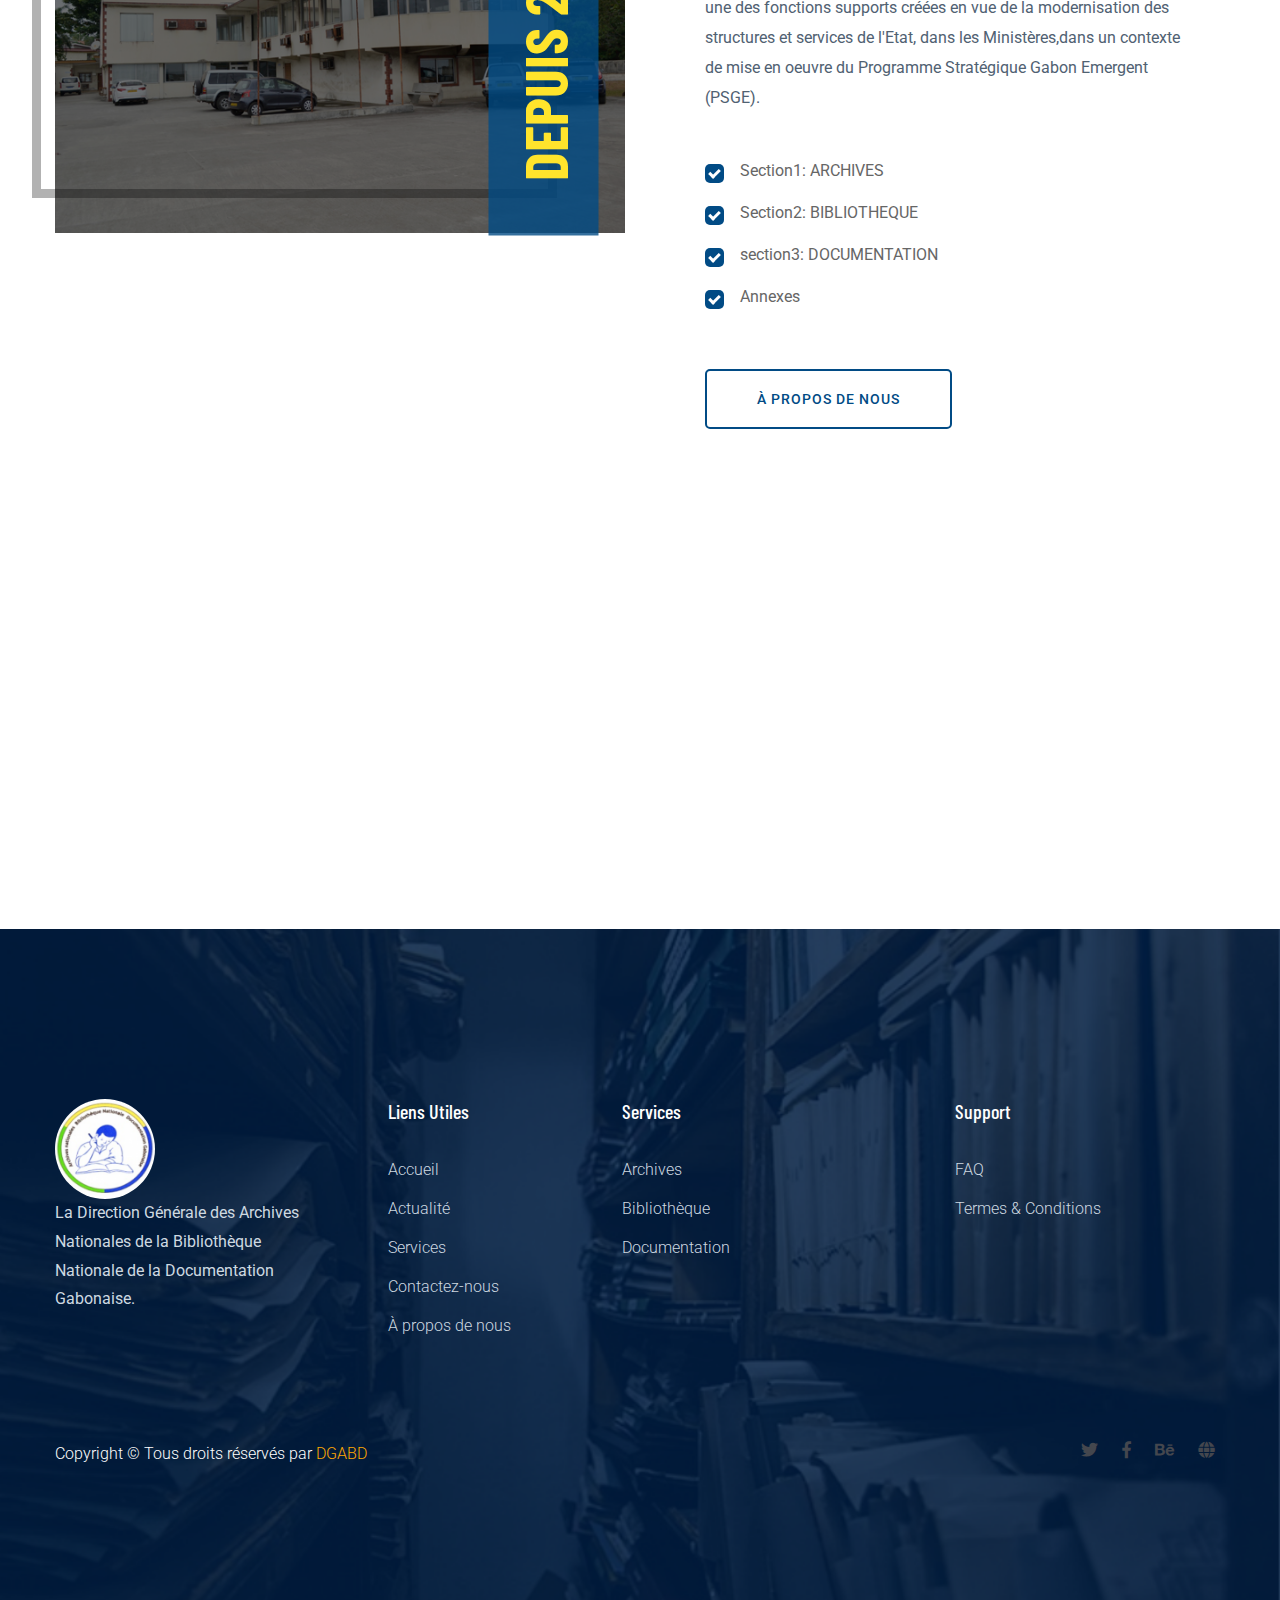
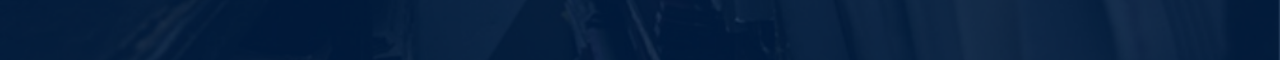
==== commit 877aea3f: "mis à jour du contenu" ====
--- a/index.html
+++ b/index.html
@@ -99,7 +99,7 @@
                   
                 </div>
             </div>
-            <p class="objectif-p-section">
+            <p class="objectif-p-section ">
                 Objectif premier :  Le Service Archives a pour mission de constituer la
                                     mémoire de l'information documentaire
                                     administrative du Ministère. <br> La DGABD a pour objectifs de faciliter l'utilisation et la mise en valeur des documents d'archives en faisant connaître plus largement leur contenu et en <br> facilitant l'accès.
@@ -132,10 +132,10 @@
                 documents (retrait ou ajout de compétences
                 génératrices de documents).                
             </p>
-            <div class="container services-section services-section-mobile  .parent-c.o">
-                <div class="row d-flex justify-content-center .parent-c.o">
+            <div class="container services-section services-section-mobile">
+                <div class="row d-flex justify-contnet-center">
                     
-                    <div class="col-xl-3 col-lg-3 col-md-3 col-sm-6 services-cadre-mobile services-cadre-desktop">
+                    <div class="col-xl-3 col-lg-3 col-md-3 col-sm-6 services-cadre-mobile">
                         <a href="./archives.html">
                             <div class="single-services text-center mb-30 ">
                                 <div class="services-ion">
@@ -148,7 +148,7 @@
                         </a>
                         
                     </div>
-                    <div class="col-xl-3 col-lg-3 col-md-3 col-sm-6 services-cadre-mobile services-cadre-desktop">
+                    <div class="col-xl-3 col-lg-3 col-md-3 col-sm-6 services-cadre-mobile ">
                         <a href="./bibliotheque.html">
                            <div class="single-services text-center mb-30">
                                 <div class="services-ion">
@@ -161,7 +161,7 @@
                         </a>
                         
                     </div>
-                    <div class="col-xl-3 col-lg-3 col-md-3 col-sm-6 services-cadre-mobile services-cadre-desktop">
+                    <div class="col-xl-3 col-lg-3 col-md-3 col-sm-6 services-cadre-mobile">
                         <a href="./documentation.html">
                            <div class="single-services text-center mb-30">
                                 <div class="services-ion">
@@ -198,8 +198,8 @@
                             <span style="color:rgb(253, 224, 47) ;font-weight: 600; padding-bottom: 30px;">VSITER TOUTE LA DOCUMENTATION</span>
                             <h2 style="padding-bottom: 0px;">À la une</h2>
                             <p class="services-p-section" style="padding-bottom: 20px;">
-                                Lorem ipsum dolor sit amet, consectetur adipisicing elit, sed do eiusmod tempor <br>
-                                incididunt ut labore et dolore magna aliqua. Ut enim ad minim veniam.
+                                soyez le premier et ne ratez rien de ce qui se passe dans l'actualité de notre pays<br>
+                                Parcourez l'intégralité de cette rubrique et soyez desormais au courant de touts sur le sport, la musique, l'économie, la politique et bien d'autre.
                             </p>
                         </div>
                     </div>
@@ -214,7 +214,7 @@
                                 <div class="place-cap-top">
                                     <!-- <span><i class="fas fa-star"></i><span>8.0 Lorem/span> </span> -->
                                     <h3><a href="#">Titre</a></h3>
-                                    <p class="dolor">1870 <span>/ Description</span></p>
+                                    <p class="dolor">Description <span></span></p>
                                 </div>
                                 <div class="place-cap-bottom">
                                     <ul>
@@ -234,7 +234,7 @@
                                 <div class="place-cap-top">
                                     <!-- <span><i class="fas fa-star"></i><span>8.0 Superbe</span> </span> -->
                                     <h3><a href="#">Titre</a></h3>
-                                    <p class="dolor">1870 <span>/ Description </span></p>
+                                    <p class="dolor">Description <span> </span></p>
                                 </div>
                                 <div class="place-cap-bottom">
                                     <ul>
@@ -254,7 +254,7 @@
                                 <div class="place-cap-top">
                                     <!-- <span><i class="fas fa-star"></i><span>8.0 Superb</span> </span> -->
                                     <h3><a href="#"> Titre </a></h3>
-                                    <p class="dolor">$1870 <span>/ Description </span></p>
+                                    <p class="dolor">Description <span> </span></p>
                                 </div>
                                 <div class="place-cap-bottom">
                                     <ul>
@@ -274,7 +274,7 @@
                                 <div class="place-cap-top">
                                     <!-- <span><i class="fas fa-star"></i><span>8.0 Superb</span> </span> -->
                                     <h3><a href="#">Titre</a></h3>
-                                    <p class="dolor">$1870 <span>/ Description</span></p>
+                                    <p class="dolor">Description<span></span></p>
                                 </div>
                                 <div class="place-cap-bottom">
                                     <ul>
@@ -294,7 +294,7 @@
                                 <div class="place-cap-top">
                                     <!-- <span><i class="fas fa-star"></i><span>8.0 Superb</span> </span> -->
                                     <h3><a href="#">Titre</a></h3>
-                                    <p class="dolor">$1870 <span>/ Description</span></p>
+                                    <p class="dolor">Description <span></span></p>
                                 </div>
                                 <div class="place-cap-bottom">
                                     <ul>
@@ -314,7 +314,7 @@
                                 <div class="place-cap-top">
                                     <!-- <span><i class="fas fa-star"></i><span>8.0 Superb</span> </span> -->
                                     <h3><a href="#">Titre</a></h3>
-                                    <p class="dolor">$1870 <span>/ Description</span></p>
+                                    <p class="dolor">Description <span></span></p>
                                 </div>
                                 <div class="place-cap-bottom">
                                     <ul>
@@ -339,14 +339,13 @@
                             <span style="color:rgb(253, 224, 47) ; font-weight: 600; padding-bottom: 30px;">VSITER TOUTE LA DOCUMENTATION</span>
                             <h2>Articles les plus vus</h2>
                             <p class="services-p-section" style="padding-bottom: 20px;">
-                                Lorem ipsum dolor sit amet, consectetur adipisicing elit, sed do eiusmod tempor <br>
-                                incididunt ut labore et dolore magna aliqua. Ut enim ad minim veniam.
+                                Soyez au courant des articles les plus consulté par la plus grande partie des visiteurs de la DGABD<br>
+                                Après avoir lu l'intégralité de cette rubrique vous pourez vous faire une idée et comprendre la place de ces articles dans l'expériences de nos differents visiteurs.
                             </p>
                         </div>
                         
                     </div>
-                    
-                  
+                    <a style="transform:translate(280%, 2090%) ;" href="./actualite.html" class="btn border-btn">Actualité</a>
                 </div>
                 <div class="row">
                     <div class="col-xl-4 col-lg-4 col-md-6">
@@ -358,7 +357,7 @@
                                 <div class="place-cap-top">
                                     <!-- <span><i class="fas fa-star"></i><span>8.0 Superb</span> </span> -->
                                     <h3><a href="#">Titre</a></h3>
-                                    <p class="dolor">$1870 <span>/ Description</span></p>
+                                    <p class="dolor">Description <span></span></p>
                                 </div>
                                 <div class="place-cap-bottom">
                                     <ul>
@@ -378,7 +377,7 @@
                                 <div class="place-cap-top">
                                     <!-- <span><i class="fas fa-star"></i><span>8.0 Superb</span> </span> -->
                                     <h3><a href="#">Titre</a></h3>
-                                    <p class="dolor">$1870 <span>/ Description</span></p>
+                                    <p class="dolor">Description <span></span></p>
                                 </div>
                                 <div class="place-cap-bottom">
                                     <ul>
@@ -398,7 +397,7 @@
                                 <div class="place-cap-top">
                                     <!-- <span><i class="fas fa-star"></i><span>8.0 Superb</span> </span> -->
                                     <h3><a href="#">Titre</a></h3>
-                                    <p class="dolor">$1870 <span>/ Description</span></p>
+                                    <p class="dolor">Description <span></span></p>
                                 </div>
                                 <div class="place-cap-bottom">
                                     <ul>
@@ -418,7 +417,7 @@
                                 <div class="place-cap-top">
                                     <!-- <span><i class="fas fa-star"></i><span>8.0 Superb</span> </span> -->
                                     <h3><a href="#">Titre</a></h3>
-                                    <p class="dolor">$1870 <span>/ Description</span></p>
+                                    <p class="dolor">Description <span></span></p>
                                 </div>
                                 <div class="place-cap-bottom">
                                     <ul>
@@ -438,7 +437,7 @@
                                 <div class="place-cap-top">
                                    <!-- <span><i class="fas fa-star"></i><span>8.0 Superb</span> </span> -->
                                    <h3><a href="#">Titre</a></h3>
-                                   <p class="dolor">$1870 <span>/ Description</span></p>
+                                   <p class="dolor">Description <span></span></p>
                                </div>
                                <div class="place-cap-bottom">
                                    <ul>
@@ -458,7 +457,7 @@
                                 <div class="place-cap-top">
                                    <!-- <span><i class="fas fa-star"></i><span>8.0 Superb</span> </span> -->
                                     <h3><a href="#">Titre</a></h3>
-                                    <p class="dolor">$1870 <span>/ Description</span></p>
+                                    <p class="dolor"> Description<span> </span></p>
                                 </div>
                                 <div class="place-cap-bottom">
                                     <ul>
@@ -469,13 +468,6 @@
                             </div>
                         </div>
                     </div>
-
-                    <div class="actu-btn-parent">
-                        <div class="actu-div">
-                           <a  href="./actualite.html" class="btn border-btn actu-button">Actualité</a> 
-                       </div>
-                   </div>
-                   
                 </div>
             </div>
         </div>
@@ -488,7 +480,7 @@
                     <div class="col-xl-6 col-lg-6">
                         <div class="support-location-img mb-50">
                             <div  class="contact-img"></div>
-                            <img src="assets/img/service/support-img.jpg" alt="">
+                            <img src="assets/img/service/archiveNat.jpg" alt="">
                             
                             <div class="support-img-cap">
                                 <span>Depuis 2012</span>
@@ -503,23 +495,23 @@
                                 <h2>Nous Sommes Là <br>Pour Garantir Un Support Visible Au Gabon</h2>
                             </div>
                             <div class="support-caption">
-                                <p>Lorem ipsum dolor sit amet, consectetur adipisicing elit, sed do eiusmod tempor
-                                    incididunt ut labore et dolore magna aliqua. Ut enim ad minim veniam, quis nostrud
+                                <p> Les Directions Centrales des Archives et de la Documentation sont une des fonctions supports
+                                    créées en vue de la modernisation des structures et services de l'Etat, dans les Ministères,dans un contexte de mise en oeuvre du Programme Stratégique Gabon Emergent (PSGE).
                                 </p>
                                 <div class="select-suport-items">
-                                    <label class="single-items">Lorem ipsum dolor sit amet
+                                    <label class="single-items">Section1: ARCHIVES
                                         <input type="checkbox" checked="checked active">
                                         <span class="checkmark"></span>
                                     </label>
-                                    <label class="single-items">Consectetur adipisicing sed do
+                                    <label class="single-items">Section2: BIBLIOTHEQUE
                                         <input type="checkbox" checked="checked active">
                                         <span class="checkmark"></span>
                                     </label>
-                                    <label class="single-items">Eiusmod tempor incididunt
+                                    <label class="single-items">section3: DOCUMENTATION
                                         <input type="checkbox" checked="checked active">
                                         <span class="checkmark"></span>
                                     </label>
-                                    <label class="single-items">Ad minim veniam, quis nostrud.
+                                    <label class="single-items">Annexes
                                         <input type="checkbox" checked="checked active">
                                         <span class="checkmark"></span>
                                     </label>
@@ -531,6 +523,144 @@
                 </div>
             </div>
         </div>
+        <!-- Support Company End-->
+        <!-- Testimonial Start -->
+        <!-- Testimonial Start -->
+        <!-- <div class="testimonial-area testimonial-padding" data-background="assets/img/testmonial/testimonial_bg.jpg">
+            <div class="container ">
+                <div class="row d-flex justify-content-center">
+                    <div class="col-xl-11 col-lg-11 col-md-9">
+                        <div class="h1-testimonial-active"> -->
+        <!-- Single Testimonial -->
+        <!-- <div class="single-testimonial text-center"> -->
+        <!-- Testimonial Content -->
+        <!-- <div class="testimonial-caption ">
+                                    <div class="testimonial-top-cap">
+                                        <img src="assets/img/icon/testimonial.png" alt="">
+                                        <p>Logisti Group is a representative logistics operator providing full range of ser
+                                            of customs clearance and transportation worl.</p>
+                                    </div> -->
+        <!-- founder -->
+        <!-- <div class="testimonial-founder d-flex align-items-center justify-content-center">
+                                        <div class="founder-img">
+                                            <img src="assets/img/testmonial/Homepage_testi.png" alt="">
+                                        </div>
+                                        <div class="founder-text">
+                                            <span>Jessya Inn</span>
+                                            <p>Co Founder</p>
+                                        </div>
+                                    </div>
+                                </div>
+                            </div> -->
+        <!-- Single Testimonial -->
+        <!-- <div class="single-testimonial text-center"> -->
+        <!-- Testimonial Content -->
+        <!-- <div class="testimonial-caption ">
+                                    <div class="testimonial-top-cap">
+                                        <img src="assets/img/icon/testimonial.png" alt="">
+                                        <p>Logisti Group is a representative logistics operator providing full range of ser
+                                            of customs clearance and transportation worl.</p>
+                                    </div> -->
+        <!-- founder -->
+        <!-- <div class="testimonial-founder d-flex align-items-center justify-content-center">
+                                        <div class="founder-img">
+                                            <img src="assets/img/testmonial/Homepage_testi.png" alt="">
+                                        </div>
+                                        <div class="founder-text">
+                                            <span>Jessya Inn</span>
+                                            <p>Co Founder</p>
+                                        </div>
+                                    </div>
+                                </div>
+                            </div>
+                        </div>
+                    </div>
+                </div>
+            </div>
+        </div> -->
+        <!-- Testimonial End -->
+        <!-- Blog Area Start -->
+        <div class="home-blog-area section-padding2">
+            <div class="container">
+                <!-- Section Tittle -->
+                <!-- <div class="row">
+                    <div class="col-lg-12">
+                        <div class="section-tittle text-center">
+                            <span>Dernière actus</span>
+                            <h2>Actualité</h2>
+                        </div>
+                    </div>
+                </div> -->
+                <!-- Favourite Places Start -->
+                <!-- <div class="row">
+                    <div class="col-xl-4 col-lg-4 col-md-6">
+                        <div class="single-place mb-30">
+                            <div class="place-img">
+                                <img src="assets/img/service/services1.jpg" alt="">
+                            </div>
+                            <div class="place-cap">
+                                <div class="place-cap-top">
+                                    <span><i class="fas fa-star"></i><span>8.0 Superb</span> </span>
+                                    <h3><a href="#">The Dark Forest Adventure</a></h3>
+                                    <p class="dolor">$1870 <span>/ Per Person</span></p>
+                                </div>
+                                <div class="place-cap-bottom">
+                                    <ul>
+                                        <li><i class="far fa-clock"></i>3 Days</li>
+                                        <li><i class="fas fa-map-marker-alt"></i>Los Angeles</li>
+                                    </ul>
+                                </div>
+                            </div>
+                        </div>
+                    </div>
+                    <div class="col-xl-4 col-lg-4 col-md-6">
+                        <div class="single-place mb-30">
+                            <div class="place-img">
+                                <img src="assets/img/service/services2.jpg" alt="">
+                            </div>
+                            <div class="place-cap">
+                                <div class="place-cap-top">
+                                    <span><i class="fas fa-star"></i><span>8.0 Superb</span> </span>
+                                    <h3><a href="#">The Dark Forest Adventure</a></h3>
+                                    <p class="dolor">$1870 <span>/ Per Person</span></p>
+                                </div>
+                                <div class="place-cap-bottom">
+                                    <ul>
+                                        <li><i class="far fa-clock"></i>3 Days</li>
+                                        <li><i class="fas fa-map-marker-alt"></i>Los Angeles</li>
+                                    </ul>
+                                </div>
+                            </div>
+                        </div>
+                    </div>
+                    <div class="col-xl-4 col-lg-4 col-md-6">
+                        <div class="single-place mb-30">
+                            <div class="place-img">
+                                <img src="assets/img/service/services3.jpg" alt="">
+                            </div>
+                            <div class="place-cap">
+                                <div class="place-cap-top">
+                                    <span><i class="fas fa-star"></i><span>8.0 Superb</span> </span>
+                                    <h3><a href="#">The Dark Forest Adventure</a></h3>
+                                    <p class="dolor">$1870 <span>/ Per Person</span></p>
+                                </div>
+                                <div class="place-cap-bottom">
+                                    <ul>
+                                        <li><i class="far fa-clock"></i>3 Days</li>
+                                        <li><i class="fas fa-map-marker-alt"></i>Los Angeles</li>
+                                    </ul>
+                                </div>
+                            </div>
+                        </div>
+                    </div>
+                </div>
+            </div> -->
+        </div>
+        <!-- Favourite Places End -->
+        </div>
+        </div>
+        <!-- Blog Area End -->
+
     </main>
     <div id="footer"></div>
 
--- a/dgabd.css
+++ b/dgabd.css
@@ -194,8 +194,8 @@
 @media only screen and (min-width: 250px) and (max-width: 767px) {
     .container {width: 102%;}
     h1{
-        font-size: 40px !important;
-        text-justify: auto;
+        font-size: 38px !important;
+        text-indent: -4px;
     }
 
     .text-header-banner{
@@ -314,6 +314,15 @@
 
     }
 
+
+    /* TRAITEMENT IMAGE HEADER ACTU */
+
+    .header-actu-div{
+        background-image: url('./newspapers-3488857.jpg');
+        background-size: cover;
+        z-index: 200;
+    }
+
     /* FORM CSS */
 
     /* .Connexion-form{
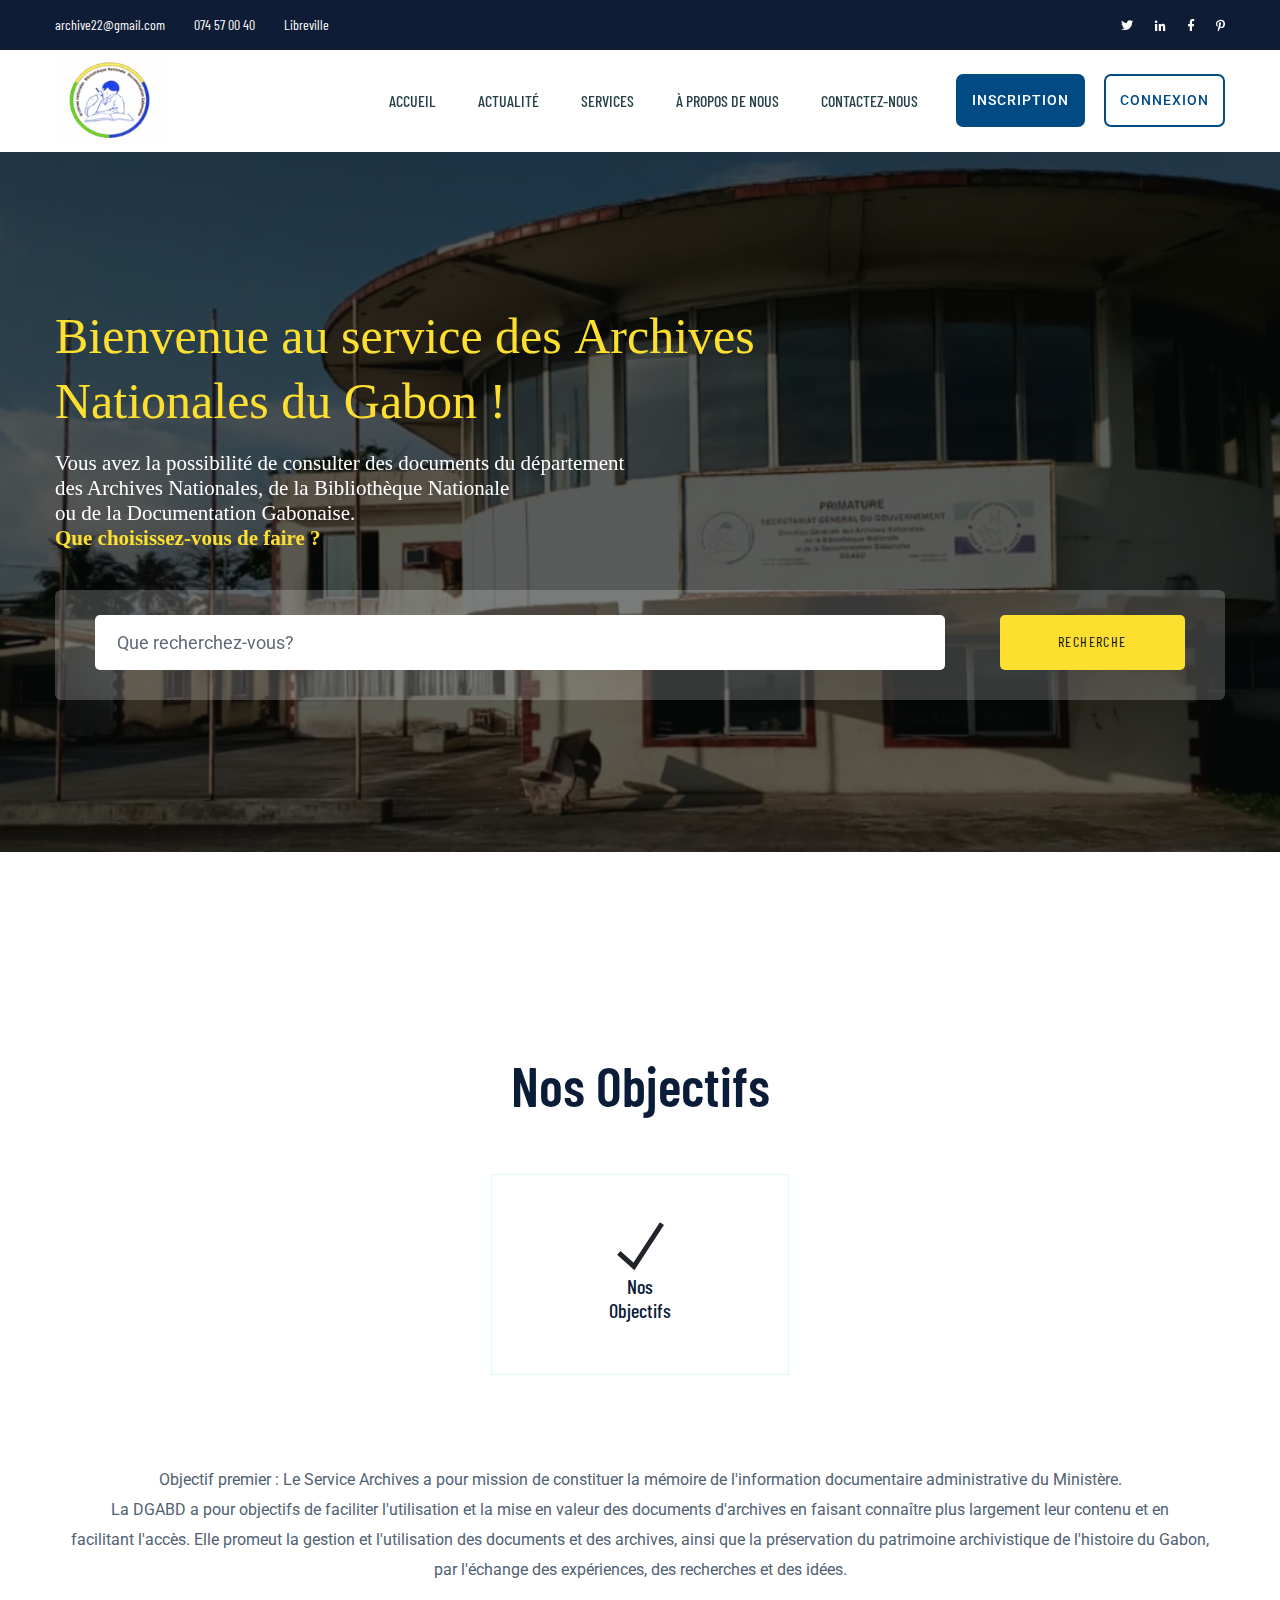
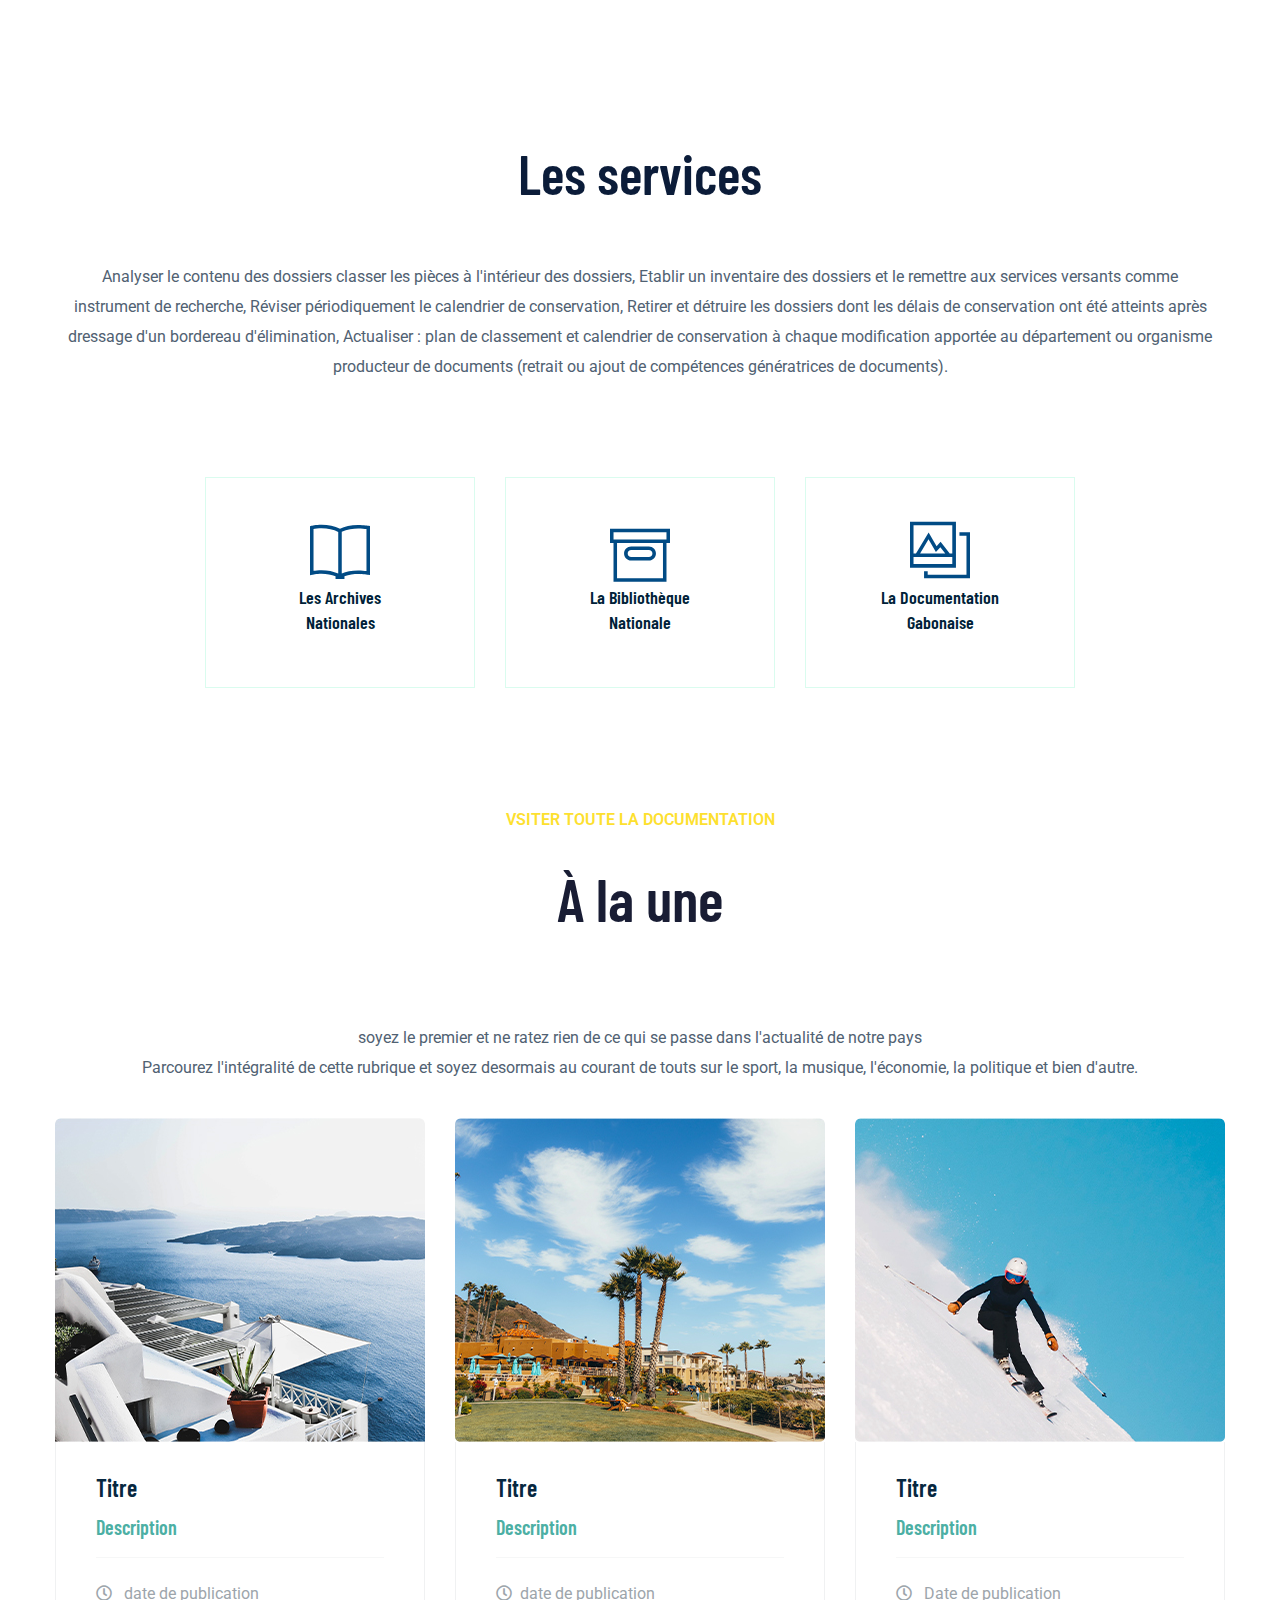
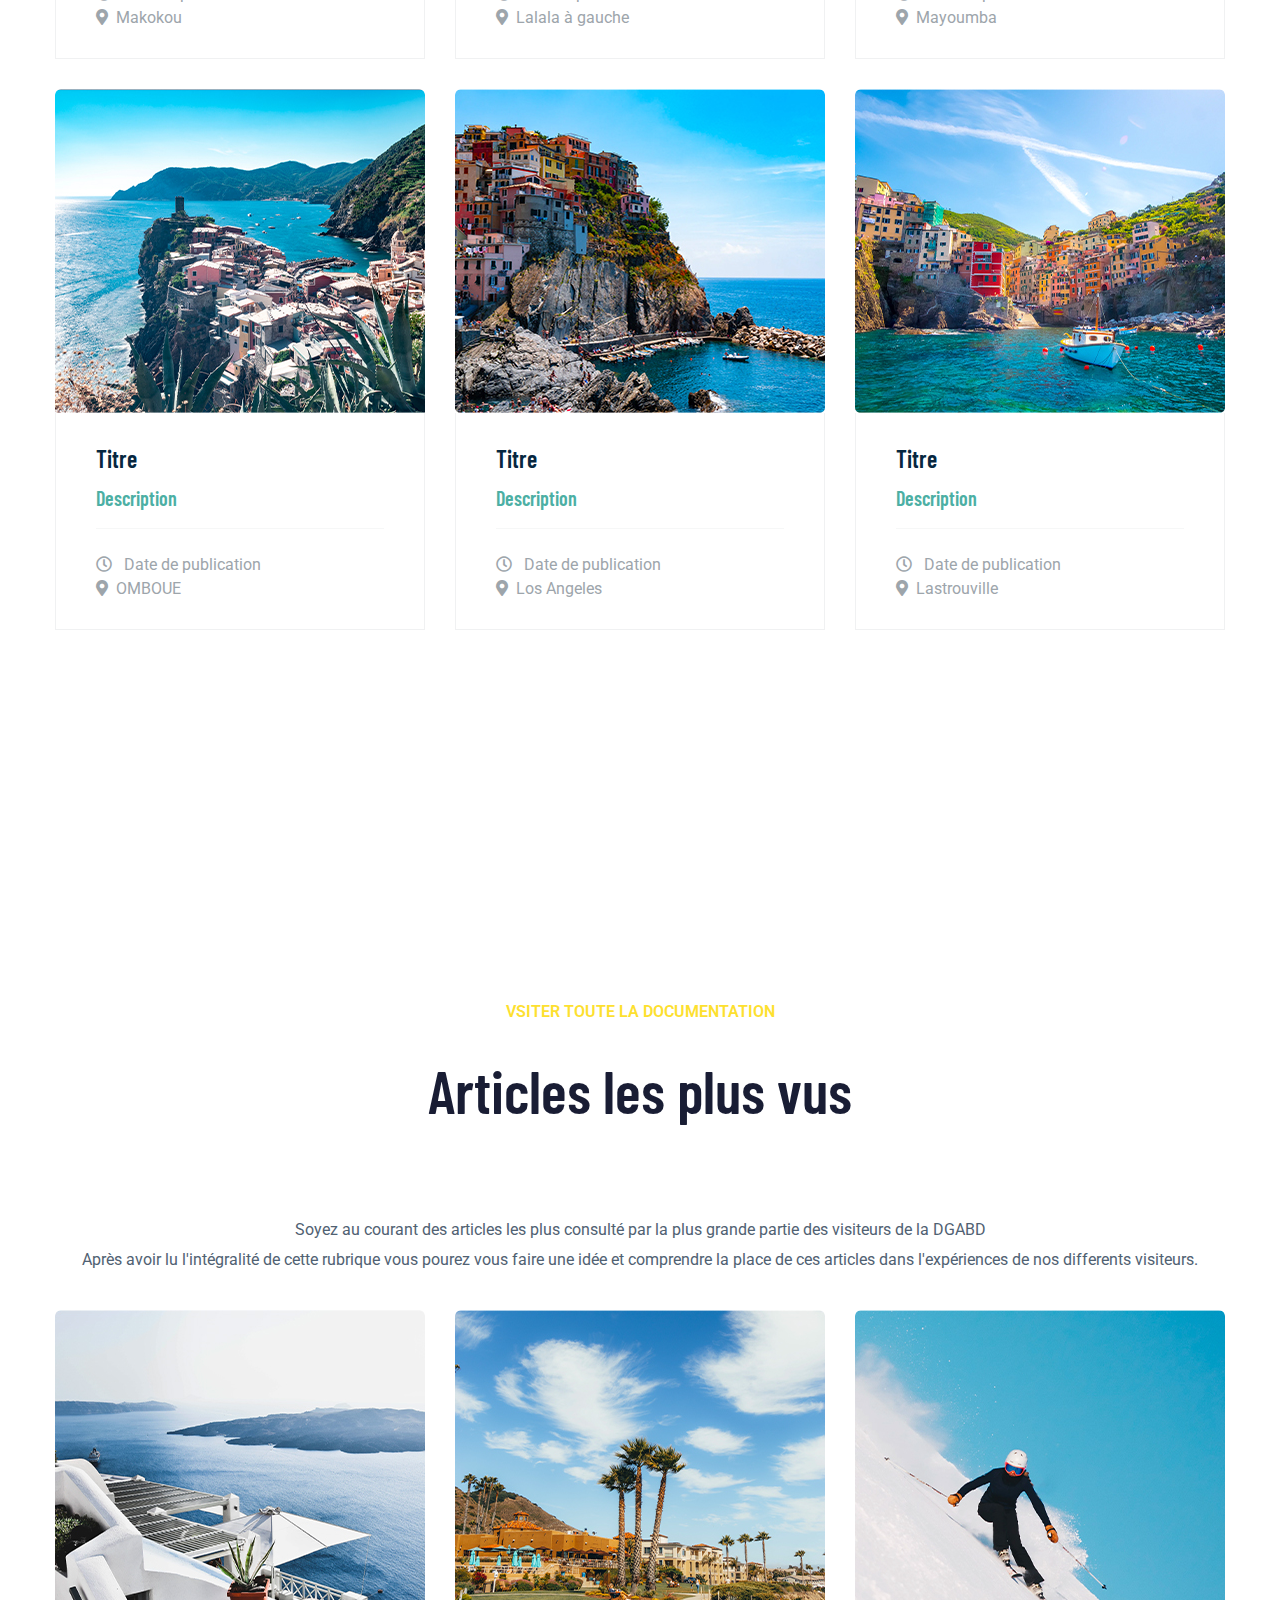
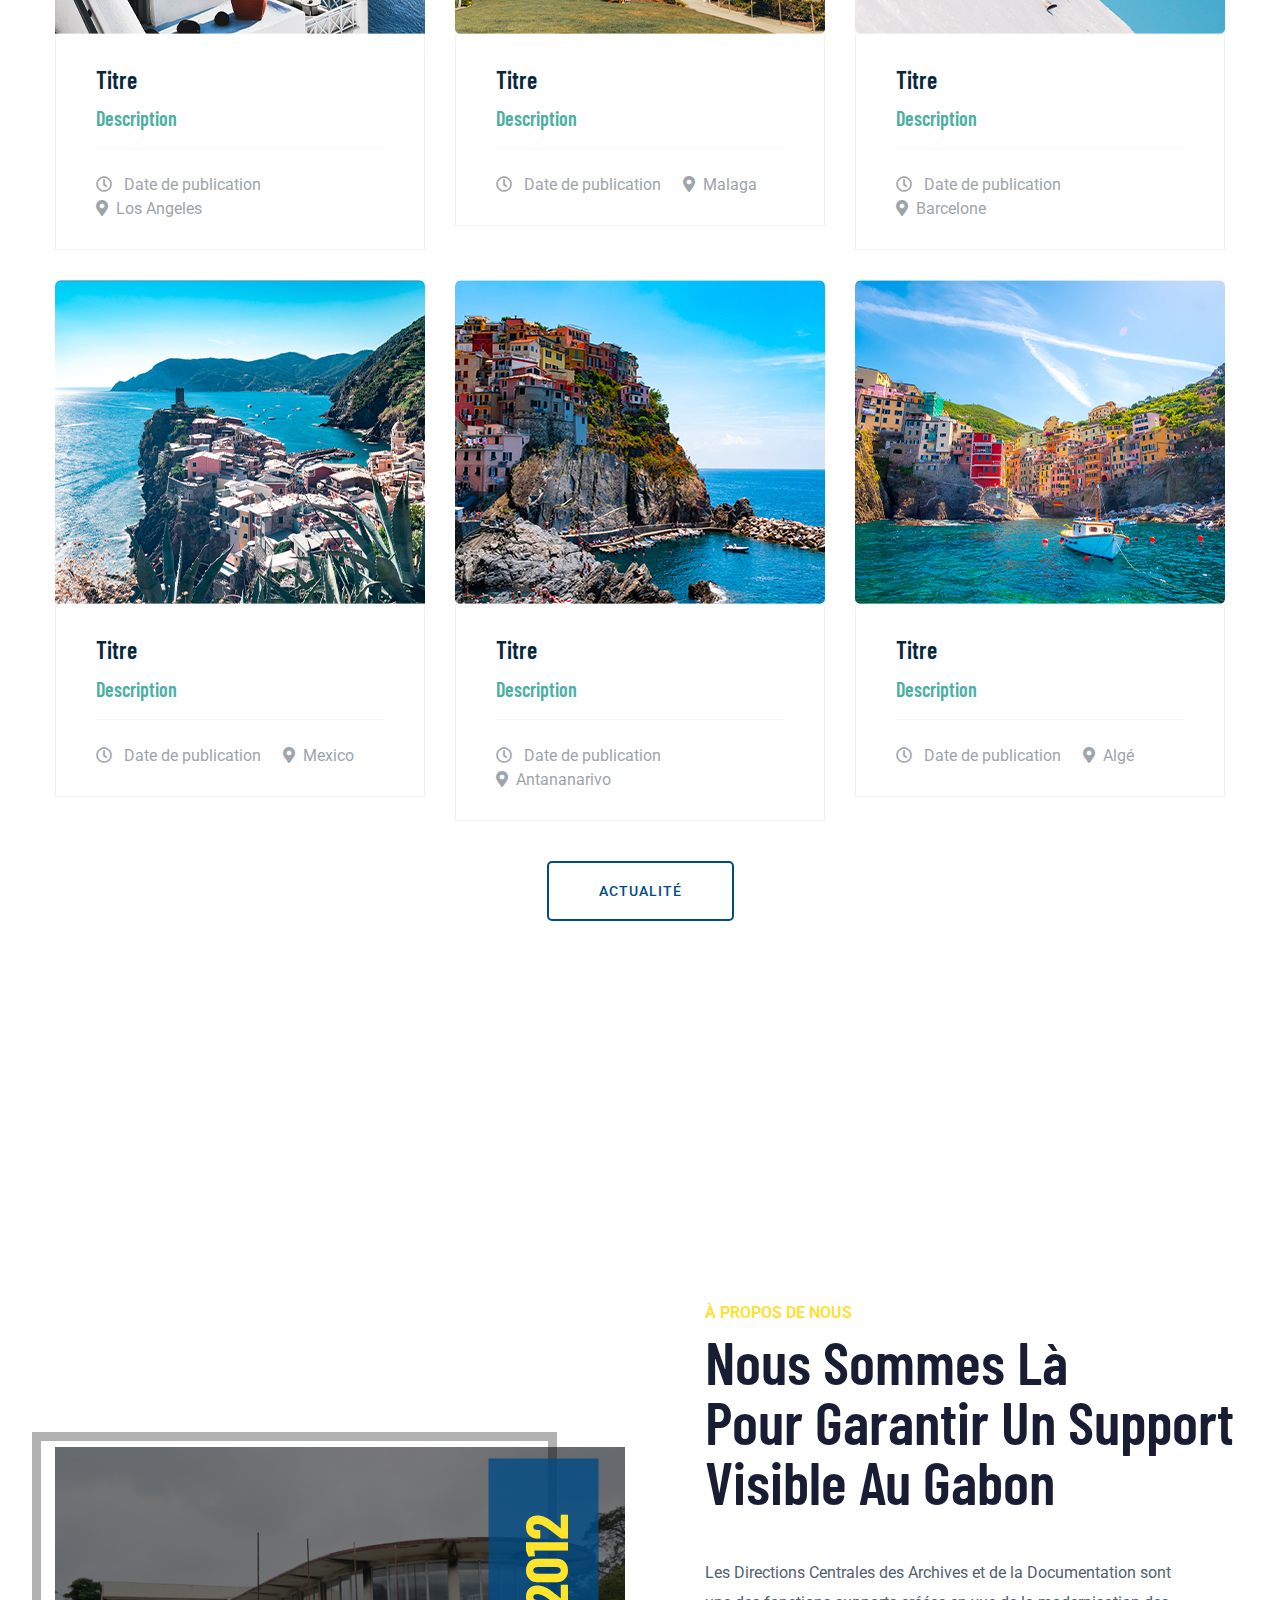
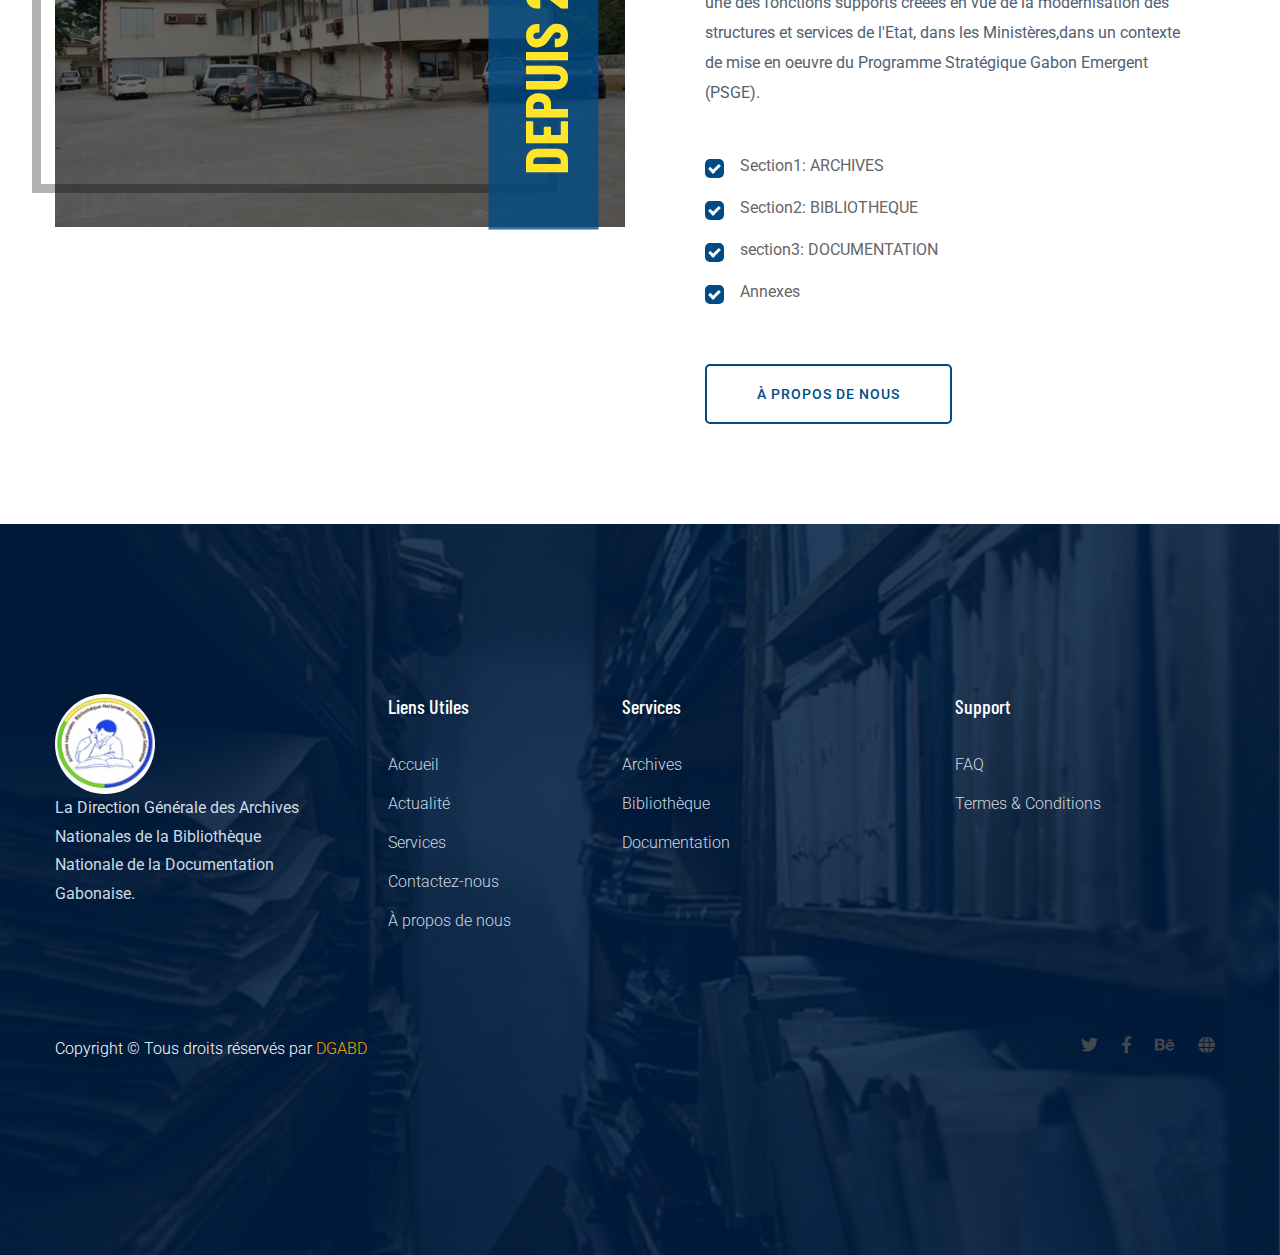
==== commit 3201ccb0: "Merge remote-tracking branch 'origin'" ====
--- a/index.html
+++ b/index.html
@@ -132,10 +132,10 @@
                 documents (retrait ou ajout de compétences
                 génératrices de documents).                
             </p>
-            <div class="container services-section services-section-mobile">
-                <div class="row d-flex justify-contnet-center">
+            <div class="container services-section services-section-mobile  .parent-c.o">
+                <div class="row d-flex justify-content-center .parent-c.o">
                     
-                    <div class="col-xl-3 col-lg-3 col-md-3 col-sm-6 services-cadre-mobile">
+                    <div class="col-xl-3 col-lg-3 col-md-3 col-sm-6 services-cadre-mobile services-cadre-desktop">
                         <a href="./archives.html">
                             <div class="single-services text-center mb-30 ">
                                 <div class="services-ion">
@@ -148,7 +148,7 @@
                         </a>
                         
                     </div>
-                    <div class="col-xl-3 col-lg-3 col-md-3 col-sm-6 services-cadre-mobile ">
+                    <div class="col-xl-3 col-lg-3 col-md-3 col-sm-6 services-cadre-mobile services-cadre-desktop">
                         <a href="./bibliotheque.html">
                            <div class="single-services text-center mb-30">
                                 <div class="services-ion">
@@ -161,7 +161,7 @@
                         </a>
                         
                     </div>
-                    <div class="col-xl-3 col-lg-3 col-md-3 col-sm-6 services-cadre-mobile">
+                    <div class="col-xl-3 col-lg-3 col-md-3 col-sm-6 services-cadre-mobile services-cadre-desktop">
                         <a href="./documentation.html">
                            <div class="single-services text-center mb-30">
                                 <div class="services-ion">
@@ -345,7 +345,8 @@
                         </div>
                         
                     </div>
-                    <a style="transform:translate(280%, 2090%) ;" href="./actualite.html" class="btn border-btn">Actualité</a>
+                    
+                  
                 </div>
                 <div class="row">
                     <div class="col-xl-4 col-lg-4 col-md-6">
@@ -468,6 +469,13 @@
                             </div>
                         </div>
                     </div>
+
+                    <div class="actu-btn-parent">
+                        <div class="actu-div">
+                           <a  href="./actualite.html" class="btn border-btn actu-button">Actualité</a> 
+                       </div>
+                   </div>
+                   
                 </div>
             </div>
         </div>
@@ -523,144 +531,6 @@
                 </div>
             </div>
         </div>
-        <!-- Support Company End-->
-        <!-- Testimonial Start -->
-        <!-- Testimonial Start -->
-        <!-- <div class="testimonial-area testimonial-padding" data-background="assets/img/testmonial/testimonial_bg.jpg">
-            <div class="container ">
-                <div class="row d-flex justify-content-center">
-                    <div class="col-xl-11 col-lg-11 col-md-9">
-                        <div class="h1-testimonial-active"> -->
-        <!-- Single Testimonial -->
-        <!-- <div class="single-testimonial text-center"> -->
-        <!-- Testimonial Content -->
-        <!-- <div class="testimonial-caption ">
-                                    <div class="testimonial-top-cap">
-                                        <img src="assets/img/icon/testimonial.png" alt="">
-                                        <p>Logisti Group is a representative logistics operator providing full range of ser
-                                            of customs clearance and transportation worl.</p>
-                                    </div> -->
-        <!-- founder -->
-        <!-- <div class="testimonial-founder d-flex align-items-center justify-content-center">
-                                        <div class="founder-img">
-                                            <img src="assets/img/testmonial/Homepage_testi.png" alt="">
-                                        </div>
-                                        <div class="founder-text">
-                                            <span>Jessya Inn</span>
-                                            <p>Co Founder</p>
-                                        </div>
-                                    </div>
-                                </div>
-                            </div> -->
-        <!-- Single Testimonial -->
-        <!-- <div class="single-testimonial text-center"> -->
-        <!-- Testimonial Content -->
-        <!-- <div class="testimonial-caption ">
-                                    <div class="testimonial-top-cap">
-                                        <img src="assets/img/icon/testimonial.png" alt="">
-                                        <p>Logisti Group is a representative logistics operator providing full range of ser
-                                            of customs clearance and transportation worl.</p>
-                                    </div> -->
-        <!-- founder -->
-        <!-- <div class="testimonial-founder d-flex align-items-center justify-content-center">
-                                        <div class="founder-img">
-                                            <img src="assets/img/testmonial/Homepage_testi.png" alt="">
-                                        </div>
-                                        <div class="founder-text">
-                                            <span>Jessya Inn</span>
-                                            <p>Co Founder</p>
-                                        </div>
-                                    </div>
-                                </div>
-                            </div>
-                        </div>
-                    </div>
-                </div>
-            </div>
-        </div> -->
-        <!-- Testimonial End -->
-        <!-- Blog Area Start -->
-        <div class="home-blog-area section-padding2">
-            <div class="container">
-                <!-- Section Tittle -->
-                <!-- <div class="row">
-                    <div class="col-lg-12">
-                        <div class="section-tittle text-center">
-                            <span>Dernière actus</span>
-                            <h2>Actualité</h2>
-                        </div>
-                    </div>
-                </div> -->
-                <!-- Favourite Places Start -->
-                <!-- <div class="row">
-                    <div class="col-xl-4 col-lg-4 col-md-6">
-                        <div class="single-place mb-30">
-                            <div class="place-img">
-                                <img src="assets/img/service/services1.jpg" alt="">
-                            </div>
-                            <div class="place-cap">
-                                <div class="place-cap-top">
-                                    <span><i class="fas fa-star"></i><span>8.0 Superb</span> </span>
-                                    <h3><a href="#">The Dark Forest Adventure</a></h3>
-                                    <p class="dolor">$1870 <span>/ Per Person</span></p>
-                                </div>
-                                <div class="place-cap-bottom">
-                                    <ul>
-                                        <li><i class="far fa-clock"></i>3 Days</li>
-                                        <li><i class="fas fa-map-marker-alt"></i>Los Angeles</li>
-                                    </ul>
-                                </div>
-                            </div>
-                        </div>
-                    </div>
-                    <div class="col-xl-4 col-lg-4 col-md-6">
-                        <div class="single-place mb-30">
-                            <div class="place-img">
-                                <img src="assets/img/service/services2.jpg" alt="">
-                            </div>
-                            <div class="place-cap">
-                                <div class="place-cap-top">
-                                    <span><i class="fas fa-star"></i><span>8.0 Superb</span> </span>
-                                    <h3><a href="#">The Dark Forest Adventure</a></h3>
-                                    <p class="dolor">$1870 <span>/ Per Person</span></p>
-                                </div>
-                                <div class="place-cap-bottom">
-                                    <ul>
-                                        <li><i class="far fa-clock"></i>3 Days</li>
-                                        <li><i class="fas fa-map-marker-alt"></i>Los Angeles</li>
-                                    </ul>
-                                </div>
-                            </div>
-                        </div>
-                    </div>
-                    <div class="col-xl-4 col-lg-4 col-md-6">
-                        <div class="single-place mb-30">
-                            <div class="place-img">
-                                <img src="assets/img/service/services3.jpg" alt="">
-                            </div>
-                            <div class="place-cap">
-                                <div class="place-cap-top">
-                                    <span><i class="fas fa-star"></i><span>8.0 Superb</span> </span>
-                                    <h3><a href="#">The Dark Forest Adventure</a></h3>
-                                    <p class="dolor">$1870 <span>/ Per Person</span></p>
-                                </div>
-                                <div class="place-cap-bottom">
-                                    <ul>
-                                        <li><i class="far fa-clock"></i>3 Days</li>
-                                        <li><i class="fas fa-map-marker-alt"></i>Los Angeles</li>
-                                    </ul>
-                                </div>
-                            </div>
-                        </div>
-                    </div>
-                </div>
-            </div> -->
-        </div>
-        <!-- Favourite Places End -->
-        </div>
-        </div>
-        <!-- Blog Area End -->
-
     </main>
     <div id="footer"></div>
 
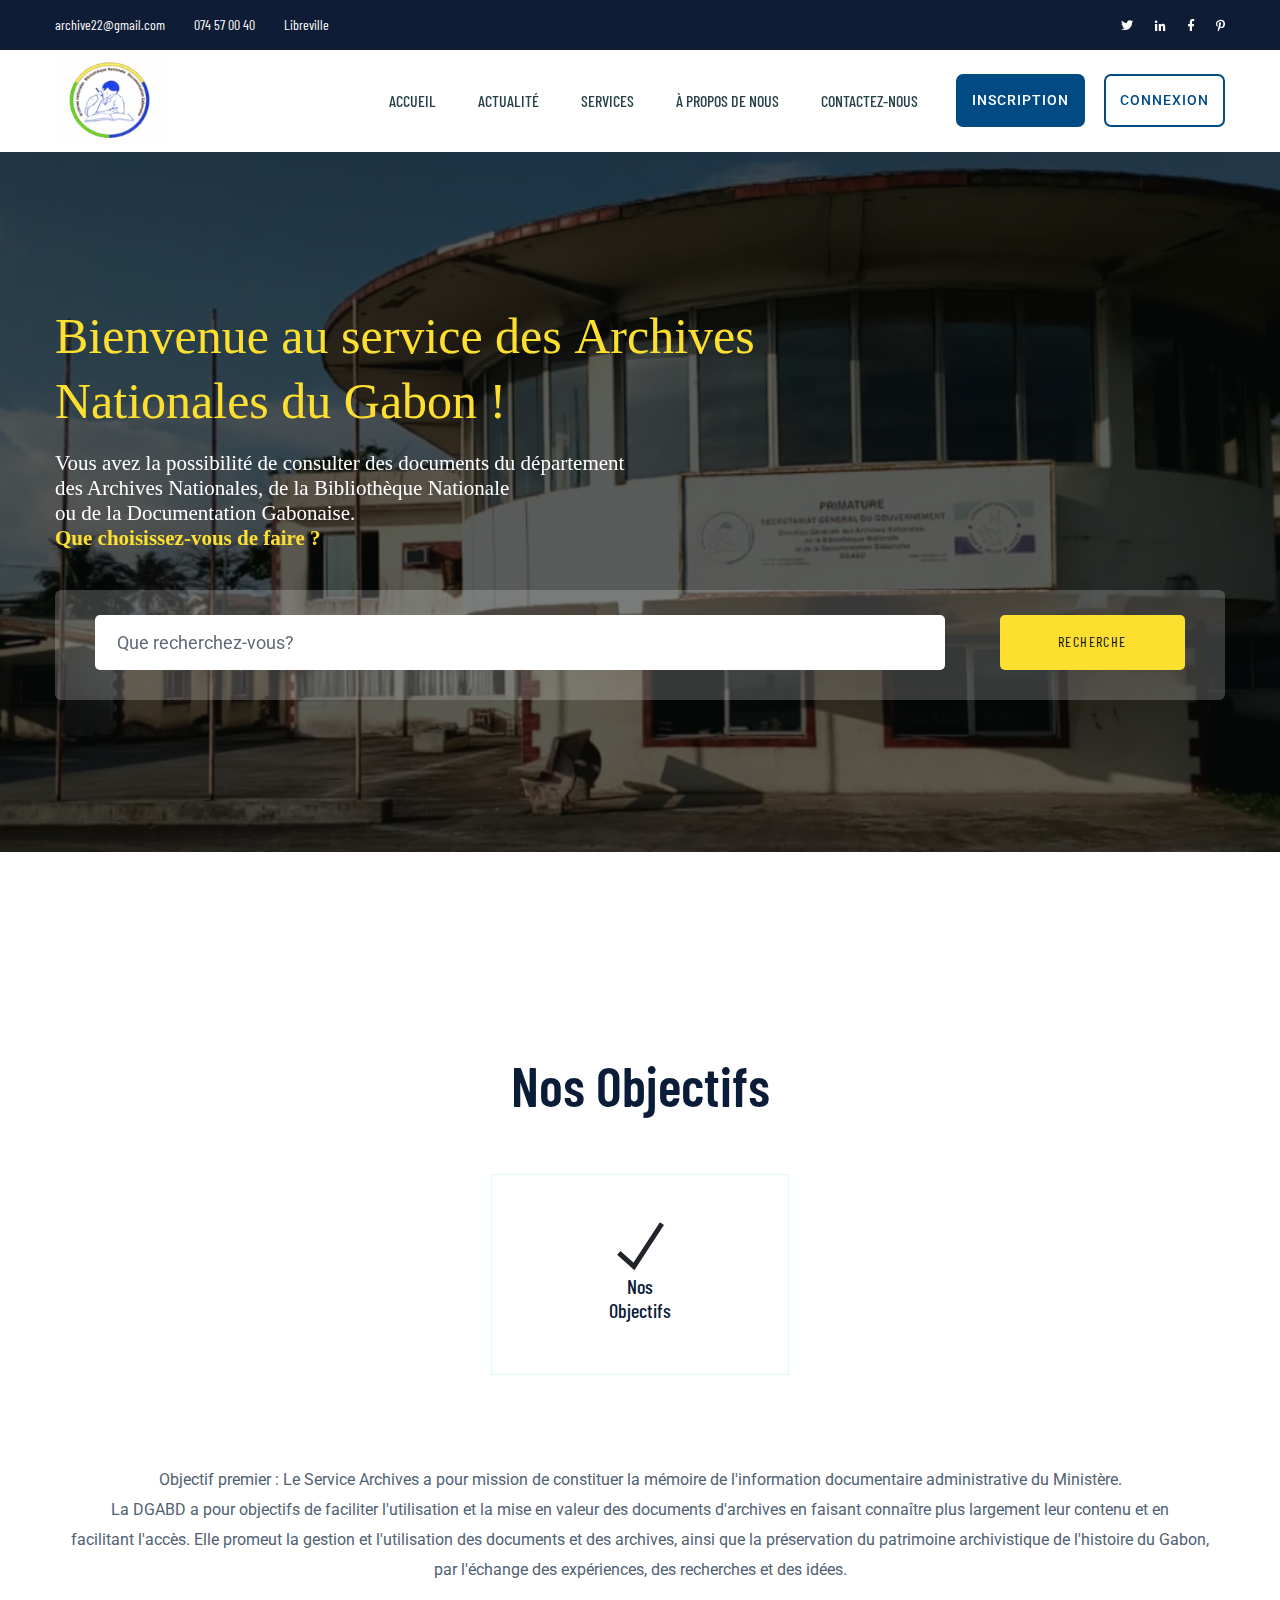
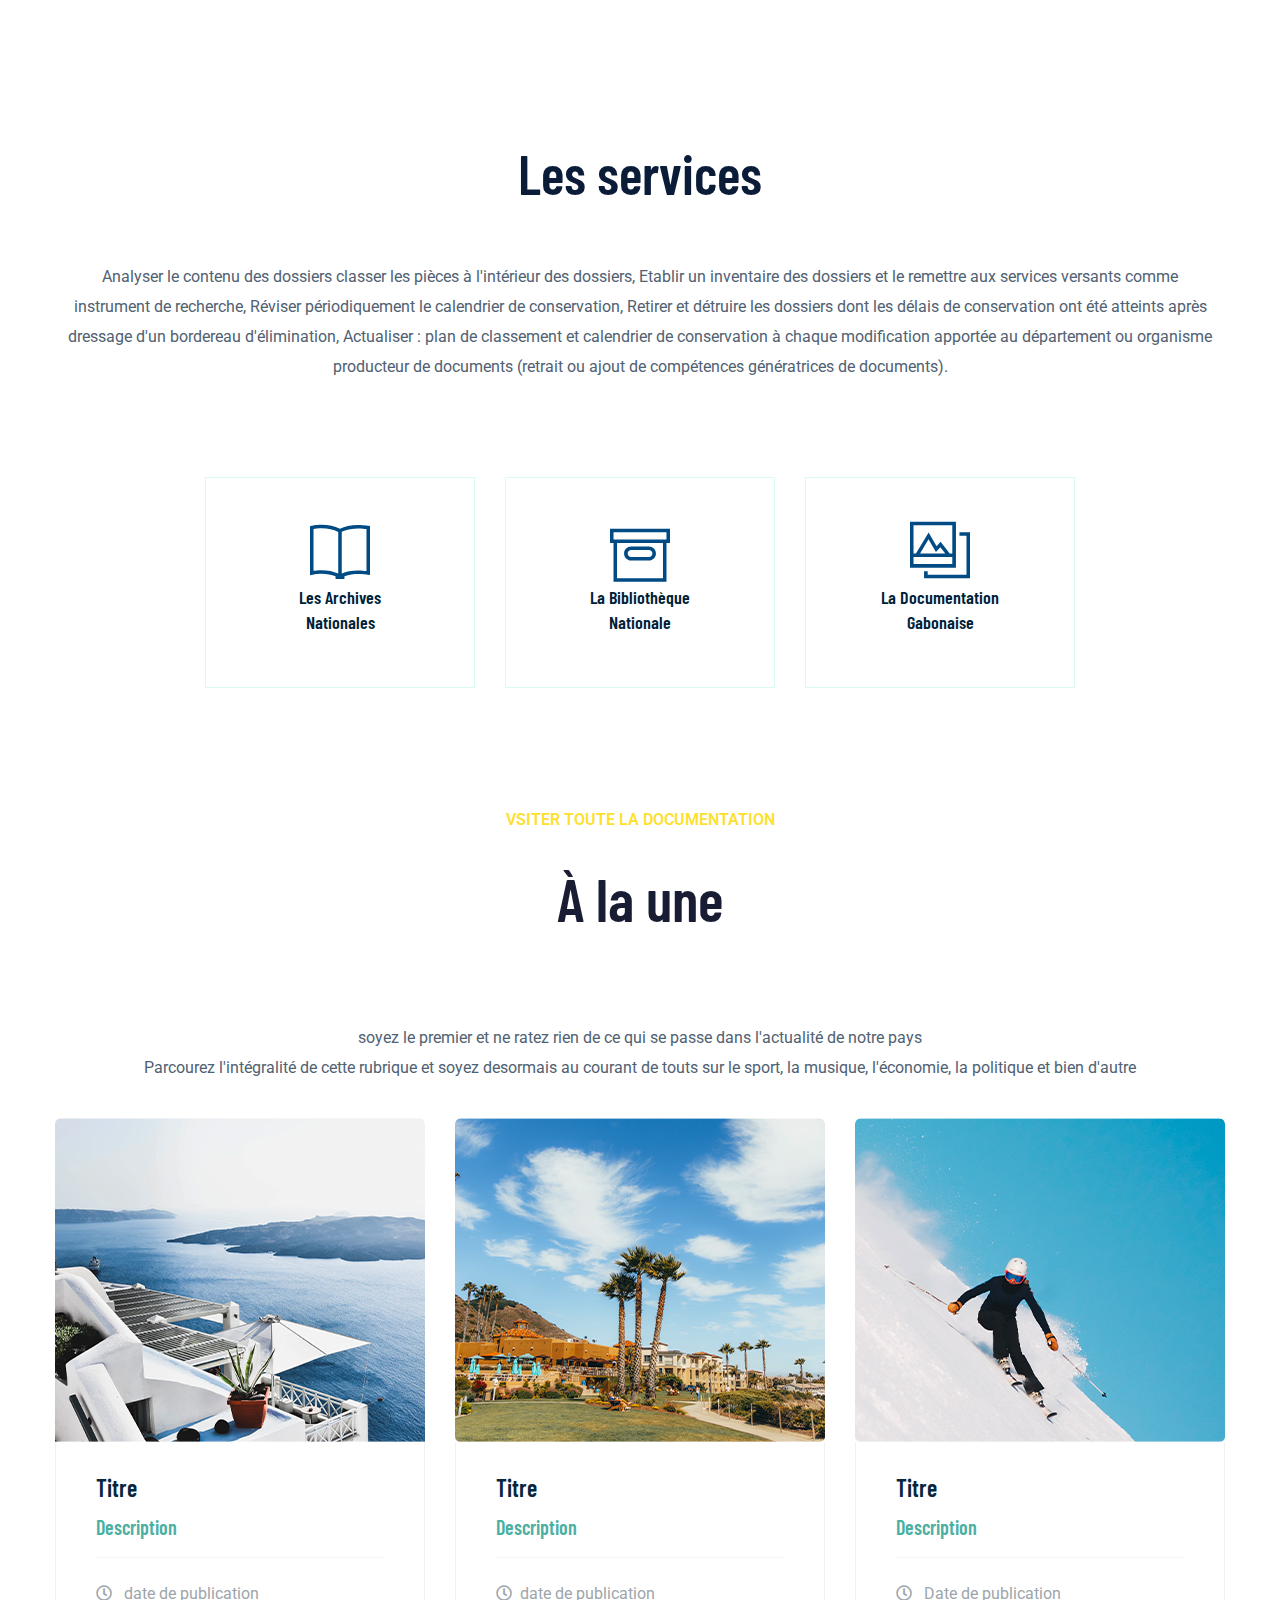
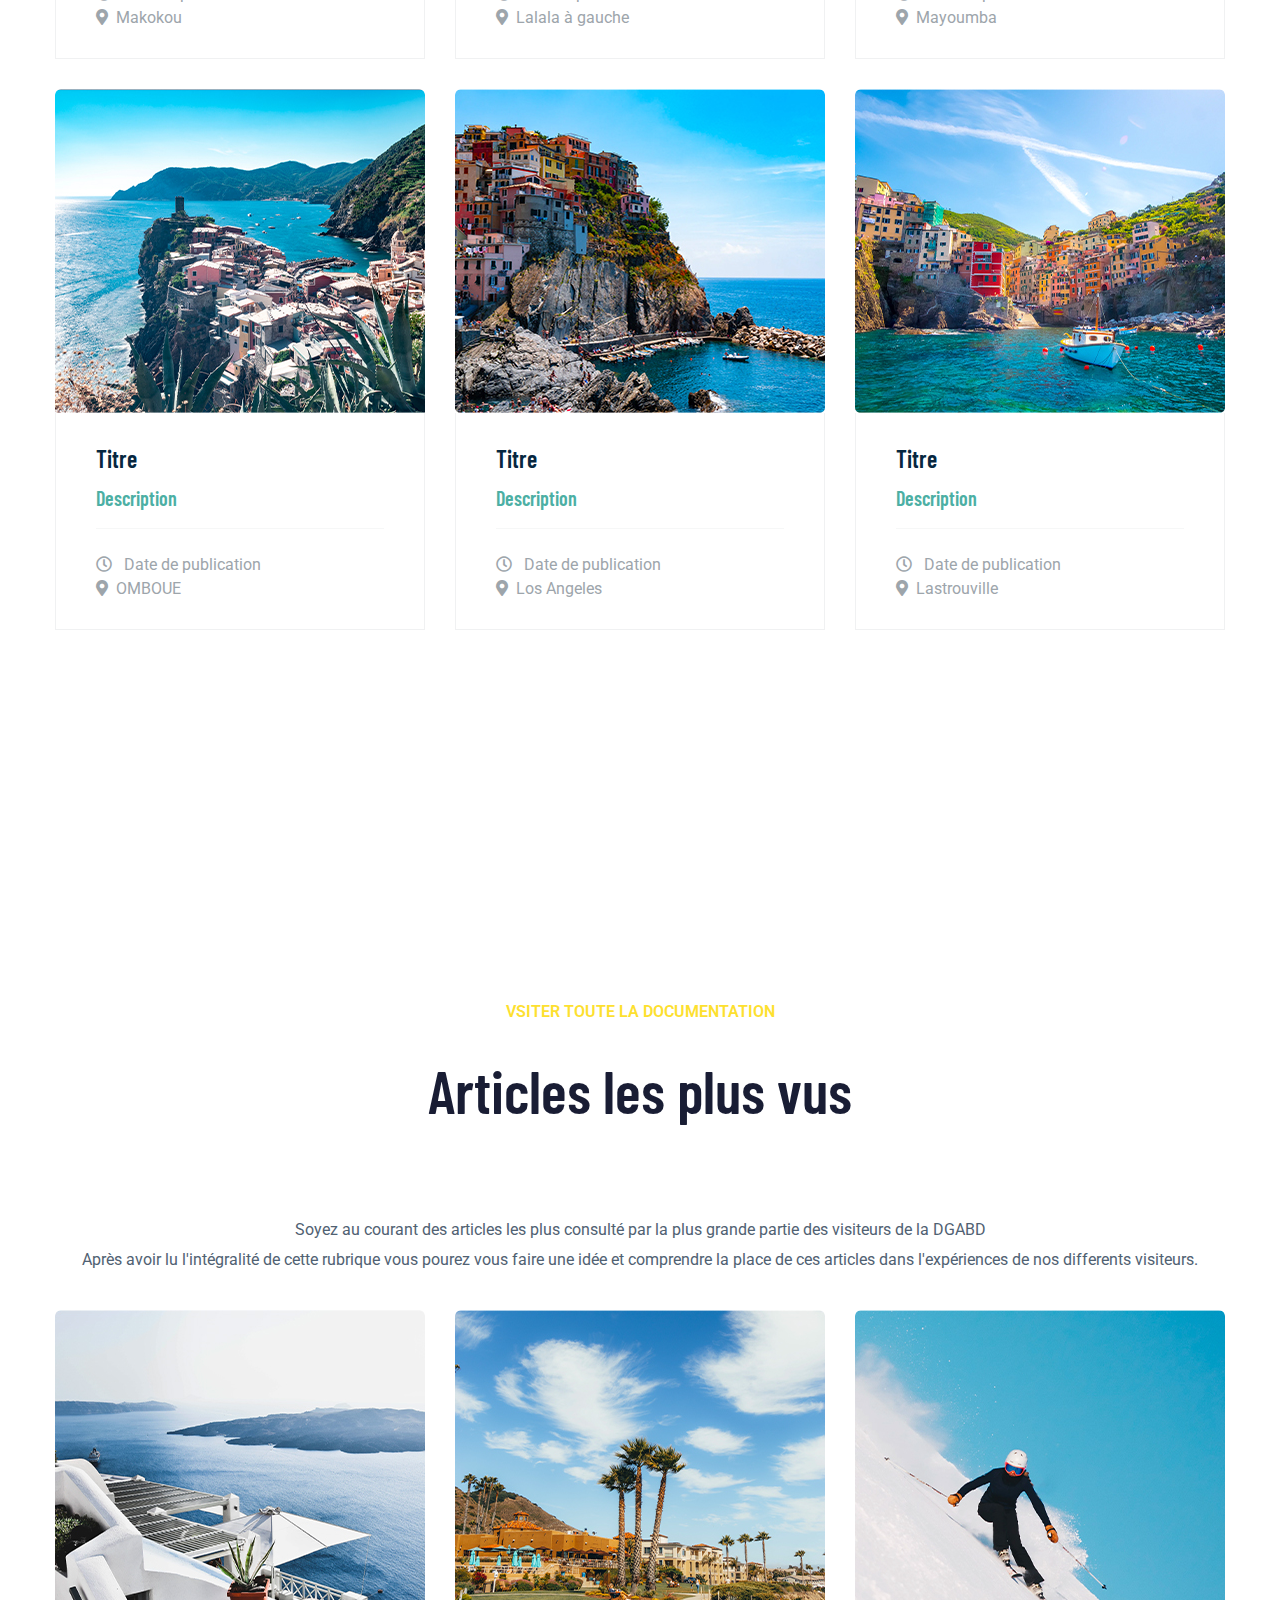
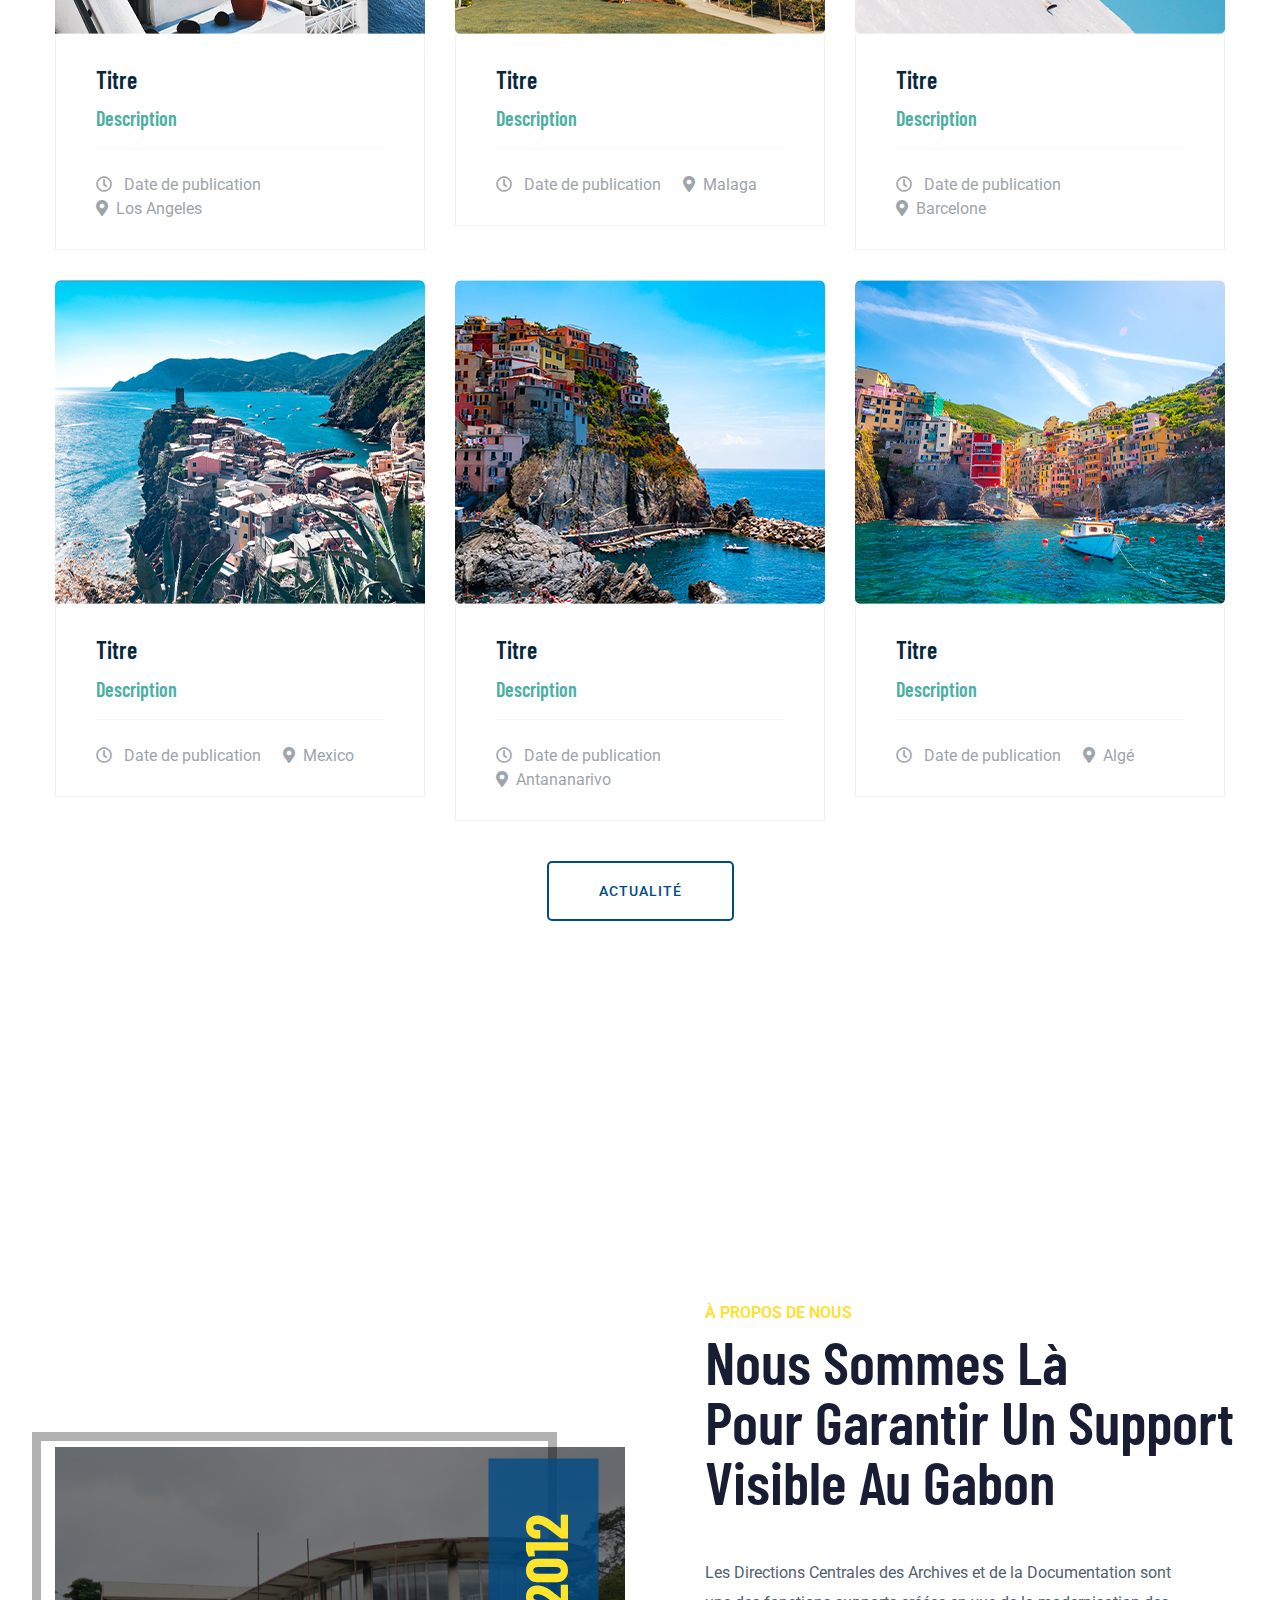
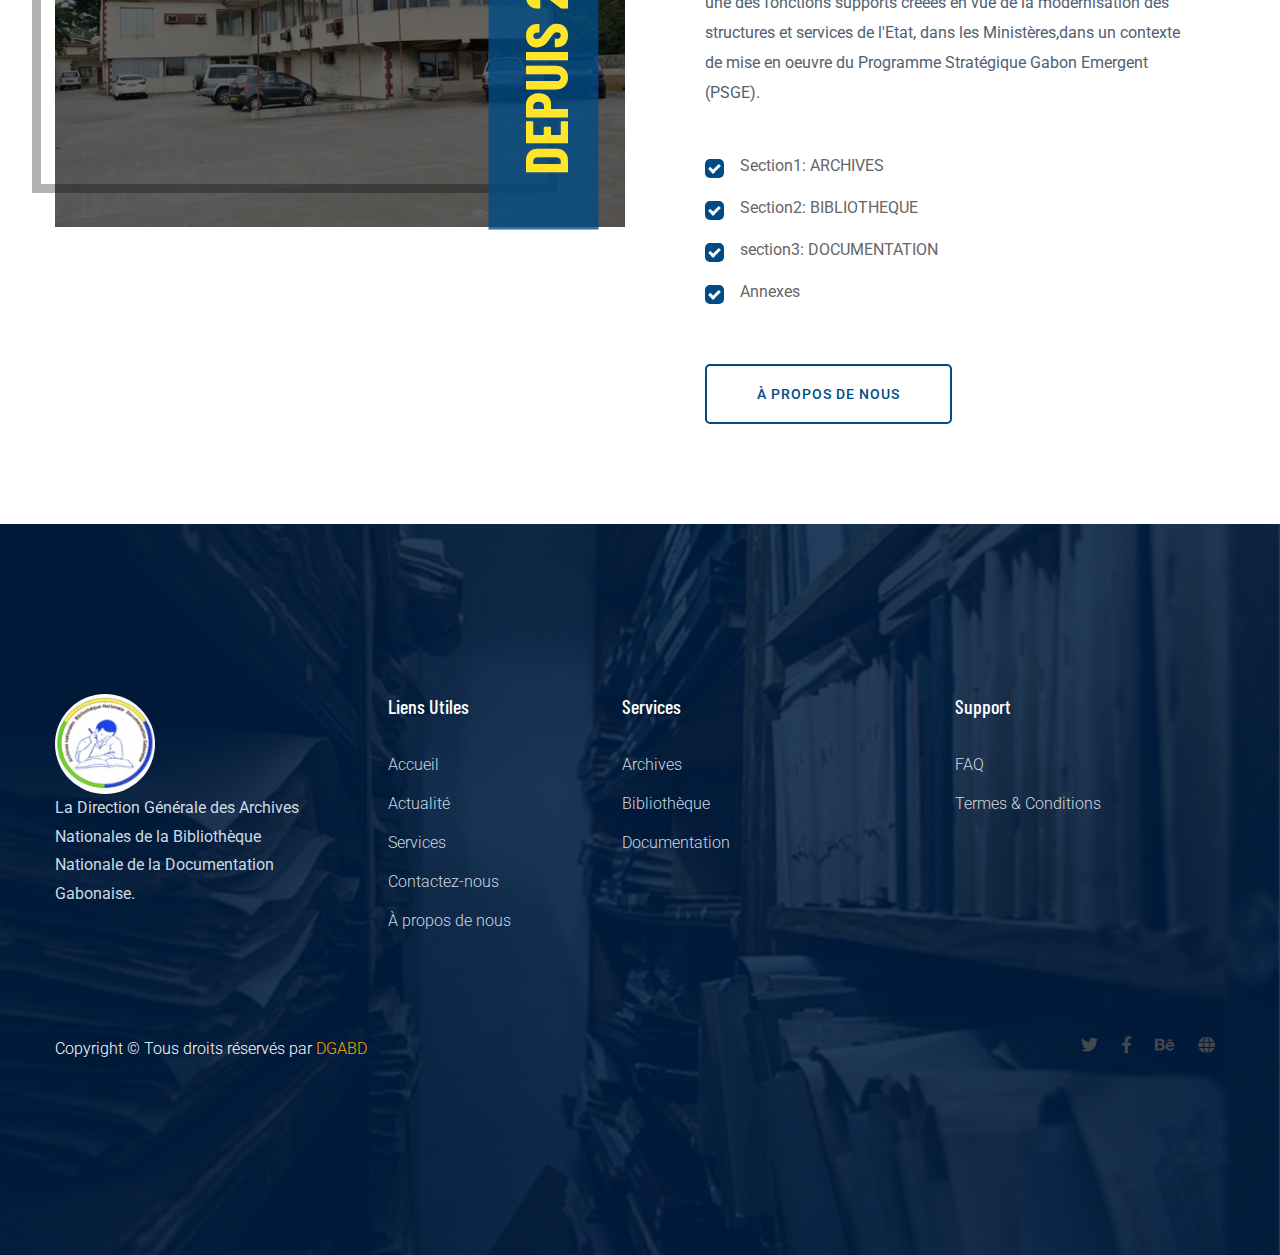
==== commit 26153a93: "supression du point" ====
--- a/index.html
+++ b/index.html
@@ -199,7 +199,7 @@
                             <h2 style="padding-bottom: 0px;">À la une</h2>
                             <p class="services-p-section" style="padding-bottom: 20px;">
                                 soyez le premier et ne ratez rien de ce qui se passe dans l'actualité de notre pays<br>
-                                Parcourez l'intégralité de cette rubrique et soyez desormais au courant de touts sur le sport, la musique, l'économie, la politique et bien d'autre.
+                                Parcourez l'intégralité de cette rubrique et soyez desormais au courant de touts sur le sport, la musique, l'économie, la politique et bien d'autre
                             </p>
                         </div>
                     </div>
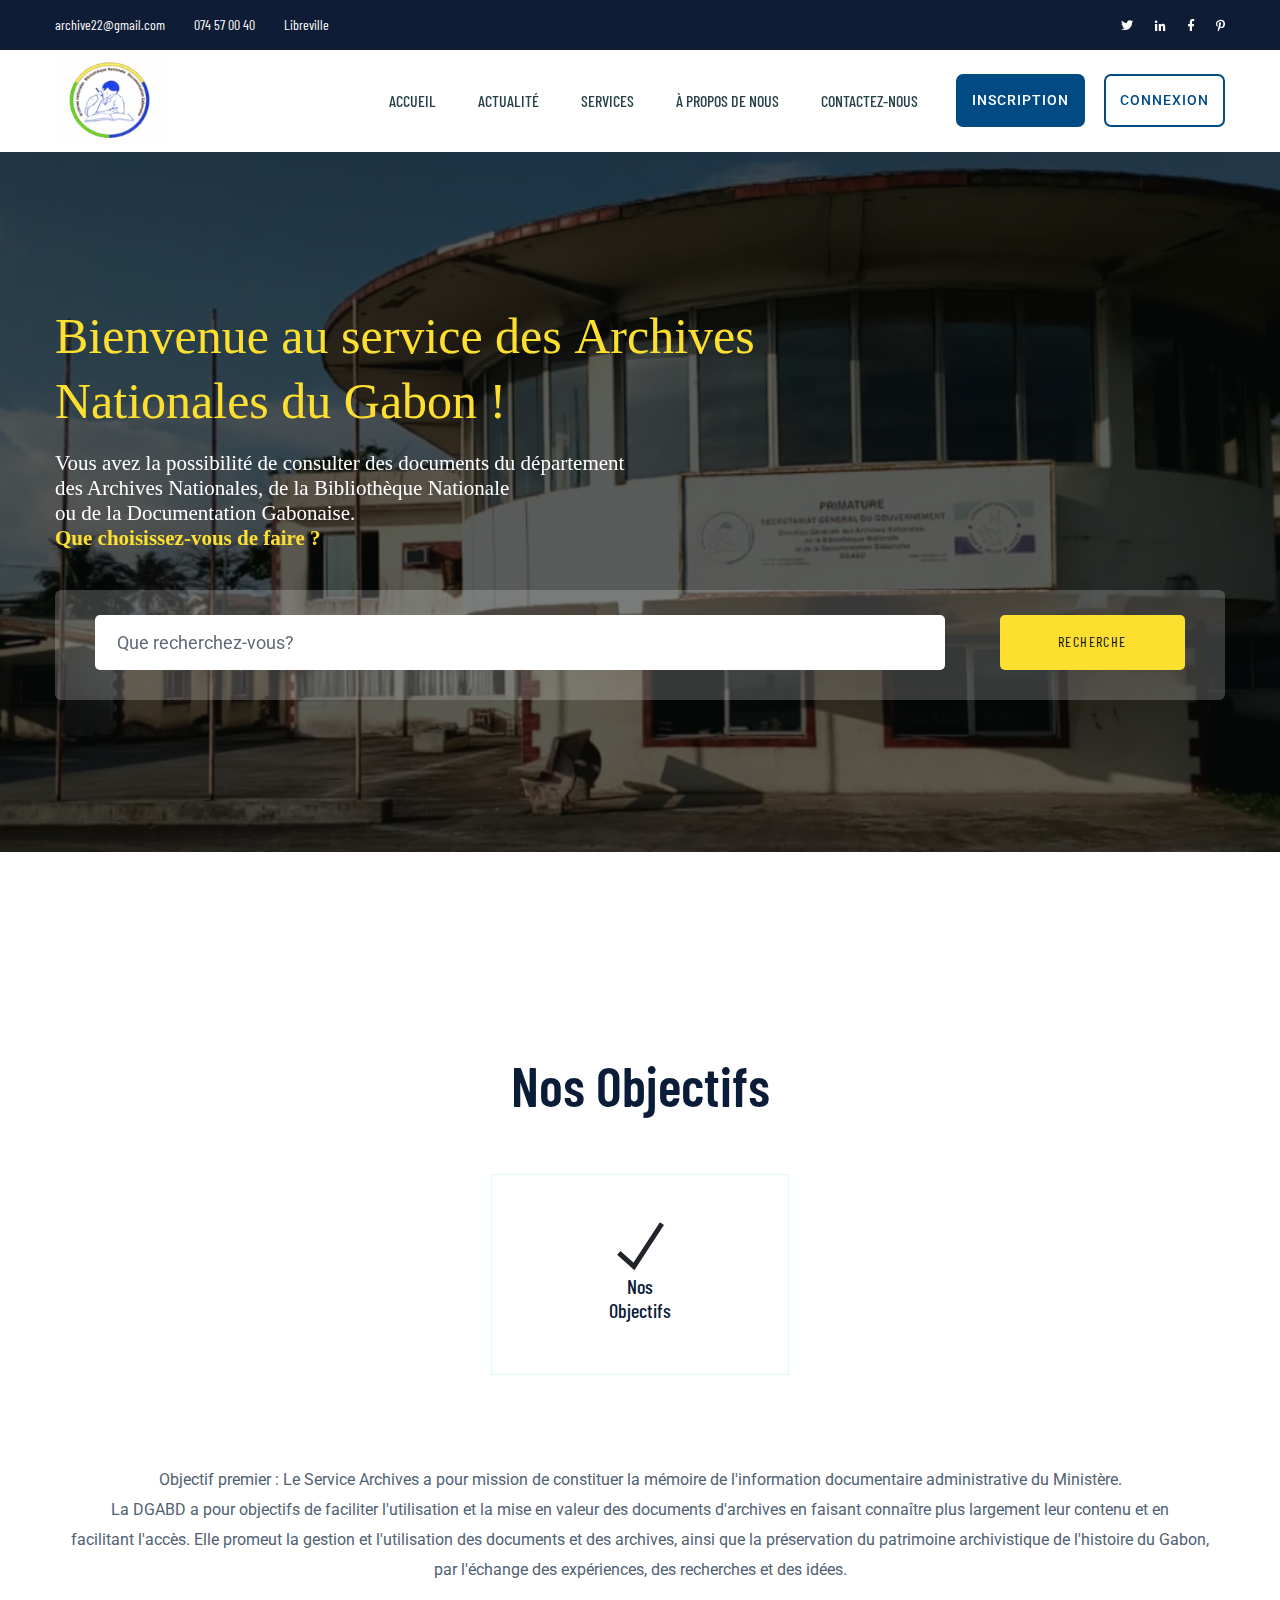
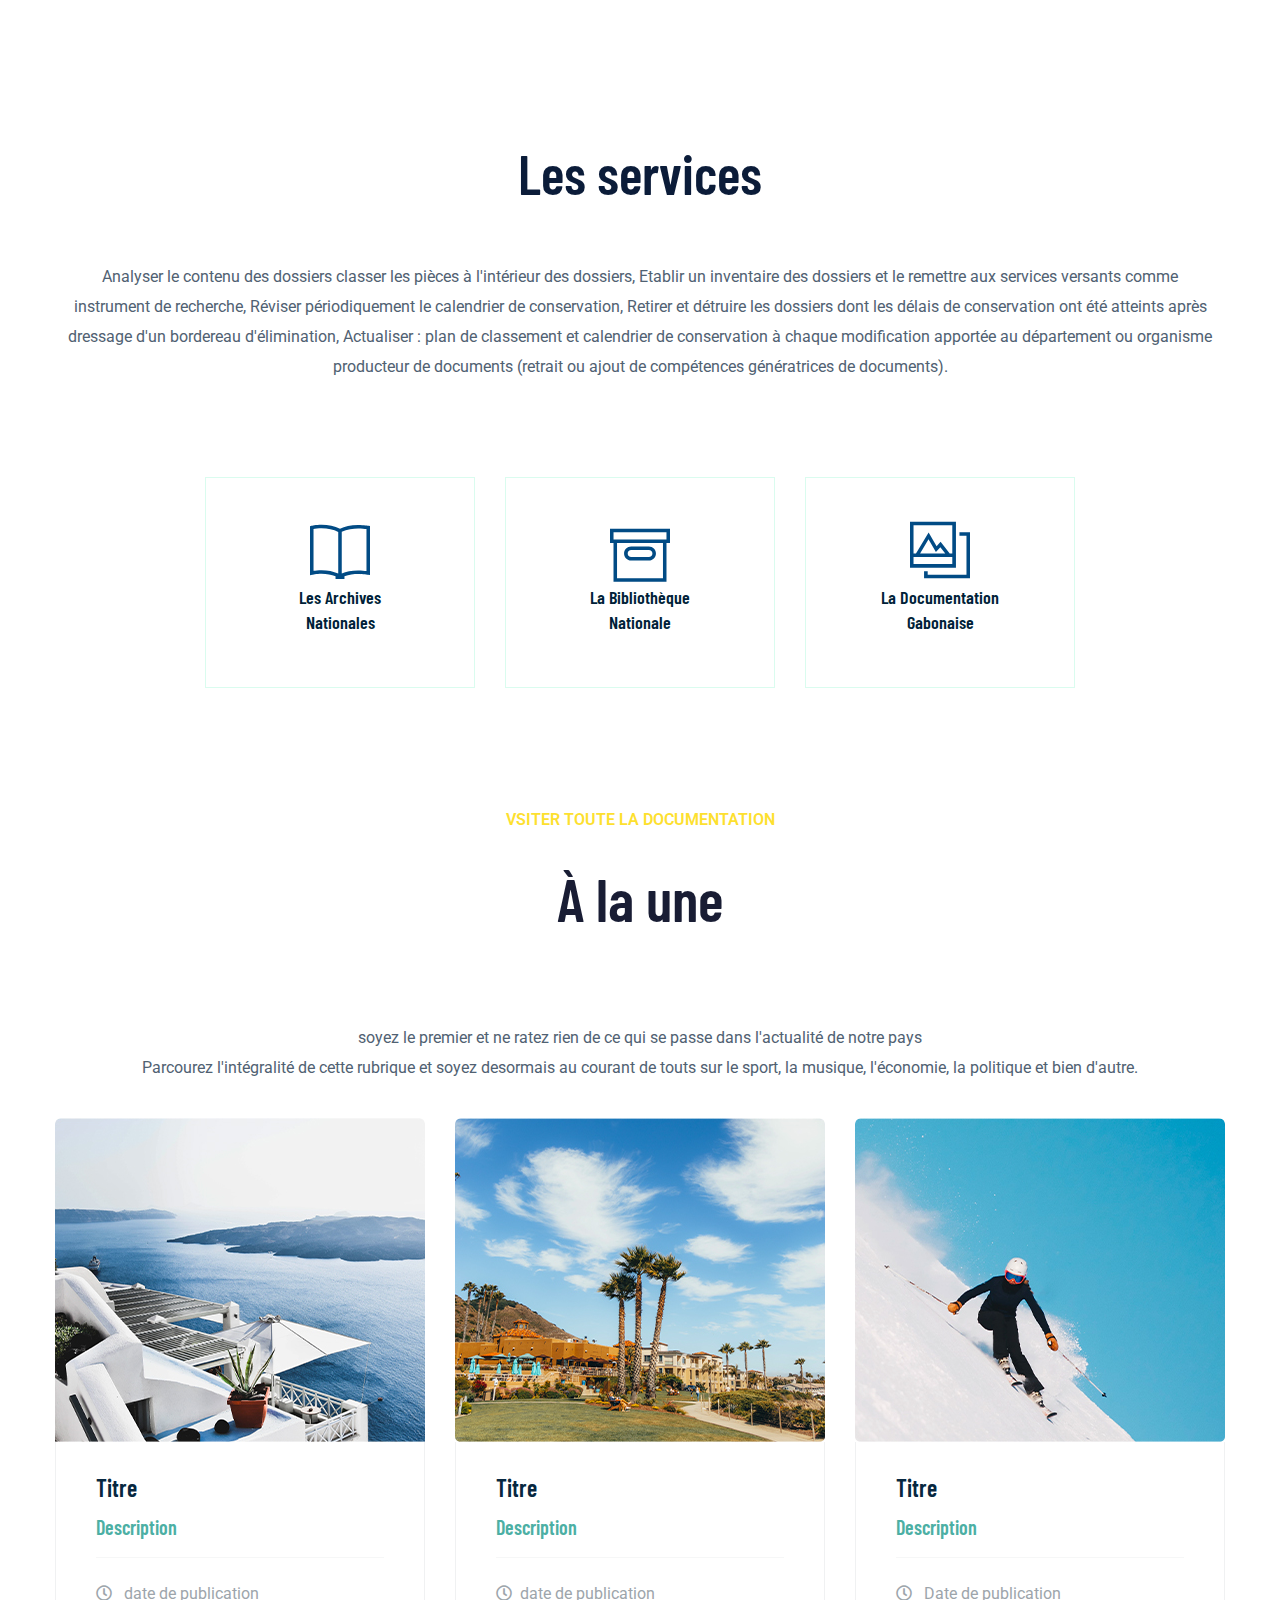
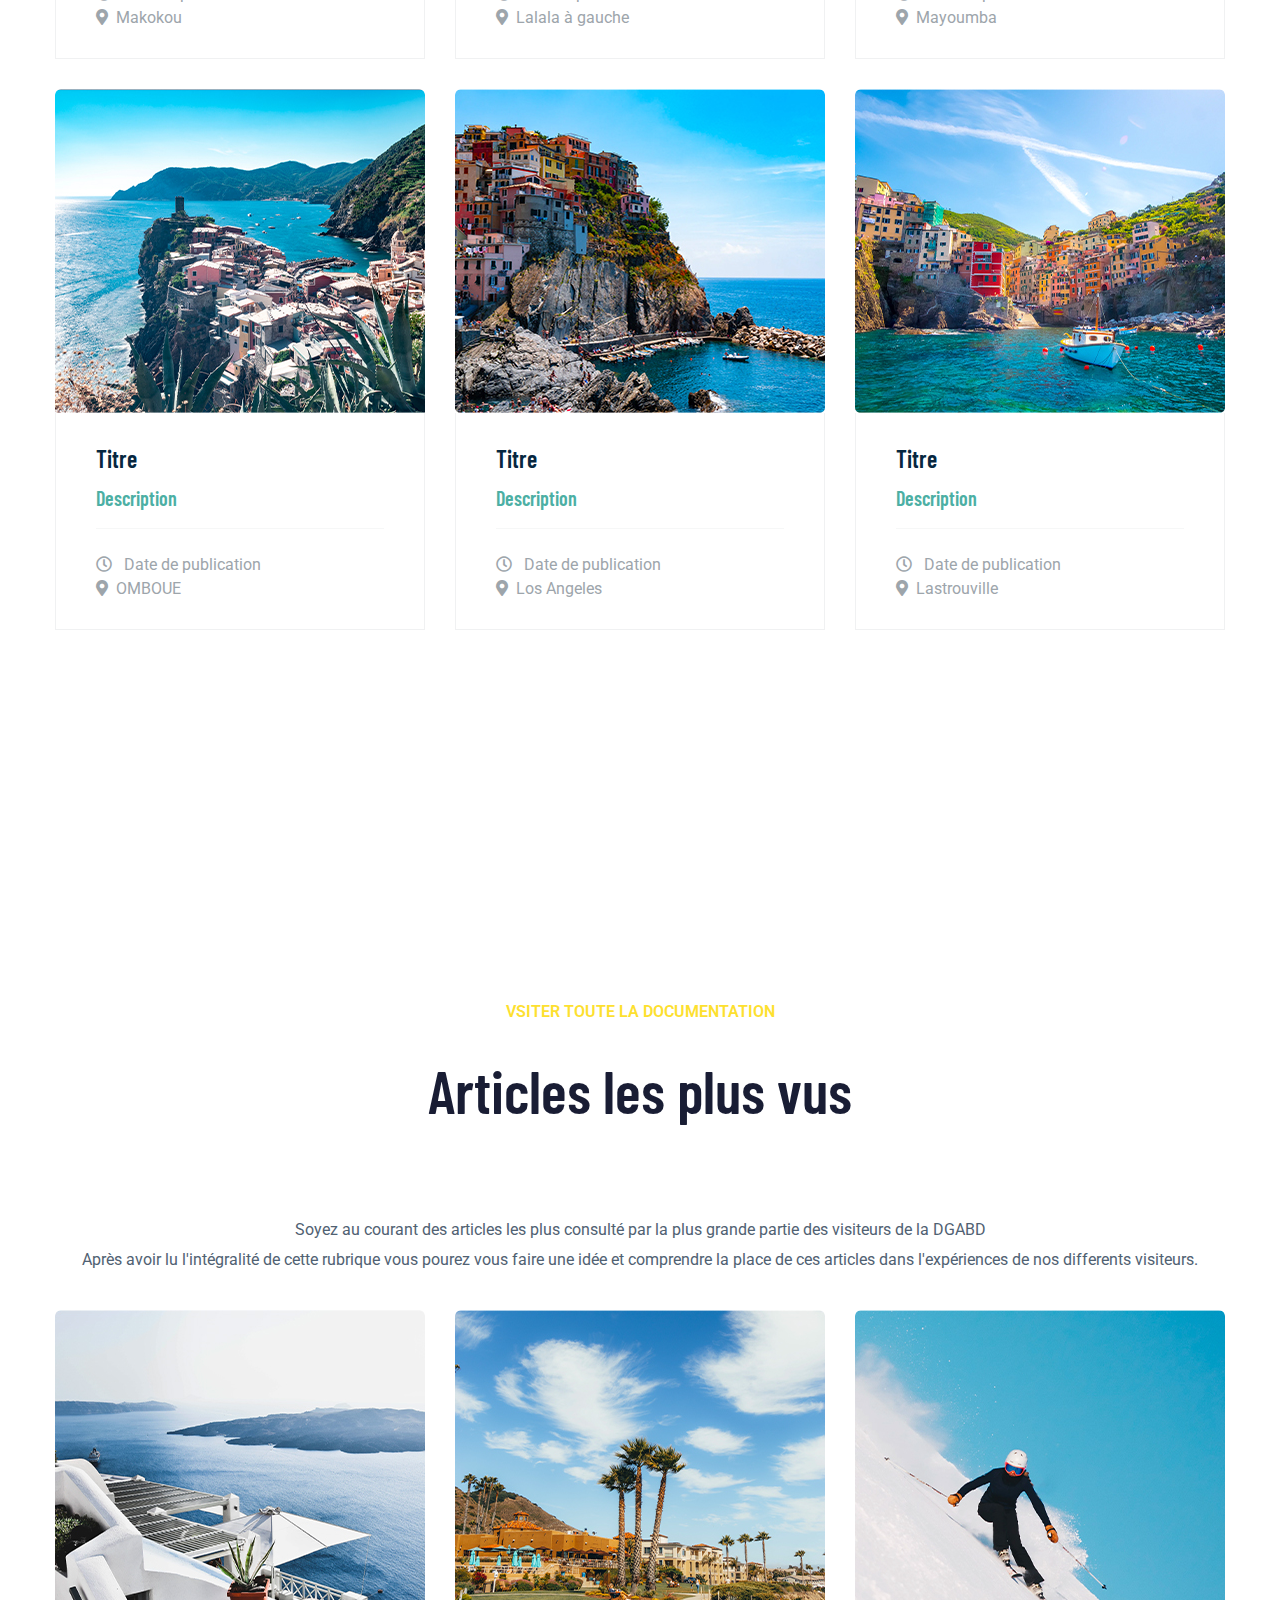
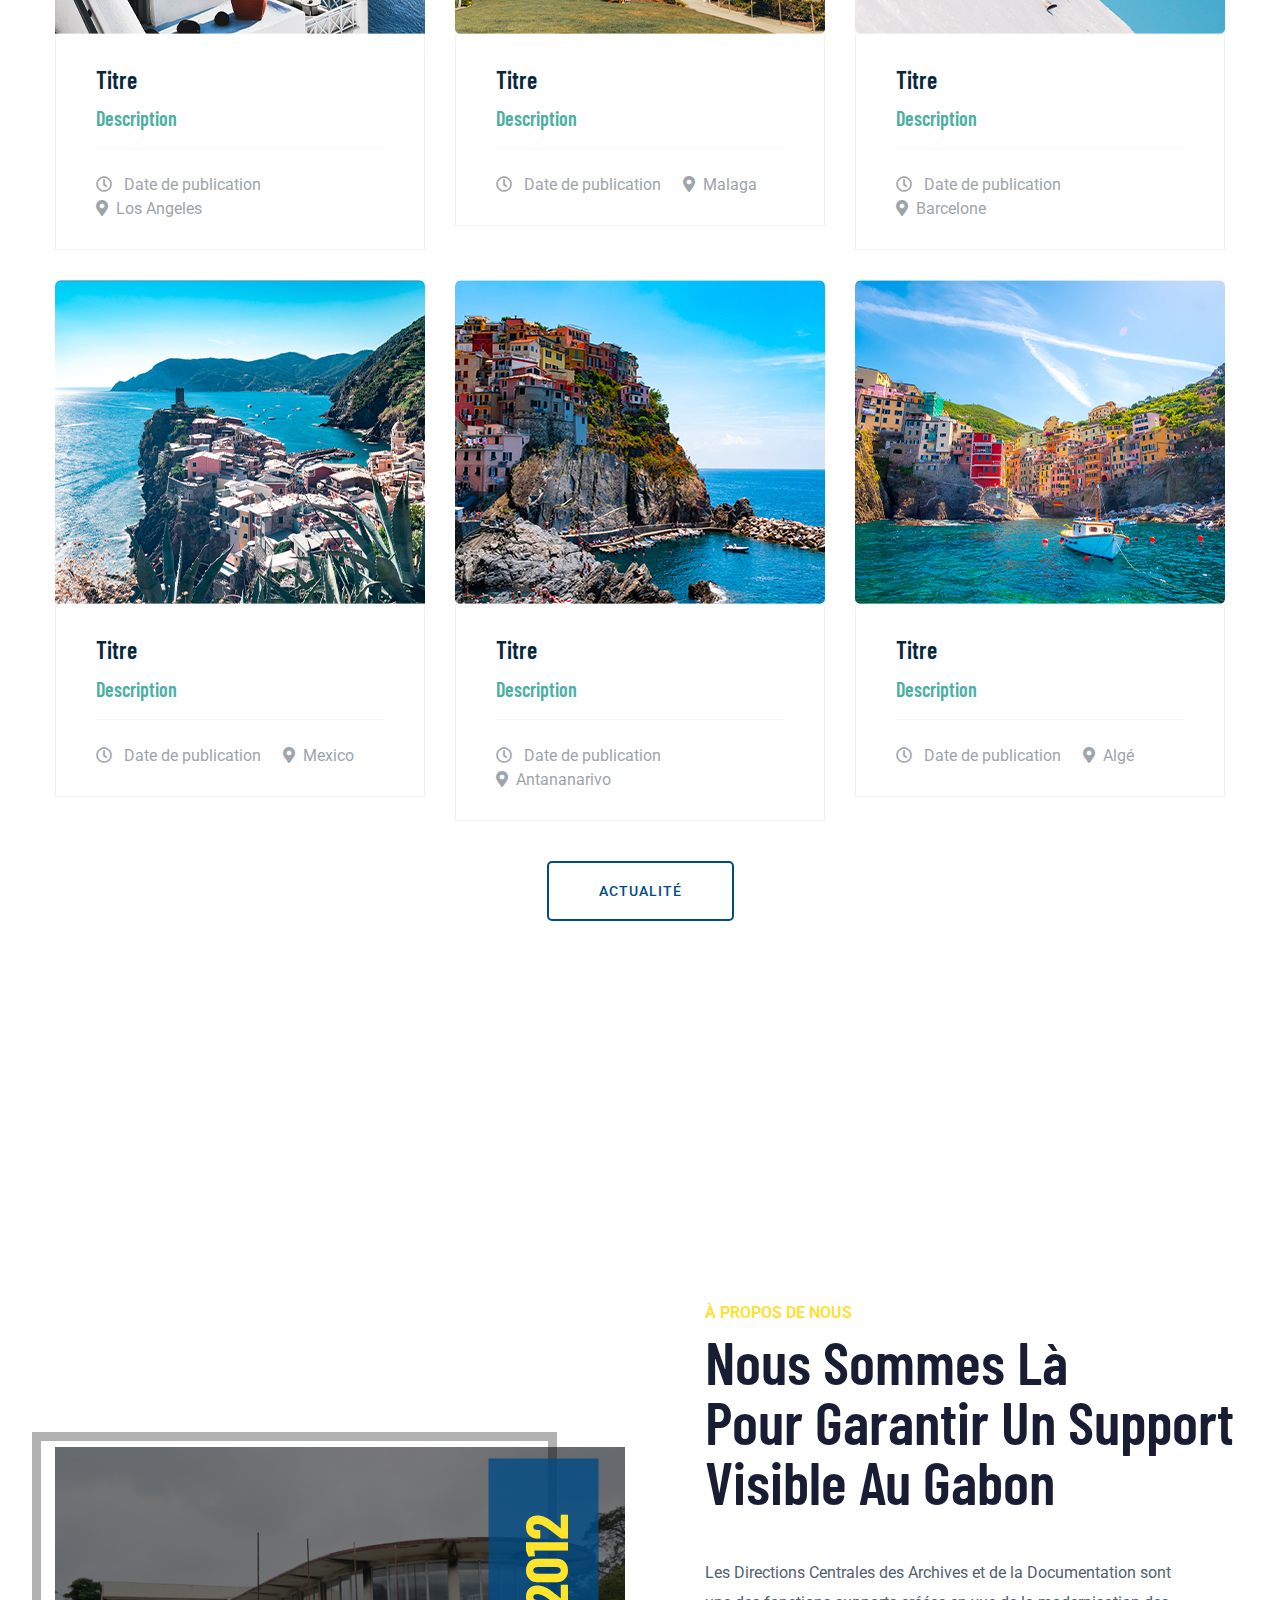
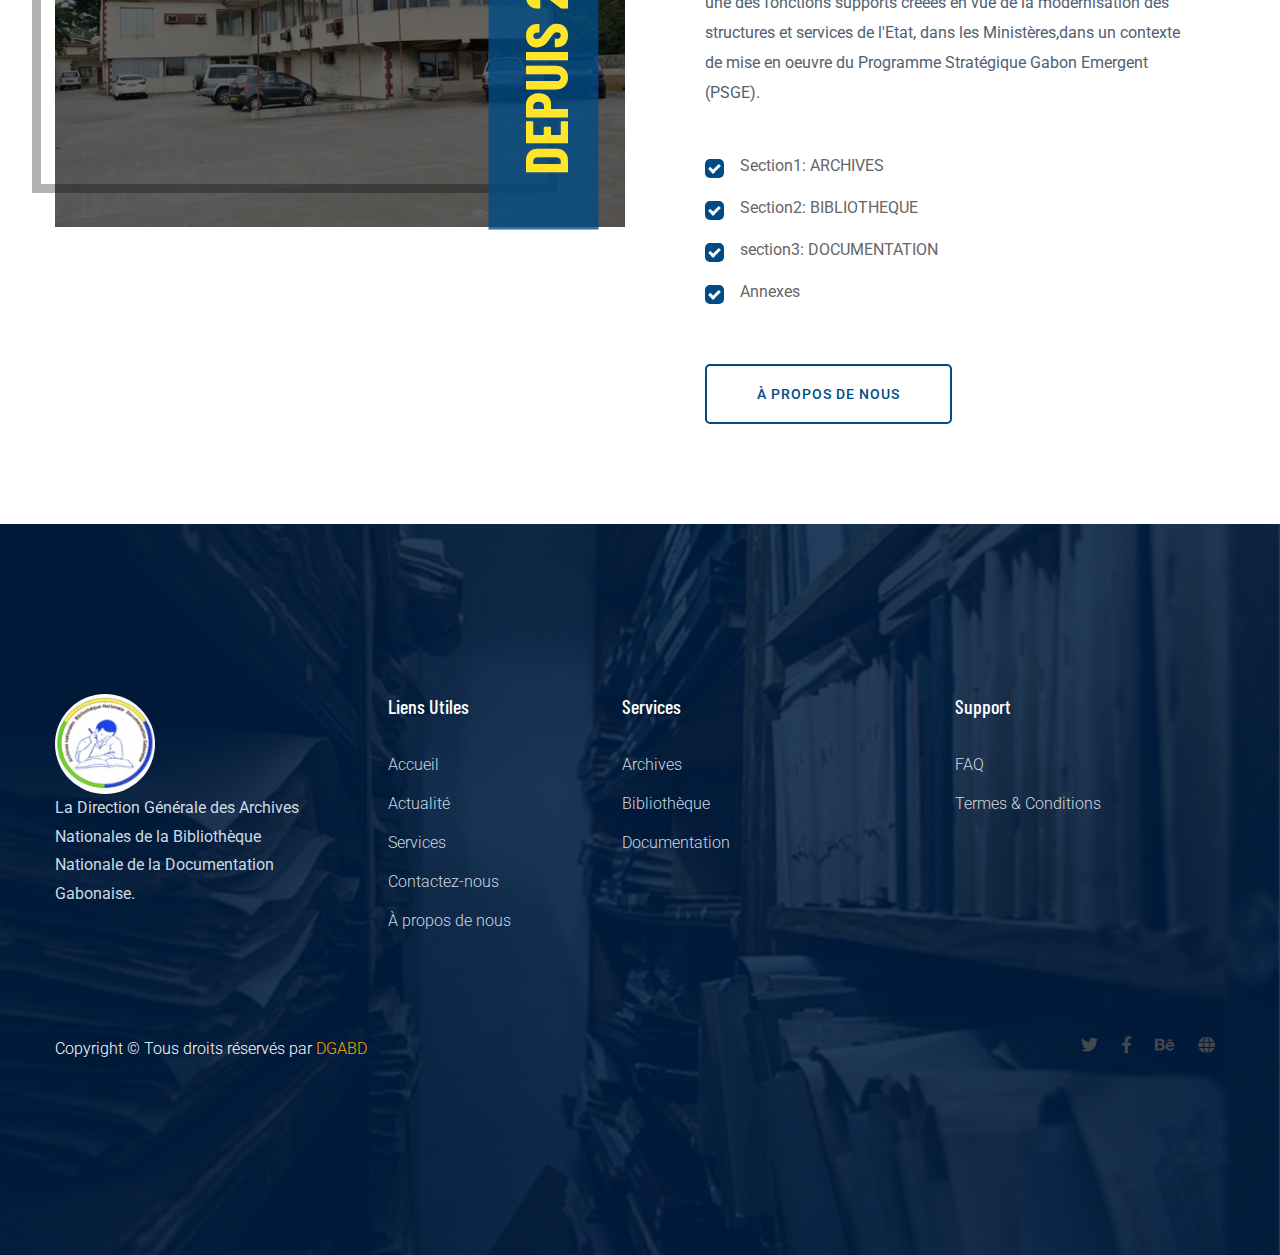
==== commit 7a7f771b: "remise du  point à la fin du paragraphe à la une" ====
--- a/index.html
+++ b/index.html
@@ -199,7 +199,7 @@
                             <h2 style="padding-bottom: 0px;">À la une</h2>
                             <p class="services-p-section" style="padding-bottom: 20px;">
                                 soyez le premier et ne ratez rien de ce qui se passe dans l'actualité de notre pays<br>
-                                Parcourez l'intégralité de cette rubrique et soyez desormais au courant de touts sur le sport, la musique, l'économie, la politique et bien d'autre
+                                Parcourez l'intégralité de cette rubrique et soyez desormais au courant de touts sur le sport, la musique, l'économie, la politique et bien d'autre.
                             </p>
                         </div>
                     </div>
